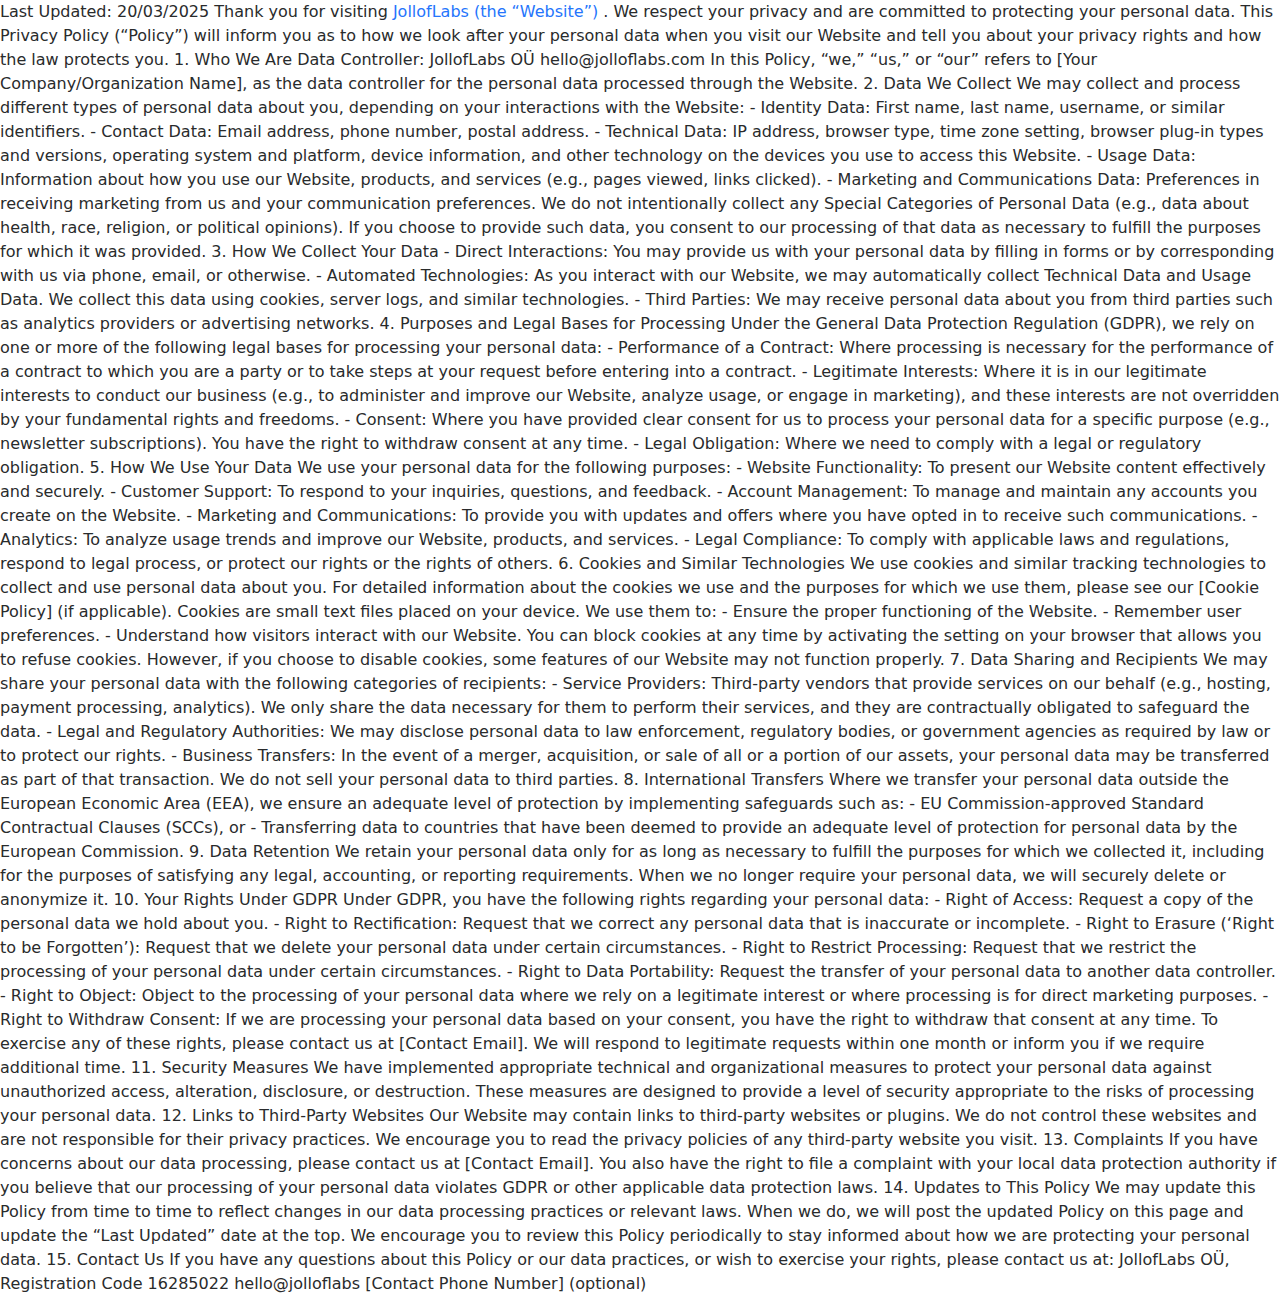
==== privacy-policy.html @ d32e658f "add: privacy policy" ====
<!DOCTYPE html>
<html lang="en">

<head>
	<meta charset="utf-8">
	<meta name="viewport" content="width=device-width, initial-scale=1, shrink-to-fit=no">
	<title>Jollof Labs - Blockchain Studio</title>

	<meta property="og:title" content="Jollof Labs" />
	<meta property="og:description"
		content="We develop innovative blockchain solutions. We help startups scale up their teams and offer bespoke designs and solutions." />
	<meta property="og:type" content="website" />
	<meta property="og:image" content="images/global/logo.png" />
	<link rel="stylesheet" href="css/app.min.css" />
</head>

<body class="serif-font" data-spy="scroll" data-target="#site-nav" data-offset="80" data-scroll-animation="true">

Last Updated: 20/03/2025

Thank you for visiting <a href="jolloflabs.com">JollofLabs (the “Website”)</a> . We respect your privacy and are committed to protecting your personal data.

This Privacy Policy (“Policy”) will inform you as to how we look after your personal data when you visit our Website and tell you about your privacy rights and how the law protects you.

1. Who We Are
Data Controller:
JollofLabs OÜ
hello@jolloflabs.com


In this Policy, “we,” “us,” or “our” refers to [Your Company/Organization Name], as the data controller for the personal data processed through the Website.

2. Data We Collect
We may collect and process different types of personal data about you, depending on your interactions with the Website:
- Identity Data: First name, last name, username, or similar identifiers.
- Contact Data: Email address, phone number, postal address.
- Technical Data: IP address, browser type, time zone setting, browser plug-in types and versions, operating system and platform, device information, and other technology on the devices you use to access this Website.
- Usage Data: Information about how you use our Website, products, and services (e.g., pages viewed, links clicked).
- Marketing and Communications Data: Preferences in receiving marketing from us and your communication preferences.

We do not intentionally collect any Special Categories of Personal Data (e.g., data about health, race, religion, or political opinions). If you choose to provide such data, you consent to our processing of that data as necessary to fulfill the purposes for which it was provided.

3. How We Collect Your Data
- Direct Interactions: You may provide us with your personal data by filling in forms or by corresponding with us via phone, email, or otherwise.
- Automated Technologies: As you interact with our Website, we may automatically collect Technical Data and Usage Data. We collect this data using cookies, server logs, and similar technologies.
- Third Parties: We may receive personal data about you from third parties such as analytics providers or advertising networks.

4. Purposes and Legal Bases for Processing
Under the General Data Protection Regulation (GDPR), we rely on one or more of the following legal bases for processing your personal data:
- Performance of a Contract: Where processing is necessary for the performance of a contract to which you are a party or to take steps at your request before entering into a contract.
- Legitimate Interests: Where it is in our legitimate interests to conduct our business (e.g., to administer and improve our Website, analyze usage, or engage in marketing), and these interests are not overridden by your fundamental rights and freedoms.
- Consent: Where you have provided clear consent for us to process your personal data for a specific purpose (e.g., newsletter subscriptions). You have the right to withdraw consent at any time.
- Legal Obligation: Where we need to comply with a legal or regulatory obligation.

5. How We Use Your Data
We use your personal data for the following purposes:
- Website Functionality: To present our Website content effectively and securely.
- Customer Support: To respond to your inquiries, questions, and feedback.
- Account Management: To manage and maintain any accounts you create on the Website.
- Marketing and Communications: To provide you with updates and offers where you have opted in to receive such communications.
- Analytics: To analyze usage trends and improve our Website, products, and services.
- Legal Compliance: To comply with applicable laws and regulations, respond to legal process, or protect our rights or the rights of others.

6. Cookies and Similar Technologies
We use cookies and similar tracking technologies to collect and use personal data about you. For detailed information about the cookies we use and the purposes for which we use them, please see our [Cookie Policy] (if applicable).

Cookies are small text files placed on your device. We use them to:
- Ensure the proper functioning of the Website.
- Remember user preferences.
- Understand how visitors interact with our Website.

You can block cookies at any time by activating the setting on your browser that allows you to refuse cookies. However, if you choose to disable cookies, some features of our Website may not function properly.

7. Data Sharing and Recipients
We may share your personal data with the following categories of recipients:
- Service Providers: Third-party vendors that provide services on our behalf (e.g., hosting, payment processing, analytics). We only share the data necessary for them to perform their services, and they are contractually obligated to safeguard the data.
- Legal and Regulatory Authorities: We may disclose personal data to law enforcement, regulatory bodies, or government agencies as required by law or to protect our rights.
- Business Transfers: In the event of a merger, acquisition, or sale of all or a portion of our assets, your personal data may be transferred as part of that transaction.

We do not sell your personal data to third parties.

8. International Transfers
Where we transfer your personal data outside the European Economic Area (EEA), we ensure an adequate level of protection by implementing safeguards such as:
- EU Commission-approved Standard Contractual Clauses (SCCs), or
- Transferring data to countries that have been deemed to provide an adequate level of protection for personal data by the European Commission.

9. Data Retention
We retain your personal data only for as long as necessary to fulfill the purposes for which we collected it, including for the purposes of satisfying any legal, accounting, or reporting requirements. When we no longer require your personal data, we will securely delete or anonymize it.

10. Your Rights Under GDPR
Under GDPR, you have the following rights regarding your personal data:
- Right of Access: Request a copy of the personal data we hold about you.
- Right to Rectification: Request that we correct any personal data that is inaccurate or incomplete.
- Right to Erasure (‘Right to be Forgotten’): Request that we delete your personal data under certain circumstances.
- Right to Restrict Processing: Request that we restrict the processing of your personal data under certain circumstances.
- Right to Data Portability: Request the transfer of your personal data to another data controller.
- Right to Object: Object to the processing of your personal data where we rely on a legitimate interest or where processing is for direct marketing purposes.
- Right to Withdraw Consent: If we are processing your personal data based on your consent, you have the right to withdraw that consent at any time.

To exercise any of these rights, please contact us at [Contact Email]. We will respond to legitimate requests within one month or inform you if we require additional time.

11. Security Measures
We have implemented appropriate technical and organizational measures to protect your personal data against unauthorized access, alteration, disclosure, or destruction. These measures are designed to provide a level of security appropriate to the risks of processing your personal data.

12. Links to Third-Party Websites
Our Website may contain links to third-party websites or plugins. We do not control these websites and are not responsible for their privacy practices. We encourage you to read the privacy policies of any third-party website you visit.

13. Complaints
If you have concerns about our data processing, please contact us at [Contact Email]. You also have the right to file a complaint with your local data protection authority if you believe that our processing of your personal data violates GDPR or other applicable data protection laws.

14. Updates to This Policy
We may update this Policy from time to time to reflect changes in our data processing practices or relevant laws. When we do, we will post the updated Policy on this page and update the “Last Updated” date at the top. We encourage you to review this Policy periodically to stay informed about how we are protecting your personal data.

15. Contact Us
If you have any questions about this Policy or our data practices, or wish to exercise your rights, please contact us at:

JollofLabs OÜ, Registration Code 16285022
hello@jolloflabs
[Contact Phone Number] (optional)


</body>

</html>
---- css/app.min.css ----
@charset "UTF-8";/*!
 * Bootstrap v4.0.0-alpha.6 (https://getbootstrap.com)
 * Copyright 2011-2017 The Bootstrap Authors
 * Copyright 2011-2017 Twitter, Inc.
 * Licensed under MIT (https://github.com/twbs/bootstrap/blob/master/LICENSE)
 *//*! normalize.css v5.0.0 | MIT License | github.com/necolas/normalize.css */html{font-family:sans-serif;line-height:1.15;-ms-text-size-adjust:100%;-webkit-text-size-adjust:100%}body{margin:0}article,aside,footer,header,nav,section{display:block}h1{font-size:2em;margin:.67em 0}figcaption,figure,main{display:block}figure{margin:1em 40px}hr{-webkit-box-sizing:content-box;box-sizing:content-box;height:0;overflow:visible}pre{font-family:monospace,monospace;font-size:1em}a{background-color:transparent;-webkit-text-decoration-skip:objects}a:active,a:hover{outline-width:0}abbr[title]{border-bottom:none;text-decoration:underline;text-decoration:underline dotted}b,strong{font-weight:inherit}b,strong{font-weight:bolder}code,kbd,samp{font-family:monospace,monospace;font-size:1em}dfn{font-style:italic}mark{background-color:#ff0;color:#000}small{font-size:80%}sub,sup{font-size:75%;line-height:0;position:relative;vertical-align:baseline}sub{bottom:-.25em}sup{top:-.5em}audio,video{display:inline-block}audio:not([controls]){display:none;height:0}img{border-style:none}svg:not(:root){overflow:hidden}button,input,optgroup,select,textarea{font-family:sans-serif;font-size:100%;line-height:1.15;margin:0}button,input{overflow:visible}button,select{text-transform:none}[type=reset],[type=submit],button,html [type=button]{-webkit-appearance:button}[type=button]::-moz-focus-inner,[type=reset]::-moz-focus-inner,[type=submit]::-moz-focus-inner,button::-moz-focus-inner{border-style:none;padding:0}[type=button]:-moz-focusring,[type=reset]:-moz-focusring,[type=submit]:-moz-focusring,button:-moz-focusring{outline:1px dotted ButtonText}fieldset{border:1px solid silver;margin:0 2px;padding:.35em .625em .75em}legend{-webkit-box-sizing:border-box;box-sizing:border-box;color:inherit;display:table;max-width:100%;padding:0;white-space:normal}progress{display:inline-block;vertical-align:baseline}textarea{overflow:auto}[type=checkbox],[type=radio]{-webkit-box-sizing:border-box;box-sizing:border-box;padding:0}[type=number]::-webkit-inner-spin-button,[type=number]::-webkit-outer-spin-button{height:auto}[type=search]{-webkit-appearance:textfield;outline-offset:-2px}[type=search]::-webkit-search-cancel-button,[type=search]::-webkit-search-decoration{-webkit-appearance:none}::-webkit-file-upload-button{-webkit-appearance:button;font:inherit}details,menu{display:block}summary{display:list-item}canvas{display:inline-block}template{display:none}[hidden]{display:none}@media print{*,::after,::before,blockquote::first-letter,blockquote::first-line,div::first-letter,div::first-line,li::first-letter,li::first-line,p::first-letter,p::first-line{text-shadow:none!important;-webkit-box-shadow:none!important;box-shadow:none!important}a,a:visited{text-decoration:underline}abbr[title]::after{content:" (" attr(title) ")"}pre{white-space:pre-wrap!important}blockquote,pre{border:1px solid #999;page-break-inside:avoid}thead{display:table-header-group}img,tr{page-break-inside:avoid}h2,h3,p{orphans:3;widows:3}h2,h3{page-break-after:avoid}.navbar{display:none}.badge{border:1px solid #000}.table{border-collapse:collapse!important}.table td,.table th{background-color:#fff!important}.table-bordered td,.table-bordered th{border:1px solid #ddd!important}}html{-webkit-box-sizing:border-box;box-sizing:border-box}*,::after,::before{-webkit-box-sizing:inherit;box-sizing:inherit}@-ms-viewport{width:device-width}html{-ms-overflow-style:scrollbar;-webkit-tap-highlight-color:transparent}body{font-family:-apple-system,system-ui,BlinkMacSystemFont,"Segoe UI",Roboto,"Helvetica Neue",Arial,sans-serif;font-size:1rem;font-weight:400;line-height:1.5;color:#292b2c;background-color:#fff}[tabindex="-1"]:focus{outline:0!important}h1,h2,h3,h4,h5,h6{margin-top:0;margin-bottom:.5rem}p{margin-top:0;margin-bottom:1rem}abbr[data-original-title],abbr[title]{cursor:help}address{margin-bottom:1rem;font-style:normal;line-height:inherit}dl,ol,ul{margin-top:0;margin-bottom:1rem}ol ol,ol ul,ul ol,ul ul{margin-bottom:0}dt{font-weight:700}dd{margin-bottom:.5rem;margin-left:0}blockquote{margin:0 0 1rem}a{color:#0275d8;text-decoration:none}a:focus,a:hover{color:#014c8c;text-decoration:underline}a:not([href]):not([tabindex]){color:inherit;text-decoration:none}a:not([href]):not([tabindex]):focus,a:not([href]):not([tabindex]):hover{color:inherit;text-decoration:none}a:not([href]):not([tabindex]):focus{outline:0}pre{margin-top:0;margin-bottom:1rem;overflow:auto}figure{margin:0 0 1rem}img{vertical-align:middle}[role=button]{cursor:pointer}[role=button],a,area,button,input,label,select,summary,textarea{-ms-touch-action:manipulation;touch-action:manipulation}table{border-collapse:collapse;background-color:transparent}caption{padding-top:.75rem;padding-bottom:.75rem;color:#636c72;text-align:left;caption-side:bottom}th{text-align:left}label{display:inline-block;margin-bottom:.5rem}button:focus{outline:1px dotted;outline:5px auto -webkit-focus-ring-color}button,input,select,textarea{line-height:inherit}input[type=checkbox]:disabled,input[type=radio]:disabled{cursor:not-allowed}input[type=date],input[type=datetime-local],input[type=month],input[type=time]{-webkit-appearance:listbox}textarea{resize:vertical}fieldset{min-width:0;padding:0;margin:0;border:0}legend{display:block;width:100%;padding:0;margin-bottom:.5rem;font-size:1.5rem;line-height:inherit}input[type=search]{-webkit-appearance:none}output{display:inline-block}[hidden]{display:none!important}.h1,.h2,.h3,.h4,.h5,.h6,h1,h2,h3,h4,h5,h6{margin-bottom:.5rem;font-family:inherit;font-weight:500;line-height:1.1;color:inherit}.h1,h1{font-size:2.5rem}.h2,h2{font-size:2rem}.h3,h3{font-size:1.75rem}.h4,h4{font-size:1.5rem}.h5,h5{font-size:1.25rem}.h6,h6{font-size:1rem}.lead{font-size:1.25rem;font-weight:300}.display-1{font-size:6rem;font-weight:300;line-height:1.1}.display-2{font-size:5.5rem;font-weight:300;line-height:1.1}.display-3{font-size:4.5rem;font-weight:300;line-height:1.1}.display-4{font-size:3.5rem;font-weight:300;line-height:1.1}hr{margin-top:1rem;margin-bottom:1rem;border:0;border-top:1px solid rgba(0,0,0,.1)}.small,small{font-size:80%;font-weight:400}.mark,mark{padding:.2em;background-color:#fcf8e3}.list-unstyled{padding-left:0;list-style:none}.list-inline{padding-left:0;list-style:none}.list-inline-item{display:inline-block}.list-inline-item:not(:last-child){margin-right:5px}.initialism{font-size:90%;text-transform:uppercase}.blockquote{padding:.5rem 1rem;margin-bottom:1rem;font-size:1.25rem;border-left:.25rem solid #eceeef}.blockquote-footer{display:block;font-size:80%;color:#636c72}.blockquote-footer::before{content:"\2014 \00A0"}.blockquote-reverse{padding-right:1rem;padding-left:0;text-align:right;border-right:.25rem solid #eceeef;border-left:0}.blockquote-reverse .blockquote-footer::before{content:""}.blockquote-reverse .blockquote-footer::after{content:"\00A0 \2014"}.img-fluid{max-width:100%;height:auto}.img-thumbnail{padding:.25rem;background-color:#fff;border:1px solid #ddd;border-radius:.25rem;-webkit-transition:all .2s ease-in-out;-o-transition:all .2s ease-in-out;transition:all .2s ease-in-out;max-width:100%;height:auto}.figure{display:inline-block}.figure-img{margin-bottom:.5rem;line-height:1}.figure-caption{font-size:90%;color:#636c72}code,kbd,pre,samp{font-family:Menlo,Monaco,Consolas,"Liberation Mono","Courier New",monospace}code{padding:.2rem .4rem;font-size:90%;color:#bd4147;background-color:#f7f7f9;border-radius:.25rem}a>code{padding:0;color:inherit;background-color:inherit}kbd{padding:.2rem .4rem;font-size:90%;color:#fff;background-color:#292b2c;border-radius:.2rem}kbd kbd{padding:0;font-size:100%;font-weight:700}pre{display:block;margin-top:0;margin-bottom:1rem;font-size:90%;color:#292b2c}pre code{padding:0;font-size:inherit;color:inherit;background-color:transparent;border-radius:0}.pre-scrollable{max-height:340px;overflow-y:scroll}.container{position:relative;margin-left:auto;margin-right:auto;padding-right:15px;padding-left:15px}@media (min-width:576px){.container{padding-right:15px;padding-left:15px}}@media (min-width:768px){.container{padding-right:15px;padding-left:15px}}@media (min-width:992px){.container{padding-right:15px;padding-left:15px}}@media (min-width:1200px){.container{padding-right:15px;padding-left:15px}}@media (min-width:576px){.container{width:540px;max-width:100%}}@media (min-width:768px){.container{width:720px;max-width:100%}}@media (min-width:992px){.container{width:960px;max-width:100%}}@media (min-width:1200px){.container{width:1140px;max-width:100%}}.container-fluid{position:relative;margin-left:auto;margin-right:auto;padding-right:15px;padding-left:15px}@media (min-width:576px){.container-fluid{padding-right:15px;padding-left:15px}}@media (min-width:768px){.container-fluid{padding-right:15px;padding-left:15px}}@media (min-width:992px){.container-fluid{padding-right:15px;padding-left:15px}}@media (min-width:1200px){.container-fluid{padding-right:15px;padding-left:15px}}.row{display:-webkit-box;display:-webkit-flex;display:-ms-flexbox;display:flex;-webkit-flex-wrap:wrap;-ms-flex-wrap:wrap;flex-wrap:wrap;margin-right:-15px;margin-left:-15px}@media (min-width:576px){.row{margin-right:-15px;margin-left:-15px}}@media (min-width:768px){.row{margin-right:-15px;margin-left:-15px}}@media (min-width:992px){.row{margin-right:-15px;margin-left:-15px}}@media (min-width:1200px){.row{margin-right:-15px;margin-left:-15px}}.no-gutters{margin-right:0;margin-left:0}.no-gutters>.col,.no-gutters>[class*=col-]{padding-right:0;padding-left:0}.col,.col-1,.col-10,.col-11,.col-12,.col-2,.col-3,.col-4,.col-5,.col-6,.col-7,.col-8,.col-9,.col-lg,.col-lg-1,.col-lg-10,.col-lg-11,.col-lg-12,.col-lg-2,.col-lg-3,.col-lg-4,.col-lg-5,.col-lg-6,.col-lg-7,.col-lg-8,.col-lg-9,.col-md,.col-md-1,.col-md-10,.col-md-11,.col-md-12,.col-md-2,.col-md-3,.col-md-4,.col-md-5,.col-md-6,.col-md-7,.col-md-8,.col-md-9,.col-sm,.col-sm-1,.col-sm-10,.col-sm-11,.col-sm-12,.col-sm-2,.col-sm-3,.col-sm-4,.col-sm-5,.col-sm-6,.col-sm-7,.col-sm-8,.col-sm-9,.col-xl,.col-xl-1,.col-xl-10,.col-xl-11,.col-xl-12,.col-xl-2,.col-xl-3,.col-xl-4,.col-xl-5,.col-xl-6,.col-xl-7,.col-xl-8,.col-xl-9{position:relative;width:100%;min-height:1px;padding-right:15px;padding-left:15px}@media (min-width:576px){.col,.col-1,.col-10,.col-11,.col-12,.col-2,.col-3,.col-4,.col-5,.col-6,.col-7,.col-8,.col-9,.col-lg,.col-lg-1,.col-lg-10,.col-lg-11,.col-lg-12,.col-lg-2,.col-lg-3,.col-lg-4,.col-lg-5,.col-lg-6,.col-lg-7,.col-lg-8,.col-lg-9,.col-md,.col-md-1,.col-md-10,.col-md-11,.col-md-12,.col-md-2,.col-md-3,.col-md-4,.col-md-5,.col-md-6,.col-md-7,.col-md-8,.col-md-9,.col-sm,.col-sm-1,.col-sm-10,.col-sm-11,.col-sm-12,.col-sm-2,.col-sm-3,.col-sm-4,.col-sm-5,.col-sm-6,.col-sm-7,.col-sm-8,.col-sm-9,.col-xl,.col-xl-1,.col-xl-10,.col-xl-11,.col-xl-12,.col-xl-2,.col-xl-3,.col-xl-4,.col-xl-5,.col-xl-6,.col-xl-7,.col-xl-8,.col-xl-9{padding-right:15px;padding-left:15px}}@media (min-width:768px){.col,.col-1,.col-10,.col-11,.col-12,.col-2,.col-3,.col-4,.col-5,.col-6,.col-7,.col-8,.col-9,.col-lg,.col-lg-1,.col-lg-10,.col-lg-11,.col-lg-12,.col-lg-2,.col-lg-3,.col-lg-4,.col-lg-5,.col-lg-6,.col-lg-7,.col-lg-8,.col-lg-9,.col-md,.col-md-1,.col-md-10,.col-md-11,.col-md-12,.col-md-2,.col-md-3,.col-md-4,.col-md-5,.col-md-6,.col-md-7,.col-md-8,.col-md-9,.col-sm,.col-sm-1,.col-sm-10,.col-sm-11,.col-sm-12,.col-sm-2,.col-sm-3,.col-sm-4,.col-sm-5,.col-sm-6,.col-sm-7,.col-sm-8,.col-sm-9,.col-xl,.col-xl-1,.col-xl-10,.col-xl-11,.col-xl-12,.col-xl-2,.col-xl-3,.col-xl-4,.col-xl-5,.col-xl-6,.col-xl-7,.col-xl-8,.col-xl-9{padding-right:15px;padding-left:15px}}@media (min-width:992px){.col,.col-1,.col-10,.col-11,.col-12,.col-2,.col-3,.col-4,.col-5,.col-6,.col-7,.col-8,.col-9,.col-lg,.col-lg-1,.col-lg-10,.col-lg-11,.col-lg-12,.col-lg-2,.col-lg-3,.col-lg-4,.col-lg-5,.col-lg-6,.col-lg-7,.col-lg-8,.col-lg-9,.col-md,.col-md-1,.col-md-10,.col-md-11,.col-md-12,.col-md-2,.col-md-3,.col-md-4,.col-md-5,.col-md-6,.col-md-7,.col-md-8,.col-md-9,.col-sm,.col-sm-1,.col-sm-10,.col-sm-11,.col-sm-12,.col-sm-2,.col-sm-3,.col-sm-4,.col-sm-5,.col-sm-6,.col-sm-7,.col-sm-8,.col-sm-9,.col-xl,.col-xl-1,.col-xl-10,.col-xl-11,.col-xl-12,.col-xl-2,.col-xl-3,.col-xl-4,.col-xl-5,.col-xl-6,.col-xl-7,.col-xl-8,.col-xl-9{padding-right:15px;padding-left:15px}}@media (min-width:1200px){.col,.col-1,.col-10,.col-11,.col-12,.col-2,.col-3,.col-4,.col-5,.col-6,.col-7,.col-8,.col-9,.col-lg,.col-lg-1,.col-lg-10,.col-lg-11,.col-lg-12,.col-lg-2,.col-lg-3,.col-lg-4,.col-lg-5,.col-lg-6,.col-lg-7,.col-lg-8,.col-lg-9,.col-md,.col-md-1,.col-md-10,.col-md-11,.col-md-12,.col-md-2,.col-md-3,.col-md-4,.col-md-5,.col-md-6,.col-md-7,.col-md-8,.col-md-9,.col-sm,.col-sm-1,.col-sm-10,.col-sm-11,.col-sm-12,.col-sm-2,.col-sm-3,.col-sm-4,.col-sm-5,.col-sm-6,.col-sm-7,.col-sm-8,.col-sm-9,.col-xl,.col-xl-1,.col-xl-10,.col-xl-11,.col-xl-12,.col-xl-2,.col-xl-3,.col-xl-4,.col-xl-5,.col-xl-6,.col-xl-7,.col-xl-8,.col-xl-9{padding-right:15px;padding-left:15px}}.col{-webkit-flex-basis:0;-ms-flex-preferred-size:0;flex-basis:0;-webkit-box-flex:1;-webkit-flex-grow:1;-ms-flex-positive:1;flex-grow:1;max-width:100%}.col-auto{-webkit-box-flex:0;-webkit-flex:0 0 auto;-ms-flex:0 0 auto;flex:0 0 auto;width:auto}.col-1{-webkit-box-flex:0;-webkit-flex:0 0 8.333333%;-ms-flex:0 0 8.333333%;flex:0 0 8.333333%;max-width:8.333333%}.col-2{-webkit-box-flex:0;-webkit-flex:0 0 16.666667%;-ms-flex:0 0 16.666667%;flex:0 0 16.666667%;max-width:16.666667%}.col-3{-webkit-box-flex:0;-webkit-flex:0 0 25%;-ms-flex:0 0 25%;flex:0 0 25%;max-width:25%}.col-4{-webkit-box-flex:0;-webkit-flex:0 0 33.333333%;-ms-flex:0 0 33.333333%;flex:0 0 33.333333%;max-width:33.333333%}.col-5{-webkit-box-flex:0;-webkit-flex:0 0 41.666667%;-ms-flex:0 0 41.666667%;flex:0 0 41.666667%;max-width:41.666667%}.col-6{-webkit-box-flex:0;-webkit-flex:0 0 50%;-ms-flex:0 0 50%;flex:0 0 50%;max-width:50%}.col-7{-webkit-box-flex:0;-webkit-flex:0 0 58.333333%;-ms-flex:0 0 58.333333%;flex:0 0 58.333333%;max-width:58.333333%}.col-8{-webkit-box-flex:0;-webkit-flex:0 0 66.666667%;-ms-flex:0 0 66.666667%;flex:0 0 66.666667%;max-width:66.666667%}.col-9{-webkit-box-flex:0;-webkit-flex:0 0 75%;-ms-flex:0 0 75%;flex:0 0 75%;max-width:75%}.col-10{-webkit-box-flex:0;-webkit-flex:0 0 83.333333%;-ms-flex:0 0 83.333333%;flex:0 0 83.333333%;max-width:83.333333%}.col-11{-webkit-box-flex:0;-webkit-flex:0 0 91.666667%;-ms-flex:0 0 91.666667%;flex:0 0 91.666667%;max-width:91.666667%}.col-12{-webkit-box-flex:0;-webkit-flex:0 0 100%;-ms-flex:0 0 100%;flex:0 0 100%;max-width:100%}.pull-0{right:auto}.pull-1{right:8.333333%}.pull-2{right:16.666667%}.pull-3{right:25%}.pull-4{right:33.333333%}.pull-5{right:41.666667%}.pull-6{right:50%}.pull-7{right:58.333333%}.pull-8{right:66.666667%}.pull-9{right:75%}.pull-10{right:83.333333%}.pull-11{right:91.666667%}.pull-12{right:100%}.push-0{left:auto}.push-1{left:8.333333%}.push-2{left:16.666667%}.push-3{left:25%}.push-4{left:33.333333%}.push-5{left:41.666667%}.push-6{left:50%}.push-7{left:58.333333%}.push-8{left:66.666667%}.push-9{left:75%}.push-10{left:83.333333%}.push-11{left:91.666667%}.push-12{left:100%}.offset-1{margin-left:8.333333%}.offset-2{margin-left:16.666667%}.offset-3{margin-left:25%}.offset-4{margin-left:33.333333%}.offset-5{margin-left:41.666667%}.offset-6{margin-left:50%}.offset-7{margin-left:58.333333%}.offset-8{margin-left:66.666667%}.offset-9{margin-left:75%}.offset-10{margin-left:83.333333%}.offset-11{margin-left:91.666667%}@media (min-width:576px){.col-sm{-webkit-flex-basis:0;-ms-flex-preferred-size:0;flex-basis:0;-webkit-box-flex:1;-webkit-flex-grow:1;-ms-flex-positive:1;flex-grow:1;max-width:100%}.col-sm-auto{-webkit-box-flex:0;-webkit-flex:0 0 auto;-ms-flex:0 0 auto;flex:0 0 auto;width:auto}.col-sm-1{-webkit-box-flex:0;-webkit-flex:0 0 8.333333%;-ms-flex:0 0 8.333333%;flex:0 0 8.333333%;max-width:8.333333%}.col-sm-2{-webkit-box-flex:0;-webkit-flex:0 0 16.666667%;-ms-flex:0 0 16.666667%;flex:0 0 16.666667%;max-width:16.666667%}.col-sm-3{-webkit-box-flex:0;-webkit-flex:0 0 25%;-ms-flex:0 0 25%;flex:0 0 25%;max-width:25%}.col-sm-4{-webkit-box-flex:0;-webkit-flex:0 0 33.333333%;-ms-flex:0 0 33.333333%;flex:0 0 33.333333%;max-width:33.333333%}.col-sm-5{-webkit-box-flex:0;-webkit-flex:0 0 41.666667%;-ms-flex:0 0 41.666667%;flex:0 0 41.666667%;max-width:41.666667%}.col-sm-6{-webkit-box-flex:0;-webkit-flex:0 0 50%;-ms-flex:0 0 50%;flex:0 0 50%;max-width:50%}.col-sm-7{-webkit-box-flex:0;-webkit-flex:0 0 58.333333%;-ms-flex:0 0 58.333333%;flex:0 0 58.333333%;max-width:58.333333%}.col-sm-8{-webkit-box-flex:0;-webkit-flex:0 0 66.666667%;-ms-flex:0 0 66.666667%;flex:0 0 66.666667%;max-width:66.666667%}.col-sm-9{-webkit-box-flex:0;-webkit-flex:0 0 75%;-ms-flex:0 0 75%;flex:0 0 75%;max-width:75%}.col-sm-10{-webkit-box-flex:0;-webkit-flex:0 0 83.333333%;-ms-flex:0 0 83.333333%;flex:0 0 83.333333%;max-width:83.333333%}.col-sm-11{-webkit-box-flex:0;-webkit-flex:0 0 91.666667%;-ms-flex:0 0 91.666667%;flex:0 0 91.666667%;max-width:91.666667%}.col-sm-12{-webkit-box-flex:0;-webkit-flex:0 0 100%;-ms-flex:0 0 100%;flex:0 0 100%;max-width:100%}.pull-sm-0{right:auto}.pull-sm-1{right:8.333333%}.pull-sm-2{right:16.666667%}.pull-sm-3{right:25%}.pull-sm-4{right:33.333333%}.pull-sm-5{right:41.666667%}.pull-sm-6{right:50%}.pull-sm-7{right:58.333333%}.pull-sm-8{right:66.666667%}.pull-sm-9{right:75%}.pull-sm-10{right:83.333333%}.pull-sm-11{right:91.666667%}.pull-sm-12{right:100%}.push-sm-0{left:auto}.push-sm-1{left:8.333333%}.push-sm-2{left:16.666667%}.push-sm-3{left:25%}.push-sm-4{left:33.333333%}.push-sm-5{left:41.666667%}.push-sm-6{left:50%}.push-sm-7{left:58.333333%}.push-sm-8{left:66.666667%}.push-sm-9{left:75%}.push-sm-10{left:83.333333%}.push-sm-11{left:91.666667%}.push-sm-12{left:100%}.offset-sm-0{margin-left:0}.offset-sm-1{margin-left:8.333333%}.offset-sm-2{margin-left:16.666667%}.offset-sm-3{margin-left:25%}.offset-sm-4{margin-left:33.333333%}.offset-sm-5{margin-left:41.666667%}.offset-sm-6{margin-left:50%}.offset-sm-7{margin-left:58.333333%}.offset-sm-8{margin-left:66.666667%}.offset-sm-9{margin-left:75%}.offset-sm-10{margin-left:83.333333%}.offset-sm-11{margin-left:91.666667%}}@media (min-width:768px){.col-md{-webkit-flex-basis:0;-ms-flex-preferred-size:0;flex-basis:0;-webkit-box-flex:1;-webkit-flex-grow:1;-ms-flex-positive:1;flex-grow:1;max-width:100%}.col-md-auto{-webkit-box-flex:0;-webkit-flex:0 0 auto;-ms-flex:0 0 auto;flex:0 0 auto;width:auto}.col-md-1{-webkit-box-flex:0;-webkit-flex:0 0 8.333333%;-ms-flex:0 0 8.333333%;flex:0 0 8.333333%;max-width:8.333333%}.col-md-2{-webkit-box-flex:0;-webkit-flex:0 0 16.666667%;-ms-flex:0 0 16.666667%;flex:0 0 16.666667%;max-width:16.666667%}.col-md-3{-webkit-box-flex:0;-webkit-flex:0 0 25%;-ms-flex:0 0 25%;flex:0 0 25%;max-width:25%}.col-md-4{-webkit-box-flex:0;-webkit-flex:0 0 33.333333%;-ms-flex:0 0 33.333333%;flex:0 0 33.333333%;max-width:33.333333%}.col-md-5{-webkit-box-flex:0;-webkit-flex:0 0 41.666667%;-ms-flex:0 0 41.666667%;flex:0 0 41.666667%;max-width:41.666667%}.col-md-6{-webkit-box-flex:0;-webkit-flex:0 0 50%;-ms-flex:0 0 50%;flex:0 0 50%;max-width:50%}.col-md-7{-webkit-box-flex:0;-webkit-flex:0 0 58.333333%;-ms-flex:0 0 58.333333%;flex:0 0 58.333333%;max-width:58.333333%}.col-md-8{-webkit-box-flex:0;-webkit-flex:0 0 66.666667%;-ms-flex:0 0 66.666667%;flex:0 0 66.666667%;max-width:66.666667%}.col-md-9{-webkit-box-flex:0;-webkit-flex:0 0 75%;-ms-flex:0 0 75%;flex:0 0 75%;max-width:75%}.col-md-10{-webkit-box-flex:0;-webkit-flex:0 0 83.333333%;-ms-flex:0 0 83.333333%;flex:0 0 83.333333%;max-width:83.333333%}.col-md-11{-webkit-box-flex:0;-webkit-flex:0 0 91.666667%;-ms-flex:0 0 91.666667%;flex:0 0 91.666667%;max-width:91.666667%}.col-md-12{-webkit-box-flex:0;-webkit-flex:0 0 100%;-ms-flex:0 0 100%;flex:0 0 100%;max-width:100%}.pull-md-0{right:auto}.pull-md-1{right:8.333333%}.pull-md-2{right:16.666667%}.pull-md-3{right:25%}.pull-md-4{right:33.333333%}.pull-md-5{right:41.666667%}.pull-md-6{right:50%}.pull-md-7{right:58.333333%}.pull-md-8{right:66.666667%}.pull-md-9{right:75%}.pull-md-10{right:83.333333%}.pull-md-11{right:91.666667%}.pull-md-12{right:100%}.push-md-0{left:auto}.push-md-1{left:8.333333%}.push-md-2{left:16.666667%}.push-md-3{left:25%}.push-md-4{left:33.333333%}.push-md-5{left:41.666667%}.push-md-6{left:50%}.push-md-7{left:58.333333%}.push-md-8{left:66.666667%}.push-md-9{left:75%}.push-md-10{left:83.333333%}.push-md-11{left:91.666667%}.push-md-12{left:100%}.offset-md-0{margin-left:0}.offset-md-1{margin-left:8.333333%}.offset-md-2{margin-left:16.666667%}.offset-md-3{margin-left:25%}.offset-md-4{margin-left:33.333333%}.offset-md-5{margin-left:41.666667%}.offset-md-6{margin-left:50%}.offset-md-7{margin-left:58.333333%}.offset-md-8{margin-left:66.666667%}.offset-md-9{margin-left:75%}.offset-md-10{margin-left:83.333333%}.offset-md-11{margin-left:91.666667%}}@media (min-width:992px){.col-lg{-webkit-flex-basis:0;-ms-flex-preferred-size:0;flex-basis:0;-webkit-box-flex:1;-webkit-flex-grow:1;-ms-flex-positive:1;flex-grow:1;max-width:100%}.col-lg-auto{-webkit-box-flex:0;-webkit-flex:0 0 auto;-ms-flex:0 0 auto;flex:0 0 auto;width:auto}.col-lg-1{-webkit-box-flex:0;-webkit-flex:0 0 8.333333%;-ms-flex:0 0 8.333333%;flex:0 0 8.333333%;max-width:8.333333%}.col-lg-2{-webkit-box-flex:0;-webkit-flex:0 0 16.666667%;-ms-flex:0 0 16.666667%;flex:0 0 16.666667%;max-width:16.666667%}.col-lg-3{-webkit-box-flex:0;-webkit-flex:0 0 25%;-ms-flex:0 0 25%;flex:0 0 25%;max-width:25%}.col-lg-4{-webkit-box-flex:0;-webkit-flex:0 0 33.333333%;-ms-flex:0 0 33.333333%;flex:0 0 33.333333%;max-width:33.333333%}.col-lg-5{-webkit-box-flex:0;-webkit-flex:0 0 41.666667%;-ms-flex:0 0 41.666667%;flex:0 0 41.666667%;max-width:41.666667%}.col-lg-6{-webkit-box-flex:0;-webkit-flex:0 0 50%;-ms-flex:0 0 50%;flex:0 0 50%;max-width:50%}.col-lg-7{-webkit-box-flex:0;-webkit-flex:0 0 58.333333%;-ms-flex:0 0 58.333333%;flex:0 0 58.333333%;max-width:58.333333%}.col-lg-8{-webkit-box-flex:0;-webkit-flex:0 0 66.666667%;-ms-flex:0 0 66.666667%;flex:0 0 66.666667%;max-width:66.666667%}.col-lg-9{-webkit-box-flex:0;-webkit-flex:0 0 75%;-ms-flex:0 0 75%;flex:0 0 75%;max-width:75%}.col-lg-10{-webkit-box-flex:0;-webkit-flex:0 0 83.333333%;-ms-flex:0 0 83.333333%;flex:0 0 83.333333%;max-width:83.333333%}.col-lg-11{-webkit-box-flex:0;-webkit-flex:0 0 91.666667%;-ms-flex:0 0 91.666667%;flex:0 0 91.666667%;max-width:91.666667%}.col-lg-12{-webkit-box-flex:0;-webkit-flex:0 0 100%;-ms-flex:0 0 100%;flex:0 0 100%;max-width:100%}.pull-lg-0{right:auto}.pull-lg-1{right:8.333333%}.pull-lg-2{right:16.666667%}.pull-lg-3{right:25%}.pull-lg-4{right:33.333333%}.pull-lg-5{right:41.666667%}.pull-lg-6{right:50%}.pull-lg-7{right:58.333333%}.pull-lg-8{right:66.666667%}.pull-lg-9{right:75%}.pull-lg-10{right:83.333333%}.pull-lg-11{right:91.666667%}.pull-lg-12{right:100%}.push-lg-0{left:auto}.push-lg-1{left:8.333333%}.push-lg-2{left:16.666667%}.push-lg-3{left:25%}.push-lg-4{left:33.333333%}.push-lg-5{left:41.666667%}.push-lg-6{left:50%}.push-lg-7{left:58.333333%}.push-lg-8{left:66.666667%}.push-lg-9{left:75%}.push-lg-10{left:83.333333%}.push-lg-11{left:91.666667%}.push-lg-12{left:100%}.offset-lg-0{margin-left:0}.offset-lg-1{margin-left:8.333333%}.offset-lg-2{margin-left:16.666667%}.offset-lg-3{margin-left:25%}.offset-lg-4{margin-left:33.333333%}.offset-lg-5{margin-left:41.666667%}.offset-lg-6{margin-left:50%}.offset-lg-7{margin-left:58.333333%}.offset-lg-8{margin-left:66.666667%}.offset-lg-9{margin-left:75%}.offset-lg-10{margin-left:83.333333%}.offset-lg-11{margin-left:91.666667%}}@media (min-width:1200px){.col-xl{-webkit-flex-basis:0;-ms-flex-preferred-size:0;flex-basis:0;-webkit-box-flex:1;-webkit-flex-grow:1;-ms-flex-positive:1;flex-grow:1;max-width:100%}.col-xl-auto{-webkit-box-flex:0;-webkit-flex:0 0 auto;-ms-flex:0 0 auto;flex:0 0 auto;width:auto}.col-xl-1{-webkit-box-flex:0;-webkit-flex:0 0 8.333333%;-ms-flex:0 0 8.333333%;flex:0 0 8.333333%;max-width:8.333333%}.col-xl-2{-webkit-box-flex:0;-webkit-flex:0 0 16.666667%;-ms-flex:0 0 16.666667%;flex:0 0 16.666667%;max-width:16.666667%}.col-xl-3{-webkit-box-flex:0;-webkit-flex:0 0 25%;-ms-flex:0 0 25%;flex:0 0 25%;max-width:25%}.col-xl-4{-webkit-box-flex:0;-webkit-flex:0 0 33.333333%;-ms-flex:0 0 33.333333%;flex:0 0 33.333333%;max-width:33.333333%}.col-xl-5{-webkit-box-flex:0;-webkit-flex:0 0 41.666667%;-ms-flex:0 0 41.666667%;flex:0 0 41.666667%;max-width:41.666667%}.col-xl-6{-webkit-box-flex:0;-webkit-flex:0 0 50%;-ms-flex:0 0 50%;flex:0 0 50%;max-width:50%}.col-xl-7{-webkit-box-flex:0;-webkit-flex:0 0 58.333333%;-ms-flex:0 0 58.333333%;flex:0 0 58.333333%;max-width:58.333333%}.col-xl-8{-webkit-box-flex:0;-webkit-flex:0 0 66.666667%;-ms-flex:0 0 66.666667%;flex:0 0 66.666667%;max-width:66.666667%}.col-xl-9{-webkit-box-flex:0;-webkit-flex:0 0 75%;-ms-flex:0 0 75%;flex:0 0 75%;max-width:75%}.col-xl-10{-webkit-box-flex:0;-webkit-flex:0 0 83.333333%;-ms-flex:0 0 83.333333%;flex:0 0 83.333333%;max-width:83.333333%}.col-xl-11{-webkit-box-flex:0;-webkit-flex:0 0 91.666667%;-ms-flex:0 0 91.666667%;flex:0 0 91.666667%;max-width:91.666667%}.col-xl-12{-webkit-box-flex:0;-webkit-flex:0 0 100%;-ms-flex:0 0 100%;flex:0 0 100%;max-width:100%}.pull-xl-0{right:auto}.pull-xl-1{right:8.333333%}.pull-xl-2{right:16.666667%}.pull-xl-3{right:25%}.pull-xl-4{right:33.333333%}.pull-xl-5{right:41.666667%}.pull-xl-6{right:50%}.pull-xl-7{right:58.333333%}.pull-xl-8{right:66.666667%}.pull-xl-9{right:75%}.pull-xl-10{right:83.333333%}.pull-xl-11{right:91.666667%}.pull-xl-12{right:100%}.push-xl-0{left:auto}.push-xl-1{left:8.333333%}.push-xl-2{left:16.666667%}.push-xl-3{left:25%}.push-xl-4{left:33.333333%}.push-xl-5{left:41.666667%}.push-xl-6{left:50%}.push-xl-7{left:58.333333%}.push-xl-8{left:66.666667%}.push-xl-9{left:75%}.push-xl-10{left:83.333333%}.push-xl-11{left:91.666667%}.push-xl-12{left:100%}.offset-xl-0{margin-left:0}.offset-xl-1{margin-left:8.333333%}.offset-xl-2{margin-left:16.666667%}.offset-xl-3{margin-left:25%}.offset-xl-4{margin-left:33.333333%}.offset-xl-5{margin-left:41.666667%}.offset-xl-6{margin-left:50%}.offset-xl-7{margin-left:58.333333%}.offset-xl-8{margin-left:66.666667%}.offset-xl-9{margin-left:75%}.offset-xl-10{margin-left:83.333333%}.offset-xl-11{margin-left:91.666667%}}.table{width:100%;max-width:100%;margin-bottom:1rem}.table td,.table th{padding:.75rem;vertical-align:top;border-top:1px solid #eceeef}.table thead th{vertical-align:bottom;border-bottom:2px solid #eceeef}.table tbody+tbody{border-top:2px solid #eceeef}.table .table{background-color:#fff}.table-sm td,.table-sm th{padding:.3rem}.table-bordered{border:1px solid #eceeef}.table-bordered td,.table-bordered th{border:1px solid #eceeef}.table-bordered thead td,.table-bordered thead th{border-bottom-width:2px}.table-striped tbody tr:nth-of-type(odd){background-color:rgba(0,0,0,.05)}.table-hover tbody tr:hover{background-color:rgba(0,0,0,.075)}.table-active,.table-active>td,.table-active>th{background-color:rgba(0,0,0,.075)}.table-hover .table-active:hover{background-color:rgba(0,0,0,.075)}.table-hover .table-active:hover>td,.table-hover .table-active:hover>th{background-color:rgba(0,0,0,.075)}.table-success,.table-success>td,.table-success>th{background-color:#dff0d8}.table-hover .table-success:hover{background-color:#d0e9c6}.table-hover .table-success:hover>td,.table-hover .table-success:hover>th{background-color:#d0e9c6}.table-info,.table-info>td,.table-info>th{background-color:#d9edf7}.table-hover .table-info:hover{background-color:#c4e3f3}.table-hover .table-info:hover>td,.table-hover .table-info:hover>th{background-color:#c4e3f3}.table-warning,.table-warning>td,.table-warning>th{background-color:#fcf8e3}.table-hover .table-warning:hover{background-color:#faf2cc}.table-hover .table-warning:hover>td,.table-hover .table-warning:hover>th{background-color:#faf2cc}.table-danger,.table-danger>td,.table-danger>th{background-color:#f2dede}.table-hover .table-danger:hover{background-color:#ebcccc}.table-hover .table-danger:hover>td,.table-hover .table-danger:hover>th{background-color:#ebcccc}.thead-inverse th{color:#fff;background-color:#292b2c}.thead-default th{color:#464a4c;background-color:#eceeef}.table-inverse{color:#fff;background-color:#292b2c}.table-inverse td,.table-inverse th,.table-inverse thead th{border-color:#fff}.table-inverse.table-bordered{border:0}.table-responsive{display:block;width:100%;overflow-x:auto;-ms-overflow-style:-ms-autohiding-scrollbar}.table-responsive.table-bordered{border:0}.form-control{display:block;width:100%;padding:.5rem .75rem;font-size:1rem;line-height:1.25;color:#464a4c;background-color:#fff;background-image:none;-webkit-background-clip:padding-box;background-clip:padding-box;border:1px solid rgba(0,0,0,.15);border-radius:.25rem;-webkit-transition:border-color ease-in-out .15s,-webkit-box-shadow ease-in-out .15s;transition:border-color ease-in-out .15s,-webkit-box-shadow ease-in-out .15s;-o-transition:border-color ease-in-out .15s,box-shadow ease-in-out .15s;transition:border-color ease-in-out .15s,box-shadow ease-in-out .15s;transition:border-color ease-in-out .15s,box-shadow ease-in-out .15s,-webkit-box-shadow ease-in-out .15s}.form-control::-ms-expand{background-color:transparent;border:0}.form-control:focus{color:#464a4c;background-color:#fff;border-color:#5cb3fd;outline:0}.form-control::-webkit-input-placeholder{color:#636c72;opacity:1}.form-control::-moz-placeholder{color:#636c72;opacity:1}.form-control:-ms-input-placeholder{color:#636c72;opacity:1}.form-control::placeholder{color:#636c72;opacity:1}.form-control:disabled,.form-control[readonly]{background-color:#eceeef;opacity:1}.form-control:disabled{cursor:not-allowed}select.form-control:not([size]):not([multiple]){height:calc(2.25rem + 2px)}select.form-control:focus::-ms-value{color:#464a4c;background-color:#fff}.form-control-file,.form-control-range{display:block}.col-form-label{padding-top:calc(.5rem - 1px * 2);padding-bottom:calc(.5rem - 1px * 2);margin-bottom:0}.col-form-label-lg{padding-top:calc(.75rem - 1px * 2);padding-bottom:calc(.75rem - 1px * 2);font-size:1.25rem}.col-form-label-sm{padding-top:calc(.25rem - 1px * 2);padding-bottom:calc(.25rem - 1px * 2);font-size:.875rem}.col-form-legend{padding-top:.5rem;padding-bottom:.5rem;margin-bottom:0;font-size:1rem}.form-control-static{padding-top:.5rem;padding-bottom:.5rem;margin-bottom:0;line-height:1.25;border:solid transparent;border-width:1px 0}.form-control-static.form-control-lg,.form-control-static.form-control-sm,.input-group-lg>.form-control-static.form-control,.input-group-lg>.form-control-static.input-group-addon,.input-group-lg>.input-group-btn>.form-control-static.btn,.input-group-sm>.form-control-static.form-control,.input-group-sm>.form-control-static.input-group-addon,.input-group-sm>.input-group-btn>.form-control-static.btn{padding-right:0;padding-left:0}.form-control-sm,.input-group-sm>.form-control,.input-group-sm>.input-group-addon,.input-group-sm>.input-group-btn>.btn{padding:.25rem .5rem;font-size:.875rem;border-radius:.2rem}.input-group-sm>.input-group-btn>select.btn:not([size]):not([multiple]),.input-group-sm>select.form-control:not([size]):not([multiple]),.input-group-sm>select.input-group-addon:not([size]):not([multiple]),select.form-control-sm:not([size]):not([multiple]){height:1.8125rem}.form-control-lg,.input-group-lg>.form-control,.input-group-lg>.input-group-addon,.input-group-lg>.input-group-btn>.btn{padding:.75rem 1.5rem;font-size:1.25rem;border-radius:.3rem}.input-group-lg>.input-group-btn>select.btn:not([size]):not([multiple]),.input-group-lg>select.form-control:not([size]):not([multiple]),.input-group-lg>select.input-group-addon:not([size]):not([multiple]),select.form-control-lg:not([size]):not([multiple]){height:3.166667rem}.form-group{margin-bottom:1rem}.form-text{display:block;margin-top:.25rem}.form-check{position:relative;display:block;margin-bottom:.5rem}.form-check.disabled .form-check-label{color:#636c72;cursor:not-allowed}.form-check-label{padding-left:1.25rem;margin-bottom:0;cursor:pointer}.form-check-input{position:absolute;margin-top:.25rem;margin-left:-1.25rem}.form-check-input:only-child{position:static}.form-check-inline{display:inline-block}.form-check-inline .form-check-label{vertical-align:middle}.form-check-inline+.form-check-inline{margin-left:.75rem}.form-control-feedback{margin-top:.25rem}.form-control-danger,.form-control-success,.form-control-warning{padding-right:2.25rem;background-repeat:no-repeat;background-position:center right .5625rem;-webkit-background-size:1.125rem 1.125rem;background-size:1.125rem 1.125rem}.has-success .col-form-label,.has-success .custom-control,.has-success .form-check-label,.has-success .form-control-feedback,.has-success .form-control-label{color:#5cb85c}.has-success .form-control{border-color:#5cb85c}.has-success .input-group-addon{color:#5cb85c;border-color:#5cb85c;background-color:#eaf6ea}.has-success .form-control-success{background-image:url("data:image/svg+xml;charset=utf8,%3Csvg xmlns='http://www.w3.org/2000/svg' viewBox='0 0 8 8'%3E%3Cpath fill='%235cb85c' d='M2.3 6.73L.6 4.53c-.4-1.04.46-1.4 1.1-.8l1.1 1.4 3.4-3.8c.6-.63 1.6-.27 1.2.7l-4 4.6c-.43.5-.8.4-1.1.1z'/%3E%3C/svg%3E")}.has-warning .col-form-label,.has-warning .custom-control,.has-warning .form-check-label,.has-warning .form-control-feedback,.has-warning .form-control-label{color:#f0ad4e}.has-warning .form-control{border-color:#f0ad4e}.has-warning .input-group-addon{color:#f0ad4e;border-color:#f0ad4e;background-color:#fff}.has-warning .form-control-warning{background-image:url("data:image/svg+xml;charset=utf8,%3Csvg xmlns='http://www.w3.org/2000/svg' viewBox='0 0 8 8'%3E%3Cpath fill='%23f0ad4e' d='M4.4 5.324h-.8v-2.46h.8zm0 1.42h-.8V5.89h.8zM3.76.63L.04 7.075c-.115.2.016.425.26.426h7.397c.242 0 .372-.226.258-.426C6.726 4.924 5.47 2.79 4.253.63c-.113-.174-.39-.174-.494 0z'/%3E%3C/svg%3E")}.has-danger .col-form-label,.has-danger .custom-control,.has-danger .form-check-label,.has-danger .form-control-feedback,.has-danger .form-control-label{color:#d9534f}.has-danger .form-control{border-color:#d9534f}.has-danger .input-group-addon{color:#d9534f;border-color:#d9534f;background-color:#fdf7f7}.has-danger .form-control-danger{background-image:url("data:image/svg+xml;charset=utf8,%3Csvg xmlns='http://www.w3.org/2000/svg' fill='%23d9534f' viewBox='-2 -2 7 7'%3E%3Cpath stroke='%23d9534f' d='M0 0l3 3m0-3L0 3'/%3E%3Ccircle r='.5'/%3E%3Ccircle cx='3' r='.5'/%3E%3Ccircle cy='3' r='.5'/%3E%3Ccircle cx='3' cy='3' r='.5'/%3E%3C/svg%3E")}.form-inline{display:-webkit-box;display:-webkit-flex;display:-ms-flexbox;display:flex;-webkit-flex-flow:row wrap;-ms-flex-flow:row wrap;flex-flow:row wrap;-webkit-box-align:center;-webkit-align-items:center;-ms-flex-align:center;align-items:center}.form-inline .form-check{width:100%}@media (min-width:576px){.form-inline label{display:-webkit-box;display:-webkit-flex;display:-ms-flexbox;display:flex;-webkit-box-align:center;-webkit-align-items:center;-ms-flex-align:center;align-items:center;-webkit-box-pack:center;-webkit-justify-content:center;-ms-flex-pack:center;justify-content:center;margin-bottom:0}.form-inline .form-group{display:-webkit-box;display:-webkit-flex;display:-ms-flexbox;display:flex;-webkit-box-flex:0;-webkit-flex:0 0 auto;-ms-flex:0 0 auto;flex:0 0 auto;-webkit-flex-flow:row wrap;-ms-flex-flow:row wrap;flex-flow:row wrap;-webkit-box-align:center;-webkit-align-items:center;-ms-flex-align:center;align-items:center;margin-bottom:0}.form-inline .form-control{display:inline-block;width:auto;vertical-align:middle}.form-inline .form-control-static{display:inline-block}.form-inline .input-group{width:auto}.form-inline .form-control-label{margin-bottom:0;vertical-align:middle}.form-inline .form-check{display:-webkit-box;display:-webkit-flex;display:-ms-flexbox;display:flex;-webkit-box-align:center;-webkit-align-items:center;-ms-flex-align:center;align-items:center;-webkit-box-pack:center;-webkit-justify-content:center;-ms-flex-pack:center;justify-content:center;width:auto;margin-top:0;margin-bottom:0}.form-inline .form-check-label{padding-left:0}.form-inline .form-check-input{position:relative;margin-top:0;margin-right:.25rem;margin-left:0}.form-inline .custom-control{display:-webkit-box;display:-webkit-flex;display:-ms-flexbox;display:flex;-webkit-box-align:center;-webkit-align-items:center;-ms-flex-align:center;align-items:center;-webkit-box-pack:center;-webkit-justify-content:center;-ms-flex-pack:center;justify-content:center;padding-left:0}.form-inline .custom-control-indicator{position:static;display:inline-block;margin-right:.25rem;vertical-align:text-bottom}.form-inline .has-feedback .form-control-feedback{top:0}}.btn{display:inline-block;font-weight:400;line-height:1.25;text-align:center;white-space:nowrap;vertical-align:middle;-webkit-user-select:none;-moz-user-select:none;-ms-user-select:none;user-select:none;border:1px solid transparent;padding:.5rem 1rem;font-size:1rem;border-radius:.25rem;-webkit-transition:all .2s ease-in-out;-o-transition:all .2s ease-in-out;transition:all .2s ease-in-out}.btn:focus,.btn:hover{text-decoration:none}.btn.focus,.btn:focus{outline:0;-webkit-box-shadow:0 0 0 2px rgba(2,117,216,.25);box-shadow:0 0 0 2px rgba(2,117,216,.25)}.btn.disabled,.btn:disabled{cursor:not-allowed;opacity:.65}.btn.active,.btn:active{background-image:none}a.btn.disabled,fieldset[disabled] a.btn{pointer-events:none}.btn-primary{color:#fff;background-color:#0275d8;border-color:#0275d8}.btn-primary:hover{color:#fff;background-color:#025aa5;border-color:#01549b}.btn-primary.focus,.btn-primary:focus{-webkit-box-shadow:0 0 0 2px rgba(2,117,216,.5);box-shadow:0 0 0 2px rgba(2,117,216,.5)}.btn-primary.disabled,.btn-primary:disabled{background-color:#0275d8;border-color:#0275d8}.btn-primary.active,.btn-primary:active,.show>.btn-primary.dropdown-toggle{color:#fff;background-color:#025aa5;background-image:none;border-color:#01549b}.btn-secondary{color:#292b2c;background-color:#fff;border-color:#ccc}.btn-secondary:hover{color:#292b2c;background-color:#e6e6e6;border-color:#adadad}.btn-secondary.focus,.btn-secondary:focus{-webkit-box-shadow:0 0 0 2px rgba(204,204,204,.5);box-shadow:0 0 0 2px rgba(204,204,204,.5)}.btn-secondary.disabled,.btn-secondary:disabled{background-color:#fff;border-color:#ccc}.btn-secondary.active,.btn-secondary:active,.show>.btn-secondary.dropdown-toggle{color:#292b2c;background-color:#e6e6e6;background-image:none;border-color:#adadad}.btn-info{color:#fff;background-color:#5bc0de;border-color:#5bc0de}.btn-info:hover{color:#fff;background-color:#31b0d5;border-color:#2aabd2}.btn-info.focus,.btn-info:focus{-webkit-box-shadow:0 0 0 2px rgba(91,192,222,.5);box-shadow:0 0 0 2px rgba(91,192,222,.5)}.btn-info.disabled,.btn-info:disabled{background-color:#5bc0de;border-color:#5bc0de}.btn-info.active,.btn-info:active,.show>.btn-info.dropdown-toggle{color:#fff;background-color:#31b0d5;background-image:none;border-color:#2aabd2}.btn-success{color:#fff;background-color:#5cb85c;border-color:#5cb85c}.btn-success:hover{color:#fff;background-color:#449d44;border-color:#419641}.btn-success.focus,.btn-success:focus{-webkit-box-shadow:0 0 0 2px rgba(92,184,92,.5);box-shadow:0 0 0 2px rgba(92,184,92,.5)}.btn-success.disabled,.btn-success:disabled{background-color:#5cb85c;border-color:#5cb85c}.btn-success.active,.btn-success:active,.show>.btn-success.dropdown-toggle{color:#fff;background-color:#449d44;background-image:none;border-color:#419641}.btn-warning{color:#fff;background-color:#f0ad4e;border-color:#f0ad4e}.btn-warning:hover{color:#fff;background-color:#ec971f;border-color:#eb9316}.btn-warning.focus,.btn-warning:focus{-webkit-box-shadow:0 0 0 2px rgba(240,173,78,.5);box-shadow:0 0 0 2px rgba(240,173,78,.5)}.btn-warning.disabled,.btn-warning:disabled{background-color:#f0ad4e;border-color:#f0ad4e}.btn-warning.active,.btn-warning:active,.show>.btn-warning.dropdown-toggle{color:#fff;background-color:#ec971f;background-image:none;border-color:#eb9316}.btn-danger{color:#fff;background-color:#d9534f;border-color:#d9534f}.btn-danger:hover{color:#fff;background-color:#c9302c;border-color:#c12e2a}.btn-danger.focus,.btn-danger:focus{-webkit-box-shadow:0 0 0 2px rgba(217,83,79,.5);box-shadow:0 0 0 2px rgba(217,83,79,.5)}.btn-danger.disabled,.btn-danger:disabled{background-color:#d9534f;border-color:#d9534f}.btn-danger.active,.btn-danger:active,.show>.btn-danger.dropdown-toggle{color:#fff;background-color:#c9302c;background-image:none;border-color:#c12e2a}.btn-outline-primary{color:#0275d8;background-image:none;background-color:transparent;border-color:#0275d8}.btn-outline-primary:hover{color:#fff;background-color:#0275d8;border-color:#0275d8}.btn-outline-primary.focus,.btn-outline-primary:focus{-webkit-box-shadow:0 0 0 2px rgba(2,117,216,.5);box-shadow:0 0 0 2px rgba(2,117,216,.5)}.btn-outline-primary.disabled,.btn-outline-primary:disabled{color:#0275d8;background-color:transparent}.btn-outline-primary.active,.btn-outline-primary:active,.show>.btn-outline-primary.dropdown-toggle{color:#fff;background-color:#0275d8;border-color:#0275d8}.btn-outline-secondary{color:#ccc;background-image:none;background-color:transparent;border-color:#ccc}.btn-outline-secondary:hover{color:#fff;background-color:#ccc;border-color:#ccc}.btn-outline-secondary.focus,.btn-outline-secondary:focus{-webkit-box-shadow:0 0 0 2px rgba(204,204,204,.5);box-shadow:0 0 0 2px rgba(204,204,204,.5)}.btn-outline-secondary.disabled,.btn-outline-secondary:disabled{color:#ccc;background-color:transparent}.btn-outline-secondary.active,.btn-outline-secondary:active,.show>.btn-outline-secondary.dropdown-toggle{color:#fff;background-color:#ccc;border-color:#ccc}.btn-outline-info{color:#5bc0de;background-image:none;background-color:transparent;border-color:#5bc0de}.btn-outline-info:hover{color:#fff;background-color:#5bc0de;border-color:#5bc0de}.btn-outline-info.focus,.btn-outline-info:focus{-webkit-box-shadow:0 0 0 2px rgba(91,192,222,.5);box-shadow:0 0 0 2px rgba(91,192,222,.5)}.btn-outline-info.disabled,.btn-outline-info:disabled{color:#5bc0de;background-color:transparent}.btn-outline-info.active,.btn-outline-info:active,.show>.btn-outline-info.dropdown-toggle{color:#fff;background-color:#5bc0de;border-color:#5bc0de}.btn-outline-success{color:#5cb85c;background-image:none;background-color:transparent;border-color:#5cb85c}.btn-outline-success:hover{color:#fff;background-color:#5cb85c;border-color:#5cb85c}.btn-outline-success.focus,.btn-outline-success:focus{-webkit-box-shadow:0 0 0 2px rgba(92,184,92,.5);box-shadow:0 0 0 2px rgba(92,184,92,.5)}.btn-outline-success.disabled,.btn-outline-success:disabled{color:#5cb85c;background-color:transparent}.btn-outline-success.active,.btn-outline-success:active,.show>.btn-outline-success.dropdown-toggle{color:#fff;background-color:#5cb85c;border-color:#5cb85c}.btn-outline-warning{color:#f0ad4e;background-image:none;background-color:transparent;border-color:#f0ad4e}.btn-outline-warning:hover{color:#fff;background-color:#f0ad4e;border-color:#f0ad4e}.btn-outline-warning.focus,.btn-outline-warning:focus{-webkit-box-shadow:0 0 0 2px rgba(240,173,78,.5);box-shadow:0 0 0 2px rgba(240,173,78,.5)}.btn-outline-warning.disabled,.btn-outline-warning:disabled{color:#f0ad4e;background-color:transparent}.btn-outline-warning.active,.btn-outline-warning:active,.show>.btn-outline-warning.dropdown-toggle{color:#fff;background-color:#f0ad4e;border-color:#f0ad4e}.btn-outline-danger{color:#d9534f;background-image:none;background-color:transparent;border-color:#d9534f}.btn-outline-danger:hover{color:#fff;background-color:#d9534f;border-color:#d9534f}.btn-outline-danger.focus,.btn-outline-danger:focus{-webkit-box-shadow:0 0 0 2px rgba(217,83,79,.5);box-shadow:0 0 0 2px rgba(217,83,79,.5)}.btn-outline-danger.disabled,.btn-outline-danger:disabled{color:#d9534f;background-color:transparent}.btn-outline-danger.active,.btn-outline-danger:active,.show>.btn-outline-danger.dropdown-toggle{color:#fff;background-color:#d9534f;border-color:#d9534f}.btn-link{font-weight:400;color:#0275d8;border-radius:0}.btn-link,.btn-link.active,.btn-link:active,.btn-link:disabled{background-color:transparent}.btn-link,.btn-link:active,.btn-link:focus{border-color:transparent}.btn-link:hover{border-color:transparent}.btn-link:focus,.btn-link:hover{color:#014c8c;text-decoration:underline;background-color:transparent}.btn-link:disabled{color:#636c72}.btn-link:disabled:focus,.btn-link:disabled:hover{text-decoration:none}.btn-group-lg>.btn,.btn-lg{padding:.75rem 1.5rem;font-size:1.25rem;border-radius:.3rem}.btn-group-sm>.btn,.btn-sm{padding:.25rem .5rem;font-size:.875rem;border-radius:.2rem}.btn-block{display:block;width:100%}.btn-block+.btn-block{margin-top:.5rem}input[type=button].btn-block,input[type=reset].btn-block,input[type=submit].btn-block{width:100%}.fade{opacity:0;-webkit-transition:opacity .15s linear;-o-transition:opacity .15s linear;transition:opacity .15s linear}.fade.show{opacity:1}.collapse{display:none}.collapse.show{display:block}tr.collapse.show{display:table-row}tbody.collapse.show{display:table-row-group}.collapsing{position:relative;height:0;overflow:hidden;-webkit-transition:height .35s ease;-o-transition:height .35s ease;transition:height .35s ease}.dropdown,.dropup{position:relative}.dropdown-toggle::after{display:inline-block;width:0;height:0;margin-left:.3em;vertical-align:middle;content:"";border-top:.3em solid;border-right:.3em solid transparent;border-left:.3em solid transparent}.dropdown-toggle:focus{outline:0}.dropup .dropdown-toggle::after{border-top:0;border-bottom:.3em solid}.dropdown-menu{position:absolute;top:100%;left:0;z-index:1000;display:none;float:left;min-width:10rem;padding:.5rem 0;margin:.125rem 0 0;font-size:1rem;color:#292b2c;text-align:left;list-style:none;background-color:#fff;-webkit-background-clip:padding-box;background-clip:padding-box;border:1px solid rgba(0,0,0,.15);border-radius:.25rem}.dropdown-divider{height:1px;margin:.5rem 0;overflow:hidden;background-color:#eceeef}.dropdown-item{display:block;width:100%;padding:3px 1.5rem;clear:both;font-weight:400;color:#292b2c;text-align:inherit;white-space:nowrap;background:0 0;border:0}.dropdown-item:focus,.dropdown-item:hover{color:#1d1e1f;text-decoration:none;background-color:#f7f7f9}.dropdown-item.active,.dropdown-item:active{color:#fff;text-decoration:none;background-color:#0275d8}.dropdown-item.disabled,.dropdown-item:disabled{color:#636c72;cursor:not-allowed;background-color:transparent}.show>.dropdown-menu{display:block}.show>a{outline:0}.dropdown-menu-right{right:0;left:auto}.dropdown-menu-left{right:auto;left:0}.dropdown-header{display:block;padding:.5rem 1.5rem;margin-bottom:0;font-size:.875rem;color:#636c72;white-space:nowrap}.dropdown-backdrop{position:fixed;top:0;right:0;bottom:0;left:0;z-index:990}.dropup .dropdown-menu{top:auto;bottom:100%;margin-bottom:.125rem}.btn-group,.btn-group-vertical{position:relative;display:-webkit-inline-box;display:-webkit-inline-flex;display:-ms-inline-flexbox;display:inline-flex;vertical-align:middle}.btn-group-vertical>.btn,.btn-group>.btn{position:relative;-webkit-box-flex:0;-webkit-flex:0 1 auto;-ms-flex:0 1 auto;flex:0 1 auto}.btn-group-vertical>.btn:hover,.btn-group>.btn:hover{z-index:2}.btn-group-vertical>.btn.active,.btn-group-vertical>.btn:active,.btn-group-vertical>.btn:focus,.btn-group>.btn.active,.btn-group>.btn:active,.btn-group>.btn:focus{z-index:2}.btn-group .btn+.btn,.btn-group .btn+.btn-group,.btn-group .btn-group+.btn,.btn-group .btn-group+.btn-group,.btn-group-vertical .btn+.btn,.btn-group-vertical .btn+.btn-group,.btn-group-vertical .btn-group+.btn,.btn-group-vertical .btn-group+.btn-group{margin-left:-1px}.btn-toolbar{display:-webkit-box;display:-webkit-flex;display:-ms-flexbox;display:flex;-webkit-box-pack:start;-webkit-justify-content:flex-start;-ms-flex-pack:start;justify-content:flex-start}.btn-toolbar .input-group{width:auto}.btn-group>.btn:not(:first-child):not(:last-child):not(.dropdown-toggle){border-radius:0}.btn-group>.btn:first-child{margin-left:0}.btn-group>.btn:first-child:not(:last-child):not(.dropdown-toggle){border-bottom-right-radius:0;border-top-right-radius:0}.btn-group>.btn:last-child:not(:first-child),.btn-group>.dropdown-toggle:not(:first-child){border-bottom-left-radius:0;border-top-left-radius:0}.btn-group>.btn-group{float:left}.btn-group>.btn-group:not(:first-child):not(:last-child)>.btn{border-radius:0}.btn-group>.btn-group:first-child:not(:last-child)>.btn:last-child,.btn-group>.btn-group:first-child:not(:last-child)>.dropdown-toggle{border-bottom-right-radius:0;border-top-right-radius:0}.btn-group>.btn-group:last-child:not(:first-child)>.btn:first-child{border-bottom-left-radius:0;border-top-left-radius:0}.btn-group .dropdown-toggle:active,.btn-group.open .dropdown-toggle{outline:0}.btn+.dropdown-toggle-split{padding-right:.75rem;padding-left:.75rem}.btn+.dropdown-toggle-split::after{margin-left:0}.btn-group-sm>.btn+.dropdown-toggle-split,.btn-sm+.dropdown-toggle-split{padding-right:.375rem;padding-left:.375rem}.btn-group-lg>.btn+.dropdown-toggle-split,.btn-lg+.dropdown-toggle-split{padding-right:1.125rem;padding-left:1.125rem}.btn-group-vertical{display:-webkit-inline-box;display:-webkit-inline-flex;display:-ms-inline-flexbox;display:inline-flex;-webkit-box-orient:vertical;-webkit-box-direction:normal;-webkit-flex-direction:column;-ms-flex-direction:column;flex-direction:column;-webkit-box-align:start;-webkit-align-items:flex-start;-ms-flex-align:start;align-items:flex-start;-webkit-box-pack:center;-webkit-justify-content:center;-ms-flex-pack:center;justify-content:center}.btn-group-vertical .btn,.btn-group-vertical .btn-group{width:100%}.btn-group-vertical>.btn+.btn,.btn-group-vertical>.btn+.btn-group,.btn-group-vertical>.btn-group+.btn,.btn-group-vertical>.btn-group+.btn-group{margin-top:-1px;margin-left:0}.btn-group-vertical>.btn:not(:first-child):not(:last-child){border-radius:0}.btn-group-vertical>.btn:first-child:not(:last-child){border-bottom-right-radius:0;border-bottom-left-radius:0}.btn-group-vertical>.btn:last-child:not(:first-child){border-top-right-radius:0;border-top-left-radius:0}.btn-group-vertical>.btn-group:not(:first-child):not(:last-child)>.btn{border-radius:0}.btn-group-vertical>.btn-group:first-child:not(:last-child)>.btn:last-child,.btn-group-vertical>.btn-group:first-child:not(:last-child)>.dropdown-toggle{border-bottom-right-radius:0;border-bottom-left-radius:0}.btn-group-vertical>.btn-group:last-child:not(:first-child)>.btn:first-child{border-top-right-radius:0;border-top-left-radius:0}[data-toggle=buttons]>.btn input[type=checkbox],[data-toggle=buttons]>.btn input[type=radio],[data-toggle=buttons]>.btn-group>.btn input[type=checkbox],[data-toggle=buttons]>.btn-group>.btn input[type=radio]{position:absolute;clip:rect(0,0,0,0);pointer-events:none}.input-group{position:relative;display:-webkit-box;display:-webkit-flex;display:-ms-flexbox;display:flex;width:100%}.input-group .form-control{position:relative;z-index:2;-webkit-box-flex:1;-webkit-flex:1 1 auto;-ms-flex:1 1 auto;flex:1 1 auto;width:1%;margin-bottom:0}.input-group .form-control:active,.input-group .form-control:focus,.input-group .form-control:hover{z-index:3}.input-group .form-control,.input-group-addon,.input-group-btn{display:-webkit-box;display:-webkit-flex;display:-ms-flexbox;display:flex;-webkit-box-orient:vertical;-webkit-box-direction:normal;-webkit-flex-direction:column;-ms-flex-direction:column;flex-direction:column;-webkit-box-pack:center;-webkit-justify-content:center;-ms-flex-pack:center;justify-content:center}.input-group .form-control:not(:first-child):not(:last-child),.input-group-addon:not(:first-child):not(:last-child),.input-group-btn:not(:first-child):not(:last-child){border-radius:0}.input-group-addon,.input-group-btn{white-space:nowrap;vertical-align:middle}.input-group-addon{padding:.5rem .75rem;margin-bottom:0;font-size:1rem;font-weight:400;line-height:1.25;color:#464a4c;text-align:center;background-color:#eceeef;border:1px solid rgba(0,0,0,.15);border-radius:.25rem}.input-group-addon.form-control-sm,.input-group-sm>.input-group-addon,.input-group-sm>.input-group-btn>.input-group-addon.btn{padding:.25rem .5rem;font-size:.875rem;border-radius:.2rem}.input-group-addon.form-control-lg,.input-group-lg>.input-group-addon,.input-group-lg>.input-group-btn>.input-group-addon.btn{padding:.75rem 1.5rem;font-size:1.25rem;border-radius:.3rem}.input-group-addon input[type=checkbox],.input-group-addon input[type=radio]{margin-top:0}.input-group .form-control:not(:last-child),.input-group-addon:not(:last-child),.input-group-btn:not(:first-child)>.btn-group:not(:last-child)>.btn,.input-group-btn:not(:first-child)>.btn:not(:last-child):not(.dropdown-toggle),.input-group-btn:not(:last-child)>.btn,.input-group-btn:not(:last-child)>.btn-group>.btn,.input-group-btn:not(:last-child)>.dropdown-toggle{border-bottom-right-radius:0;border-top-right-radius:0}.input-group-addon:not(:last-child){border-right:0}.input-group .form-control:not(:first-child),.input-group-addon:not(:first-child),.input-group-btn:not(:first-child)>.btn,.input-group-btn:not(:first-child)>.btn-group>.btn,.input-group-btn:not(:first-child)>.dropdown-toggle,.input-group-btn:not(:last-child)>.btn-group:not(:first-child)>.btn,.input-group-btn:not(:last-child)>.btn:not(:first-child){border-bottom-left-radius:0;border-top-left-radius:0}.form-control+.input-group-addon:not(:first-child){border-left:0}.input-group-btn{position:relative;font-size:0;white-space:nowrap}.input-group-btn>.btn{position:relative;-webkit-box-flex:1;-webkit-flex:1 1 0%;-ms-flex:1 1 0%;flex:1 1 0%}.input-group-btn>.btn+.btn{margin-left:-1px}.input-group-btn>.btn:active,.input-group-btn>.btn:focus,.input-group-btn>.btn:hover{z-index:3}.input-group-btn:not(:last-child)>.btn,.input-group-btn:not(:last-child)>.btn-group{margin-right:-1px}.input-group-btn:not(:first-child)>.btn,.input-group-btn:not(:first-child)>.btn-group{z-index:2;margin-left:-1px}.input-group-btn:not(:first-child)>.btn-group:active,.input-group-btn:not(:first-child)>.btn-group:focus,.input-group-btn:not(:first-child)>.btn-group:hover,.input-group-btn:not(:first-child)>.btn:active,.input-group-btn:not(:first-child)>.btn:focus,.input-group-btn:not(:first-child)>.btn:hover{z-index:3}.custom-control{position:relative;display:-webkit-inline-box;display:-webkit-inline-flex;display:-ms-inline-flexbox;display:inline-flex;min-height:1.5rem;padding-left:1.5rem;margin-right:1rem;cursor:pointer}.custom-control-input{position:absolute;z-index:-1;opacity:0}.custom-control-input:checked~.custom-control-indicator{color:#fff;background-color:#0275d8}.custom-control-input:focus~.custom-control-indicator{-webkit-box-shadow:0 0 0 1px #fff,0 0 0 3px #0275d8;box-shadow:0 0 0 1px #fff,0 0 0 3px #0275d8}.custom-control-input:active~.custom-control-indicator{color:#fff;background-color:#8fcafe}.custom-control-input:disabled~.custom-control-indicator{cursor:not-allowed;background-color:#eceeef}.custom-control-input:disabled~.custom-control-description{color:#636c72;cursor:not-allowed}.custom-control-indicator{position:absolute;top:.25rem;left:0;display:block;width:1rem;height:1rem;pointer-events:none;-webkit-user-select:none;-moz-user-select:none;-ms-user-select:none;user-select:none;background-color:#ddd;background-repeat:no-repeat;background-position:center center;-webkit-background-size:50% 50%;background-size:50% 50%}.custom-checkbox .custom-control-indicator{border-radius:.25rem}.custom-checkbox .custom-control-input:checked~.custom-control-indicator{background-image:url("data:image/svg+xml;charset=utf8,%3Csvg xmlns='http://www.w3.org/2000/svg' viewBox='0 0 8 8'%3E%3Cpath fill='%23fff' d='M6.564.75l-3.59 3.612-1.538-1.55L0 4.26 2.974 7.25 8 2.193z'/%3E%3C/svg%3E")}.custom-checkbox .custom-control-input:indeterminate~.custom-control-indicator{background-color:#0275d8;background-image:url("data:image/svg+xml;charset=utf8,%3Csvg xmlns='http://www.w3.org/2000/svg' viewBox='0 0 4 4'%3E%3Cpath stroke='%23fff' d='M0 2h4'/%3E%3C/svg%3E")}.custom-radio .custom-control-indicator{border-radius:50%}.custom-radio .custom-control-input:checked~.custom-control-indicator{background-image:url("data:image/svg+xml;charset=utf8,%3Csvg xmlns='http://www.w3.org/2000/svg' viewBox='-4 -4 8 8'%3E%3Ccircle r='3' fill='%23fff'/%3E%3C/svg%3E")}.custom-controls-stacked{display:-webkit-box;display:-webkit-flex;display:-ms-flexbox;display:flex;-webkit-box-orient:vertical;-webkit-box-direction:normal;-webkit-flex-direction:column;-ms-flex-direction:column;flex-direction:column}.custom-controls-stacked .custom-control{margin-bottom:.25rem}.custom-controls-stacked .custom-control+.custom-control{margin-left:0}.custom-select{display:inline-block;max-width:100%;height:calc(2.25rem + 2px);padding:.375rem 1.75rem .375rem .75rem;line-height:1.25;color:#464a4c;vertical-align:middle;background:#fff url("data:image/svg+xml;charset=utf8,%3Csvg xmlns='http://www.w3.org/2000/svg' viewBox='0 0 4 5'%3E%3Cpath fill='%23333' d='M2 0L0 2h4zm0 5L0 3h4z'/%3E%3C/svg%3E") no-repeat right .75rem center;-webkit-background-size:8px 10px;background-size:8px 10px;border:1px solid rgba(0,0,0,.15);border-radius:.25rem;-moz-appearance:none;-webkit-appearance:none}.custom-select:focus{border-color:#5cb3fd;outline:0}.custom-select:focus::-ms-value{color:#464a4c;background-color:#fff}.custom-select:disabled{color:#636c72;cursor:not-allowed;background-color:#eceeef}.custom-select::-ms-expand{opacity:0}.custom-select-sm{padding-top:.375rem;padding-bottom:.375rem;font-size:75%}.custom-file{position:relative;display:inline-block;max-width:100%;height:2.5rem;margin-bottom:0;cursor:pointer}.custom-file-input{min-width:14rem;max-width:100%;height:2.5rem;margin:0;opacity:0}.custom-file-control{position:absolute;top:0;right:0;left:0;z-index:5;height:2.5rem;padding:.5rem 1rem;line-height:1.5;color:#464a4c;pointer-events:none;-webkit-user-select:none;-moz-user-select:none;-ms-user-select:none;user-select:none;background-color:#fff;border:1px solid rgba(0,0,0,.15);border-radius:.25rem}.custom-file-control:lang(en)::after{content:"Choose file..."}.custom-file-control::before{position:absolute;top:-1px;right:-1px;bottom:-1px;z-index:6;display:block;height:2.5rem;padding:.5rem 1rem;line-height:1.5;color:#464a4c;background-color:#eceeef;border:1px solid rgba(0,0,0,.15);border-radius:0 .25rem .25rem 0}.custom-file-control:lang(en)::before{content:"Browse"}.nav{display:-webkit-box;display:-webkit-flex;display:-ms-flexbox;display:flex;padding-left:0;margin-bottom:0;list-style:none}.nav-link{display:block;padding:.5em 1em}.nav-link:focus,.nav-link:hover{text-decoration:none}.nav-link.disabled{color:#636c72;cursor:not-allowed}.nav-tabs{border-bottom:1px solid #ddd}.nav-tabs .nav-item{margin-bottom:-1px}.nav-tabs .nav-link{border:1px solid transparent;border-top-right-radius:.25rem;border-top-left-radius:.25rem}.nav-tabs .nav-link:focus,.nav-tabs .nav-link:hover{border-color:#eceeef #eceeef #ddd}.nav-tabs .nav-link.disabled{color:#636c72;background-color:transparent;border-color:transparent}.nav-tabs .nav-item.show .nav-link,.nav-tabs .nav-link.active{color:#464a4c;background-color:#fff;border-color:#ddd #ddd #fff}.nav-tabs .dropdown-menu{margin-top:-1px;border-top-right-radius:0;border-top-left-radius:0}.nav-pills .nav-link{border-radius:.25rem}.nav-pills .nav-item.show .nav-link,.nav-pills .nav-link.active{color:#fff;cursor:default;background-color:#0275d8}.nav-fill .nav-item{-webkit-box-flex:1;-webkit-flex:1 1 auto;-ms-flex:1 1 auto;flex:1 1 auto;text-align:center}.nav-justified .nav-item{-webkit-box-flex:1;-webkit-flex:1 1 100%;-ms-flex:1 1 100%;flex:1 1 100%;text-align:center}.tab-content>.tab-pane{display:none}.tab-content>.active{display:block}.navbar{position:relative;display:-webkit-box;display:-webkit-flex;display:-ms-flexbox;display:flex;-webkit-box-orient:vertical;-webkit-box-direction:normal;-webkit-flex-direction:column;-ms-flex-direction:column;flex-direction:column;padding:.5rem 1rem}.navbar-brand{display:inline-block;padding-top:.25rem;padding-bottom:.25rem;margin-right:1rem;font-size:1.25rem;line-height:inherit;white-space:nowrap}.navbar-brand:focus,.navbar-brand:hover{text-decoration:none}.navbar-nav{display:-webkit-box;display:-webkit-flex;display:-ms-flexbox;display:flex;-webkit-box-orient:vertical;-webkit-box-direction:normal;-webkit-flex-direction:column;-ms-flex-direction:column;flex-direction:column;padding-left:0;margin-bottom:0;list-style:none}.navbar-nav .nav-link{padding-right:0;padding-left:0}.navbar-text{display:inline-block;padding-top:.425rem;padding-bottom:.425rem}.navbar-toggler{-webkit-align-self:flex-start;-ms-flex-item-align:start;align-self:flex-start;padding:.25rem .75rem;font-size:1.25rem;line-height:1;background:0 0;border:1px solid transparent;border-radius:.25rem}.navbar-toggler:focus,.navbar-toggler:hover{text-decoration:none}.navbar-toggler-icon{display:inline-block;width:1.5em;height:1.5em;vertical-align:middle;content:"";background:no-repeat center center;-webkit-background-size:100% 100%;background-size:100% 100%}.navbar-toggler-left{position:absolute;left:1rem}.navbar-toggler-right{position:absolute;right:1rem}@media (max-width:575px){.navbar-toggleable .navbar-nav .dropdown-menu{position:static;float:none}.navbar-toggleable>.container{padding-right:0;padding-left:0}}@media (min-width:576px){.navbar-toggleable{-webkit-box-orient:horizontal;-webkit-box-direction:normal;-webkit-flex-direction:row;-ms-flex-direction:row;flex-direction:row;-webkit-flex-wrap:nowrap;-ms-flex-wrap:nowrap;flex-wrap:nowrap;-webkit-box-align:center;-webkit-align-items:center;-ms-flex-align:center;align-items:center}.navbar-toggleable .navbar-nav{-webkit-box-orient:horizontal;-webkit-box-direction:normal;-webkit-flex-direction:row;-ms-flex-direction:row;flex-direction:row}.navbar-toggleable .navbar-nav .nav-link{padding-right:.5rem;padding-left:.5rem}.navbar-toggleable>.container{display:-webkit-box;display:-webkit-flex;display:-ms-flexbox;display:flex;-webkit-flex-wrap:nowrap;-ms-flex-wrap:nowrap;flex-wrap:nowrap;-webkit-box-align:center;-webkit-align-items:center;-ms-flex-align:center;align-items:center}.navbar-toggleable .navbar-collapse{display:-webkit-box!important;display:-webkit-flex!important;display:-ms-flexbox!important;display:flex!important;width:100%}.navbar-toggleable .navbar-toggler{display:none}}@media (max-width:767px){.navbar-toggleable-sm .navbar-nav .dropdown-menu{position:static;float:none}.navbar-toggleable-sm>.container{padding-right:0;padding-left:0}}@media (min-width:768px){.navbar-toggleable-sm{-webkit-box-orient:horizontal;-webkit-box-direction:normal;-webkit-flex-direction:row;-ms-flex-direction:row;flex-direction:row;-webkit-flex-wrap:nowrap;-ms-flex-wrap:nowrap;flex-wrap:nowrap;-webkit-box-align:center;-webkit-align-items:center;-ms-flex-align:center;align-items:center}.navbar-toggleable-sm .navbar-nav{-webkit-box-orient:horizontal;-webkit-box-direction:normal;-webkit-flex-direction:row;-ms-flex-direction:row;flex-direction:row}.navbar-toggleable-sm .navbar-nav .nav-link{padding-right:.5rem;padding-left:.5rem}.navbar-toggleable-sm>.container{display:-webkit-box;display:-webkit-flex;display:-ms-flexbox;display:flex;-webkit-flex-wrap:nowrap;-ms-flex-wrap:nowrap;flex-wrap:nowrap;-webkit-box-align:center;-webkit-align-items:center;-ms-flex-align:center;align-items:center}.navbar-toggleable-sm .navbar-collapse{display:-webkit-box!important;display:-webkit-flex!important;display:-ms-flexbox!important;display:flex!important;width:100%}.navbar-toggleable-sm .navbar-toggler{display:none}}@media (max-width:991px){.navbar-toggleable-md .navbar-nav .dropdown-menu{position:static;float:none}.navbar-toggleable-md>.container{padding-right:0;padding-left:0}}@media (min-width:992px){.navbar-toggleable-md{-webkit-box-orient:horizontal;-webkit-box-direction:normal;-webkit-flex-direction:row;-ms-flex-direction:row;flex-direction:row;-webkit-flex-wrap:nowrap;-ms-flex-wrap:nowrap;flex-wrap:nowrap;-webkit-box-align:center;-webkit-align-items:center;-ms-flex-align:center;align-items:center}.navbar-toggleable-md .navbar-nav{-webkit-box-orient:horizontal;-webkit-box-direction:normal;-webkit-flex-direction:row;-ms-flex-direction:row;flex-direction:row}.navbar-toggleable-md .navbar-nav .nav-link{padding-right:.5rem;padding-left:.5rem}.navbar-toggleable-md>.container{display:-webkit-box;display:-webkit-flex;display:-ms-flexbox;display:flex;-webkit-flex-wrap:nowrap;-ms-flex-wrap:nowrap;flex-wrap:nowrap;-webkit-box-align:center;-webkit-align-items:center;-ms-flex-align:center;align-items:center}.navbar-toggleable-md .navbar-collapse{display:-webkit-box!important;display:-webkit-flex!important;display:-ms-flexbox!important;display:flex!important;width:100%}.navbar-toggleable-md .navbar-toggler{display:none}}@media (max-width:1199px){.navbar-toggleable-lg .navbar-nav .dropdown-menu{position:static;float:none}.navbar-toggleable-lg>.container{padding-right:0;padding-left:0}}@media (min-width:1200px){.navbar-toggleable-lg{-webkit-box-orient:horizontal;-webkit-box-direction:normal;-webkit-flex-direction:row;-ms-flex-direction:row;flex-direction:row;-webkit-flex-wrap:nowrap;-ms-flex-wrap:nowrap;flex-wrap:nowrap;-webkit-box-align:center;-webkit-align-items:center;-ms-flex-align:center;align-items:center}.navbar-toggleable-lg .navbar-nav{-webkit-box-orient:horizontal;-webkit-box-direction:normal;-webkit-flex-direction:row;-ms-flex-direction:row;flex-direction:row}.navbar-toggleable-lg .navbar-nav .nav-link{padding-right:.5rem;padding-left:.5rem}.navbar-toggleable-lg>.container{display:-webkit-box;display:-webkit-flex;display:-ms-flexbox;display:flex;-webkit-flex-wrap:nowrap;-ms-flex-wrap:nowrap;flex-wrap:nowrap;-webkit-box-align:center;-webkit-align-items:center;-ms-flex-align:center;align-items:center}.navbar-toggleable-lg .navbar-collapse{display:-webkit-box!important;display:-webkit-flex!important;display:-ms-flexbox!important;display:flex!important;width:100%}.navbar-toggleable-lg .navbar-toggler{display:none}}.navbar-toggleable-xl{-webkit-box-orient:horizontal;-webkit-box-direction:normal;-webkit-flex-direction:row;-ms-flex-direction:row;flex-direction:row;-webkit-flex-wrap:nowrap;-ms-flex-wrap:nowrap;flex-wrap:nowrap;-webkit-box-align:center;-webkit-align-items:center;-ms-flex-align:center;align-items:center}.navbar-toggleable-xl .navbar-nav .dropdown-menu{position:static;float:none}.navbar-toggleable-xl>.container{padding-right:0;padding-left:0}.navbar-toggleable-xl .navbar-nav{-webkit-box-orient:horizontal;-webkit-box-direction:normal;-webkit-flex-direction:row;-ms-flex-direction:row;flex-direction:row}.navbar-toggleable-xl .navbar-nav .nav-link{padding-right:.5rem;padding-left:.5rem}.navbar-toggleable-xl>.container{display:-webkit-box;display:-webkit-flex;display:-ms-flexbox;display:flex;-webkit-flex-wrap:nowrap;-ms-flex-wrap:nowrap;flex-wrap:nowrap;-webkit-box-align:center;-webkit-align-items:center;-ms-flex-align:center;align-items:center}.navbar-toggleable-xl .navbar-collapse{display:-webkit-box!important;display:-webkit-flex!important;display:-ms-flexbox!important;display:flex!important;width:100%}.navbar-toggleable-xl .navbar-toggler{display:none}.navbar-light .navbar-brand,.navbar-light .navbar-toggler{color:rgba(0,0,0,.9)}.navbar-light .navbar-brand:focus,.navbar-light .navbar-brand:hover,.navbar-light .navbar-toggler:focus,.navbar-light .navbar-toggler:hover{color:rgba(0,0,0,.9)}.navbar-light .navbar-nav .nav-link{color:#fff}.navbar-light .navbar-nav .nav-link:focus,.navbar-light .navbar-nav .nav-link:hover{color:rgba(0,0,0,.7)}.navbar-light .navbar-nav .nav-link.disabled{color:rgba(0,0,0,.3)}.navbar-light .navbar-nav .active>.nav-link,.navbar-light .navbar-nav .nav-link.active,.navbar-light .navbar-nav .nav-link.open,.navbar-light .navbar-nav .open>.nav-link{color:#fefefe; border-bottom: 1px solid #fefefe;}.navbar-light .navbar-toggler{border-color:rgba(0,0,0,.1)}.navbar-light .navbar-toggler-icon{background-image:url("data:image/svg+xml;charset=utf8,%3Csvg viewBox='0 0 32 32' xmlns='http://www.w3.org/2000/svg'%3E%3Cpath stroke='rgba(0, 0, 0, 0.5)' stroke-width='2' stroke-linecap='round' stroke-miterlimit='10' d='M4 8h24M4 16h24M4 24h24'/%3E%3C/svg%3E")}.navbar-light .navbar-text{color:rgba(0,0,0,.5)}.navbar-inverse .navbar-brand,.navbar-inverse .navbar-toggler{color:#fff}.navbar-inverse .navbar-brand:focus,.navbar-inverse .navbar-brand:hover,.navbar-inverse .navbar-toggler:focus,.navbar-inverse .navbar-toggler:hover{color:#fff}.navbar-inverse .navbar-nav .nav-link{color:rgba(255,255,255,.5)}.navbar-inverse .navbar-nav .nav-link:focus,.navbar-inverse .navbar-nav .nav-link:hover{color:rgba(255,255,255,.75)}.navbar-inverse .navbar-nav .nav-link.disabled{color:rgba(255,255,255,.25)}.navbar-inverse .navbar-nav .active>.nav-link,.navbar-inverse .navbar-nav .nav-link.active,.navbar-inverse .navbar-nav .nav-link.open,.navbar-inverse .navbar-nav .open>.nav-link{color:#fff}.navbar-inverse .navbar-toggler{border-color:rgba(255,255,255,.1)}.navbar-inverse .navbar-toggler-icon{background-image:url("data:image/svg+xml;charset=utf8,%3Csvg viewBox='0 0 32 32' xmlns='http://www.w3.org/2000/svg'%3E%3Cpath stroke='rgba(255, 255, 255, 0.5)' stroke-width='2' stroke-linecap='round' stroke-miterlimit='10' d='M4 8h24M4 16h24M4 24h24'/%3E%3C/svg%3E")}.navbar-inverse .navbar-text{color:rgba(255,255,255,.5)}.card{position:relative;display:-webkit-box;display:-webkit-flex;display:-ms-flexbox;display:flex;-webkit-box-orient:vertical;-webkit-box-direction:normal;-webkit-flex-direction:column;-ms-flex-direction:column;flex-direction:column;background-color:#fff;border:1px solid rgba(0,0,0,.125);border-radius:.25rem}.card-block{-webkit-box-flex:1;-webkit-flex:1 1 auto;-ms-flex:1 1 auto;flex:1 1 auto;padding:1.25rem}.card-title{margin-bottom:.75rem}.card-subtitle{margin-top:-.375rem;margin-bottom:0}.card-text:last-child{margin-bottom:0}.card-link:hover{text-decoration:none}.card-link+.card-link{margin-left:1.25rem}.card>.list-group:first-child .list-group-item:first-child{border-top-right-radius:.25rem;border-top-left-radius:.25rem}.card>.list-group:last-child .list-group-item:last-child{border-bottom-right-radius:.25rem;border-bottom-left-radius:.25rem}.card-header{padding:.75rem 1.25rem;margin-bottom:0;background-color:#f7f7f9;border-bottom:1px solid rgba(0,0,0,.125)}.card-header:first-child{border-radius:calc(.25rem - 1px) calc(.25rem - 1px) 0 0}.card-footer{padding:.75rem 1.25rem;background-color:#f7f7f9;border-top:1px solid rgba(0,0,0,.125)}.card-footer:last-child{border-radius:0 0 calc(.25rem - 1px) calc(.25rem - 1px)}.card-header-tabs{margin-right:-.625rem;margin-bottom:-.75rem;margin-left:-.625rem;border-bottom:0}.card-header-pills{margin-right:-.625rem;margin-left:-.625rem}.card-primary{background-color:#0275d8;border-color:#0275d8}.card-primary .card-footer,.card-primary .card-header{background-color:transparent}.card-success{background-color:#5cb85c;border-color:#5cb85c}.card-success .card-footer,.card-success .card-header{background-color:transparent}.card-info{background-color:#5bc0de;border-color:#5bc0de}.card-info .card-footer,.card-info .card-header{background-color:transparent}.card-warning{background-color:#f0ad4e;border-color:#f0ad4e}.card-warning .card-footer,.card-warning .card-header{background-color:transparent}.card-danger{background-color:#d9534f;border-color:#d9534f}.card-danger .card-footer,.card-danger .card-header{background-color:transparent}.card-outline-primary{background-color:transparent;border-color:#0275d8}.card-outline-secondary{background-color:transparent;border-color:#ccc}.card-outline-info{background-color:transparent;border-color:#5bc0de}.card-outline-success{background-color:transparent;border-color:#5cb85c}.card-outline-warning{background-color:transparent;border-color:#f0ad4e}.card-outline-danger{background-color:transparent;border-color:#d9534f}.card-inverse{color:rgba(255,255,255,.65)}.card-inverse .card-footer,.card-inverse .card-header{background-color:transparent;border-color:rgba(255,255,255,.2)}.card-inverse .card-blockquote,.card-inverse .card-footer,.card-inverse .card-header,.card-inverse .card-title{color:#fff}.card-inverse .card-blockquote .blockquote-footer,.card-inverse .card-link,.card-inverse .card-subtitle,.card-inverse .card-text{color:rgba(255,255,255,.65)}.card-inverse .card-link:focus,.card-inverse .card-link:hover{color:#fff}.card-blockquote{padding:0;margin-bottom:0;border-left:0}.card-img{border-radius:calc(.25rem - 1px)}.card-img-overlay{position:absolute;top:0;right:0;bottom:0;left:0;padding:1.25rem}.card-img-top{border-top-right-radius:calc(.25rem - 1px);border-top-left-radius:calc(.25rem - 1px)}.card-img-bottom{border-bottom-right-radius:calc(.25rem - 1px);border-bottom-left-radius:calc(.25rem - 1px)}@media (min-width:576px){.card-deck{display:-webkit-box;display:-webkit-flex;display:-ms-flexbox;display:flex;-webkit-flex-flow:row wrap;-ms-flex-flow:row wrap;flex-flow:row wrap}.card-deck .card{display:-webkit-box;display:-webkit-flex;display:-ms-flexbox;display:flex;-webkit-box-flex:1;-webkit-flex:1 0 0%;-ms-flex:1 0 0%;flex:1 0 0%;-webkit-box-orient:vertical;-webkit-box-direction:normal;-webkit-flex-direction:column;-ms-flex-direction:column;flex-direction:column}.card-deck .card:not(:first-child){margin-left:15px}.card-deck .card:not(:last-child){margin-right:15px}}@media (min-width:576px){.card-group{display:-webkit-box;display:-webkit-flex;display:-ms-flexbox;display:flex;-webkit-flex-flow:row wrap;-ms-flex-flow:row wrap;flex-flow:row wrap}.card-group .card{-webkit-box-flex:1;-webkit-flex:1 0 0%;-ms-flex:1 0 0%;flex:1 0 0%}.card-group .card+.card{margin-left:0;border-left:0}.card-group .card:first-child{border-bottom-right-radius:0;border-top-right-radius:0}.card-group .card:first-child .card-img-top{border-top-right-radius:0}.card-group .card:first-child .card-img-bottom{border-bottom-right-radius:0}.card-group .card:last-child{border-bottom-left-radius:0;border-top-left-radius:0}.card-group .card:last-child .card-img-top{border-top-left-radius:0}.card-group .card:last-child .card-img-bottom{border-bottom-left-radius:0}.card-group .card:not(:first-child):not(:last-child){border-radius:0}.card-group .card:not(:first-child):not(:last-child) .card-img-bottom,.card-group .card:not(:first-child):not(:last-child) .card-img-top{border-radius:0}}@media (min-width:576px){.card-columns{-webkit-column-count:3;-moz-column-count:3;column-count:3;-webkit-column-gap:1.25rem;-moz-column-gap:1.25rem;column-gap:1.25rem}.card-columns .card{display:inline-block;width:100%;margin-bottom:.75rem}}.breadcrumb{padding:.75rem 1rem;margin-bottom:1rem;list-style:none;background-color:#eceeef;border-radius:.25rem}.breadcrumb::after{display:block;content:"";clear:both}.breadcrumb-item{float:left}.breadcrumb-item+.breadcrumb-item::before{display:inline-block;padding-right:.5rem;padding-left:.5rem;color:#636c72;content:"/"}.breadcrumb-item+.breadcrumb-item:hover::before{text-decoration:underline}.breadcrumb-item+.breadcrumb-item:hover::before{text-decoration:none}.breadcrumb-item.active{color:#636c72}.pagination{display:-webkit-box;display:-webkit-flex;display:-ms-flexbox;display:flex;padding-left:0;list-style:none;border-radius:.25rem}.page-item:first-child .page-link{margin-left:0;border-bottom-left-radius:.25rem;border-top-left-radius:.25rem}.page-item:last-child .page-link{border-bottom-right-radius:.25rem;border-top-right-radius:.25rem}.page-item.active .page-link{z-index:2;color:#fff;background-color:#0275d8;border-color:#0275d8}.page-item.disabled .page-link{color:#636c72;pointer-events:none;cursor:not-allowed;background-color:#fff;border-color:#ddd}.page-link{position:relative;display:block;padding:.5rem .75rem;margin-left:-1px;line-height:1.25;color:#0275d8;background-color:#fff;border:1px solid #ddd}.page-link:focus,.page-link:hover{color:#014c8c;text-decoration:none;background-color:#eceeef;border-color:#ddd}.pagination-lg .page-link{padding:.75rem 1.5rem;font-size:1.25rem}.pagination-lg .page-item:first-child .page-link{border-bottom-left-radius:.3rem;border-top-left-radius:.3rem}.pagination-lg .page-item:last-child .page-link{border-bottom-right-radius:.3rem;border-top-right-radius:.3rem}.pagination-sm .page-link{padding:.25rem .5rem;font-size:.875rem}.pagination-sm .page-item:first-child .page-link{border-bottom-left-radius:.2rem;border-top-left-radius:.2rem}.pagination-sm .page-item:last-child .page-link{border-bottom-right-radius:.2rem;border-top-right-radius:.2rem}.badge{display:inline-block;padding:.25em .4em;font-size:75%;font-weight:700;line-height:1;color:#fff;text-align:center;white-space:nowrap;vertical-align:baseline;border-radius:.25rem}.badge:empty{display:none}.btn .badge{position:relative;top:-1px}a.badge:focus,a.badge:hover{color:#fff;text-decoration:none;cursor:pointer}.badge-pill{padding-right:.6em;padding-left:.6em;border-radius:10rem}.badge-default{background-color:#636c72}.badge-default[href]:focus,.badge-default[href]:hover{background-color:#4b5257}.badge-primary{background-color:#0275d8}.badge-primary[href]:focus,.badge-primary[href]:hover{background-color:#025aa5}.badge-success{background-color:#5cb85c}.badge-success[href]:focus,.badge-success[href]:hover{background-color:#449d44}.badge-info{background-color:#5bc0de}.badge-info[href]:focus,.badge-info[href]:hover{background-color:#31b0d5}.badge-warning{background-color:#f0ad4e}.badge-warning[href]:focus,.badge-warning[href]:hover{background-color:#ec971f}.badge-danger{background-color:#d9534f}.badge-danger[href]:focus,.badge-danger[href]:hover{background-color:#c9302c}.jumbotron{padding:2rem 1rem;margin-bottom:2rem;background-color:#eceeef;border-radius:.3rem}@media (min-width:576px){.jumbotron{padding:4rem 2rem}}.jumbotron-hr{border-top-color:#d0d5d8}.jumbotron-fluid{padding-right:0;padding-left:0;border-radius:0}.alert{padding:.75rem 1.25rem;margin-bottom:1rem;border:1px solid transparent;border-radius:.25rem}.alert-heading{color:inherit}.alert-link{font-weight:700}.alert-dismissible .close{position:relative;top:-.75rem;right:-1.25rem;padding:.75rem 1.25rem;color:inherit}.alert-success{background-color:#dff0d8;border-color:#d0e9c6;color:#3c763d}.alert-success hr{border-top-color:#c1e2b3}.alert-success .alert-link{color:#2b542c}.alert-info{background-color:#d9edf7;border-color:#bcdff1;color:#31708f}.alert-info hr{border-top-color:#a6d5ec}.alert-info .alert-link{color:#245269}.alert-warning{background-color:#fcf8e3;border-color:#faf2cc;color:#8a6d3b}.alert-warning hr{border-top-color:#f7ecb5}.alert-warning .alert-link{color:#66512c}.alert-danger{background-color:#f2dede;border-color:#ebcccc;color:#a94442}.alert-danger hr{border-top-color:#e4b9b9}.alert-danger .alert-link{color:#843534}@-webkit-keyframes progress-bar-stripes{from{background-position:1rem 0}to{background-position:0 0}}@-o-keyframes progress-bar-stripes{from{background-position:1rem 0}to{background-position:0 0}}@keyframes progress-bar-stripes{from{background-position:1rem 0}to{background-position:0 0}}.progress{display:-webkit-box;display:-webkit-flex;display:-ms-flexbox;display:flex;overflow:hidden;font-size:.75rem;line-height:1rem;text-align:center;background-color:#eceeef;border-radius:.25rem}.progress-bar{height:1rem;color:#fff;background-color:#0275d8}.progress-bar-striped{background-image:-webkit-linear-gradient(45deg,rgba(255,255,255,.15) 25%,transparent 25%,transparent 50%,rgba(255,255,255,.15) 50%,rgba(255,255,255,.15) 75%,transparent 75%,transparent);background-image:-o-linear-gradient(45deg,rgba(255,255,255,.15) 25%,transparent 25%,transparent 50%,rgba(255,255,255,.15) 50%,rgba(255,255,255,.15) 75%,transparent 75%,transparent);background-image:linear-gradient(45deg,rgba(255,255,255,.15) 25%,transparent 25%,transparent 50%,rgba(255,255,255,.15) 50%,rgba(255,255,255,.15) 75%,transparent 75%,transparent);-webkit-background-size:1rem 1rem;background-size:1rem 1rem}.progress-bar-animated{-webkit-animation:progress-bar-stripes 1s linear infinite;-o-animation:progress-bar-stripes 1s linear infinite;animation:progress-bar-stripes 1s linear infinite}.media{display:-webkit-box;display:-webkit-flex;display:-ms-flexbox;display:flex;-webkit-box-align:start;-webkit-align-items:flex-start;-ms-flex-align:start;align-items:flex-start}.media-body{-webkit-box-flex:1;-webkit-flex:1 1 0%;-ms-flex:1 1 0%;flex:1 1 0%}.list-group{display:-webkit-box;display:-webkit-flex;display:-ms-flexbox;display:flex;-webkit-box-orient:vertical;-webkit-box-direction:normal;-webkit-flex-direction:column;-ms-flex-direction:column;flex-direction:column;padding-left:0;margin-bottom:0}.list-group-item-action{width:100%;color:#464a4c;text-align:inherit}.list-group-item-action .list-group-item-heading{color:#292b2c}.list-group-item-action:focus,.list-group-item-action:hover{color:#464a4c;text-decoration:none;background-color:#f7f7f9}.list-group-item-action:active{color:#292b2c;background-color:#eceeef}.list-group-item{position:relative;display:-webkit-box;display:-webkit-flex;display:-ms-flexbox;display:flex;-webkit-flex-flow:row wrap;-ms-flex-flow:row wrap;flex-flow:row wrap;-webkit-box-align:center;-webkit-align-items:center;-ms-flex-align:center;align-items:center;padding:.75rem 1.25rem;margin-bottom:-1px;background-color:#fff;border:1px solid rgba(0,0,0,.125)}.list-group-item:first-child{border-top-right-radius:.25rem;border-top-left-radius:.25rem}.list-group-item:last-child{margin-bottom:0;border-bottom-right-radius:.25rem;border-bottom-left-radius:.25rem}.list-group-item:focus,.list-group-item:hover{text-decoration:none}.list-group-item.disabled,.list-group-item:disabled{color:#636c72;cursor:not-allowed;background-color:#fff}.list-group-item.disabled .list-group-item-heading,.list-group-item:disabled .list-group-item-heading{color:inherit}.list-group-item.disabled .list-group-item-text,.list-group-item:disabled .list-group-item-text{color:#636c72}.list-group-item.active{z-index:2;color:#fff;background-color:#0275d8;border-color:#0275d8}.list-group-item.active .list-group-item-heading,.list-group-item.active .list-group-item-heading>.small,.list-group-item.active .list-group-item-heading>small{color:inherit}.list-group-item.active .list-group-item-text{color:#daeeff}.list-group-flush .list-group-item{border-right:0;border-left:0;border-radius:0}.list-group-flush:first-child .list-group-item:first-child{border-top:0}.list-group-flush:last-child .list-group-item:last-child{border-bottom:0}.list-group-item-success{color:#3c763d;background-color:#dff0d8}a.list-group-item-success,button.list-group-item-success{color:#3c763d}a.list-group-item-success .list-group-item-heading,button.list-group-item-success .list-group-item-heading{color:inherit}a.list-group-item-success:focus,a.list-group-item-success:hover,button.list-group-item-success:focus,button.list-group-item-success:hover{color:#3c763d;background-color:#d0e9c6}a.list-group-item-success.active,button.list-group-item-success.active{color:#fff;background-color:#3c763d;border-color:#3c763d}.list-group-item-info{color:#31708f;background-color:#d9edf7}a.list-group-item-info,button.list-group-item-info{color:#31708f}a.list-group-item-info .list-group-item-heading,button.list-group-item-info .list-group-item-heading{color:inherit}a.list-group-item-info:focus,a.list-group-item-info:hover,button.list-group-item-info:focus,button.list-group-item-info:hover{color:#31708f;background-color:#c4e3f3}a.list-group-item-info.active,button.list-group-item-info.active{color:#fff;background-color:#31708f;border-color:#31708f}.list-group-item-warning{color:#8a6d3b;background-color:#fcf8e3}a.list-group-item-warning,button.list-group-item-warning{color:#8a6d3b}a.list-group-item-warning .list-group-item-heading,button.list-group-item-warning .list-group-item-heading{color:inherit}a.list-group-item-warning:focus,a.list-group-item-warning:hover,button.list-group-item-warning:focus,button.list-group-item-warning:hover{color:#8a6d3b;background-color:#faf2cc}a.list-group-item-warning.active,button.list-group-item-warning.active{color:#fff;background-color:#8a6d3b;border-color:#8a6d3b}.list-group-item-danger{color:#a94442;background-color:#f2dede}a.list-group-item-danger,button.list-group-item-danger{color:#a94442}a.list-group-item-danger .list-group-item-heading,button.list-group-item-danger .list-group-item-heading{color:inherit}a.list-group-item-danger:focus,a.list-group-item-danger:hover,button.list-group-item-danger:focus,button.list-group-item-danger:hover{color:#a94442;background-color:#ebcccc}a.list-group-item-danger.active,button.list-group-item-danger.active{color:#fff;background-color:#a94442;border-color:#a94442}.embed-responsive{position:relative;display:block;width:100%;padding:0;overflow:hidden}.embed-responsive::before{display:block;content:""}.embed-responsive .embed-responsive-item,.embed-responsive embed,.embed-responsive iframe,.embed-responsive object,.embed-responsive video{position:absolute;top:0;bottom:0;left:0;width:100%;height:100%;border:0}.embed-responsive-21by9::before{padding-top:42.857143%}.embed-responsive-16by9::before{padding-top:56.25%}.embed-responsive-4by3::before{padding-top:75%}.embed-responsive-1by1::before{padding-top:100%}.close{float:right;font-size:1.5rem;font-weight:700;line-height:1;color:#000;text-shadow:0 1px 0 #fff;opacity:.5}.close:focus,.close:hover{color:#000;text-decoration:none;cursor:pointer;opacity:.75}button.close{padding:0;cursor:pointer;background:0 0;border:0;-webkit-appearance:none}.modal-open{overflow:hidden}.modal{position:fixed;top:0;right:0;bottom:0;left:0;z-index:1050;display:none;overflow:hidden;outline:0}.modal.fade .modal-dialog{-webkit-transition:-webkit-transform .3s ease-out;transition:-webkit-transform .3s ease-out;-o-transition:-o-transform .3s ease-out;transition:transform .3s ease-out;transition:transform .3s ease-out,-webkit-transform .3s ease-out,-o-transform .3s ease-out;-webkit-transform:translate(0,-25%);-o-transform:translate(0,-25%);transform:translate(0,-25%)}.modal.show .modal-dialog{-webkit-transform:translate(0,0);-o-transform:translate(0,0);transform:translate(0,0)}.modal-open .modal{overflow-x:hidden;overflow-y:auto}.modal-dialog{position:relative;width:auto;margin:10px}.modal-content{position:relative;display:-webkit-box;display:-webkit-flex;display:-ms-flexbox;display:flex;-webkit-box-orient:vertical;-webkit-box-direction:normal;-webkit-flex-direction:column;-ms-flex-direction:column;flex-direction:column;background-color:#fff;-webkit-background-clip:padding-box;background-clip:padding-box;border:1px solid rgba(0,0,0,.2);border-radius:.3rem;outline:0}.modal-backdrop{position:fixed;top:0;right:0;bottom:0;left:0;z-index:1040;background-color:#000}.modal-backdrop.fade{opacity:0}.modal-backdrop.show{opacity:.5}.modal-header{display:-webkit-box;display:-webkit-flex;display:-ms-flexbox;display:flex;-webkit-box-align:center;-webkit-align-items:center;-ms-flex-align:center;align-items:center;-webkit-box-pack:justify;-webkit-justify-content:space-between;-ms-flex-pack:justify;justify-content:space-between;padding:15px;border-bottom:1px solid #eceeef}.modal-title{margin-bottom:0;line-height:1.5}.modal-body{position:relative;-webkit-box-flex:1;-webkit-flex:1 1 auto;-ms-flex:1 1 auto;flex:1 1 auto;padding:15px}.modal-footer{display:-webkit-box;display:-webkit-flex;display:-ms-flexbox;display:flex;-webkit-box-align:center;-webkit-align-items:center;-ms-flex-align:center;align-items:center;-webkit-box-pack:end;-webkit-justify-content:flex-end;-ms-flex-pack:end;justify-content:flex-end;padding:15px;border-top:1px solid #eceeef}.modal-footer>:not(:first-child){margin-left:.25rem}.modal-footer>:not(:last-child){margin-right:.25rem}.modal-scrollbar-measure{position:absolute;top:-9999px;width:50px;height:50px;overflow:scroll}@media (min-width:576px){.modal-dialog{max-width:500px;margin:30px auto}.modal-sm{max-width:300px}}@media (min-width:992px){.modal-lg{max-width:800px}}.tooltip{position:absolute;z-index:1070;display:block;font-family:-apple-system,system-ui,BlinkMacSystemFont,"Segoe UI",Roboto,"Helvetica Neue",Arial,sans-serif;font-style:normal;font-weight:400;letter-spacing:normal;line-break:auto;line-height:1.5;text-align:left;text-align:start;text-decoration:none;text-shadow:none;text-transform:none;white-space:normal;word-break:normal;word-spacing:normal;font-size:.875rem;word-wrap:break-word;opacity:0}.tooltip.show{opacity:.9}.tooltip.bs-tether-element-attached-bottom,.tooltip.tooltip-top{padding:5px 0;margin-top:-3px}.tooltip.bs-tether-element-attached-bottom .tooltip-inner::before,.tooltip.tooltip-top .tooltip-inner::before{bottom:0;left:50%;margin-left:-5px;content:"";border-width:5px 5px 0;border-top-color:#000}.tooltip.bs-tether-element-attached-left,.tooltip.tooltip-right{padding:0 5px;margin-left:3px}.tooltip.bs-tether-element-attached-left .tooltip-inner::before,.tooltip.tooltip-right .tooltip-inner::before{top:50%;left:0;margin-top:-5px;content:"";border-width:5px 5px 5px 0;border-right-color:#000}.tooltip.bs-tether-element-attached-top,.tooltip.tooltip-bottom{padding:5px 0;margin-top:3px}.tooltip.bs-tether-element-attached-top .tooltip-inner::before,.tooltip.tooltip-bottom .tooltip-inner::before{top:0;left:50%;margin-left:-5px;content:"";border-width:0 5px 5px;border-bottom-color:#000}.tooltip.bs-tether-element-attached-right,.tooltip.tooltip-left{padding:0 5px;margin-left:-3px}.tooltip.bs-tether-element-attached-right .tooltip-inner::before,.tooltip.tooltip-left .tooltip-inner::before{top:50%;right:0;margin-top:-5px;content:"";border-width:5px 0 5px 5px;border-left-color:#000}.tooltip-inner{max-width:200px;padding:3px 8px;color:#fff;text-align:center;background-color:#000;border-radius:.25rem}.tooltip-inner::before{position:absolute;width:0;height:0;border-color:transparent;border-style:solid}.popover{position:absolute;top:0;left:0;z-index:1060;display:block;max-width:276px;padding:1px;font-family:-apple-system,system-ui,BlinkMacSystemFont,"Segoe UI",Roboto,"Helvetica Neue",Arial,sans-serif;font-style:normal;font-weight:400;letter-spacing:normal;line-break:auto;line-height:1.5;text-align:left;text-align:start;text-decoration:none;text-shadow:none;text-transform:none;white-space:normal;word-break:normal;word-spacing:normal;font-size:.875rem;word-wrap:break-word;background-color:#fff;-webkit-background-clip:padding-box;background-clip:padding-box;border:1px solid rgba(0,0,0,.2);border-radius:.3rem}.popover.bs-tether-element-attached-bottom,.popover.popover-top{margin-top:-10px}.popover.bs-tether-element-attached-bottom::after,.popover.bs-tether-element-attached-bottom::before,.popover.popover-top::after,.popover.popover-top::before{left:50%;border-bottom-width:0}.popover.bs-tether-element-attached-bottom::before,.popover.popover-top::before{bottom:-11px;margin-left:-11px;border-top-color:rgba(0,0,0,.25)}.popover.bs-tether-element-attached-bottom::after,.popover.popover-top::after{bottom:-10px;margin-left:-10px;border-top-color:#fff}.popover.bs-tether-element-attached-left,.popover.popover-right{margin-left:10px}.popover.bs-tether-element-attached-left::after,.popover.bs-tether-element-attached-left::before,.popover.popover-right::after,.popover.popover-right::before{top:50%;border-left-width:0}.popover.bs-tether-element-attached-left::before,.popover.popover-right::before{left:-11px;margin-top:-11px;border-right-color:rgba(0,0,0,.25)}.popover.bs-tether-element-attached-left::after,.popover.popover-right::after{left:-10px;margin-top:-10px;border-right-color:#fff}.popover.bs-tether-element-attached-top,.popover.popover-bottom{margin-top:10px}.popover.bs-tether-element-attached-top::after,.popover.bs-tether-element-attached-top::before,.popover.popover-bottom::after,.popover.popover-bottom::before{left:50%;border-top-width:0}.popover.bs-tether-element-attached-top::before,.popover.popover-bottom::before{top:-11px;margin-left:-11px;border-bottom-color:rgba(0,0,0,.25)}.popover.bs-tether-element-attached-top::after,.popover.popover-bottom::after{top:-10px;margin-left:-10px;border-bottom-color:#f7f7f7}.popover.bs-tether-element-attached-top .popover-title::before,.popover.popover-bottom .popover-title::before{position:absolute;top:0;left:50%;display:block;width:20px;margin-left:-10px;content:"";border-bottom:1px solid #f7f7f7}.popover.bs-tether-element-attached-right,.popover.popover-left{margin-left:-10px}.popover.bs-tether-element-attached-right::after,.popover.bs-tether-element-attached-right::before,.popover.popover-left::after,.popover.popover-left::before{top:50%;border-right-width:0}.popover.bs-tether-element-attached-right::before,.popover.popover-left::before{right:-11px;margin-top:-11px;border-left-color:rgba(0,0,0,.25)}.popover.bs-tether-element-attached-right::after,.popover.popover-left::after{right:-10px;margin-top:-10px;border-left-color:#fff}.popover-title{padding:8px 14px;margin-bottom:0;font-size:1rem;background-color:#f7f7f7;border-bottom:1px solid #ebebeb;border-top-right-radius:calc(.3rem - 1px);border-top-left-radius:calc(.3rem - 1px)}.popover-title:empty{display:none}.popover-content{padding:9px 14px}.popover::after,.popover::before{position:absolute;display:block;width:0;height:0;border-color:transparent;border-style:solid}.popover::before{content:"";border-width:11px}.popover::after{content:"";border-width:10px}.carousel{position:relative}.carousel-inner{position:relative;width:100%;overflow:hidden}.carousel-item{position:relative;display:none;width:100%}@media (-webkit-transform-3d){.carousel-item{-webkit-transition:-webkit-transform .6s ease-in-out;transition:-webkit-transform .6s ease-in-out;-o-transition:-o-transform .6s ease-in-out;transition:transform .6s ease-in-out;transition:transform .6s ease-in-out,-webkit-transform .6s ease-in-out,-o-transform .6s ease-in-out;-webkit-backface-visibility:hidden;backface-visibility:hidden;-webkit-perspective:1000px;perspective:1000px}}@supports ((-webkit-transform:translate3d(0,0,0)) or (transform:translate3d(0,0,0))){.carousel-item{-webkit-transition:-webkit-transform .6s ease-in-out;transition:-webkit-transform .6s ease-in-out;-o-transition:-o-transform .6s ease-in-out;transition:transform .6s ease-in-out;transition:transform .6s ease-in-out,-webkit-transform .6s ease-in-out,-o-transform .6s ease-in-out;-webkit-backface-visibility:hidden;backface-visibility:hidden;-webkit-perspective:1000px;perspective:1000px}}.carousel-item-next,.carousel-item-prev,.carousel-item.active{display:-webkit-box;display:-webkit-flex;display:-ms-flexbox;display:flex}.carousel-item-next,.carousel-item-prev{position:absolute;top:0}@media (-webkit-transform-3d){.carousel-item-next.carousel-item-left,.carousel-item-prev.carousel-item-right{-webkit-transform:translate3d(0,0,0);transform:translate3d(0,0,0)}.active.carousel-item-right,.carousel-item-next{-webkit-transform:translate3d(100%,0,0);transform:translate3d(100%,0,0)}.active.carousel-item-left,.carousel-item-prev{-webkit-transform:translate3d(-100%,0,0);transform:translate3d(-100%,0,0)}}@supports ((-webkit-transform:translate3d(0,0,0)) or (transform:translate3d(0,0,0))){.carousel-item-next.carousel-item-left,.carousel-item-prev.carousel-item-right{-webkit-transform:translate3d(0,0,0);transform:translate3d(0,0,0)}.active.carousel-item-right,.carousel-item-next{-webkit-transform:translate3d(100%,0,0);transform:translate3d(100%,0,0)}.active.carousel-item-left,.carousel-item-prev{-webkit-transform:translate3d(-100%,0,0);transform:translate3d(-100%,0,0)}}.carousel-control-next,.carousel-control-prev{position:absolute;top:0;bottom:0;display:-webkit-box;display:-webkit-flex;display:-ms-flexbox;display:flex;-webkit-box-align:center;-webkit-align-items:center;-ms-flex-align:center;align-items:center;-webkit-box-pack:center;-webkit-justify-content:center;-ms-flex-pack:center;justify-content:center;width:15%;color:#fff;text-align:center;opacity:.5}.carousel-control-next:focus,.carousel-control-next:hover,.carousel-control-prev:focus,.carousel-control-prev:hover{color:#fff;text-decoration:none;outline:0;opacity:.9}.carousel-control-prev{left:0}.carousel-control-next{right:0}.carousel-control-next-icon,.carousel-control-prev-icon{display:inline-block;width:20px;height:20px;background:transparent no-repeat center center;-webkit-background-size:100% 100%;background-size:100% 100%}.carousel-control-prev-icon{background-image:url("data:image/svg+xml;charset=utf8,%3Csvg xmlns='http://www.w3.org/2000/svg' fill='%23fff' viewBox='0 0 8 8'%3E%3Cpath d='M4 0l-4 4 4 4 1.5-1.5-2.5-2.5 2.5-2.5-1.5-1.5z'/%3E%3C/svg%3E")}.carousel-control-next-icon{background-image:url("data:image/svg+xml;charset=utf8,%3Csvg xmlns='http://www.w3.org/2000/svg' fill='%23fff' viewBox='0 0 8 8'%3E%3Cpath d='M1.5 0l-1.5 1.5 2.5 2.5-2.5 2.5 1.5 1.5 4-4-4-4z'/%3E%3C/svg%3E")}.carousel-indicators{position:absolute;right:0;bottom:10px;left:0;z-index:15;display:-webkit-box;display:-webkit-flex;display:-ms-flexbox;display:flex;-webkit-box-pack:center;-webkit-justify-content:center;-ms-flex-pack:center;justify-content:center;padding-left:0;margin-right:15%;margin-left:15%;list-style:none}.carousel-indicators li{position:relative;-webkit-box-flex:1;-webkit-flex:1 0 auto;-ms-flex:1 0 auto;flex:1 0 auto;max-width:30px;height:3px;margin-right:3px;margin-left:3px;text-indent:-999px;cursor:pointer;background-color:rgba(255,255,255,.5)}.carousel-indicators li::before{position:absolute;top:-10px;left:0;display:inline-block;width:100%;height:10px;content:""}.carousel-indicators li::after{position:absolute;bottom:-10px;left:0;display:inline-block;width:100%;height:10px;content:""}.carousel-indicators .active{background-color:#fff}.carousel-caption{position:absolute;right:15%;bottom:20px;left:15%;z-index:10;padding-top:20px;padding-bottom:20px;color:#fff;text-align:center}.align-baseline{vertical-align:baseline!important}.align-top{vertical-align:top!important}.align-middle{vertical-align:middle!important}.align-bottom{vertical-align:bottom!important}.align-text-bottom{vertical-align:text-bottom!important}.align-text-top{vertical-align:text-top!important}.bg-faded{background-color:#f7f7f7}.bg-primary{background-color:#0275d8!important}a.bg-primary:focus,a.bg-primary:hover{background-color:#025aa5!important}.bg-success{background-color:#5cb85c!important}a.bg-success:focus,a.bg-success:hover{background-color:#449d44!important}.bg-info{background-color:#5bc0de!important}a.bg-info:focus,a.bg-info:hover{background-color:#31b0d5!important}.bg-warning{background-color:#f0ad4e!important}a.bg-warning:focus,a.bg-warning:hover{background-color:#ec971f!important}.bg-danger{background-color:#d9534f!important}a.bg-danger:focus,a.bg-danger:hover{background-color:#c9302c!important}.bg-inverse{background-color:#292b2c!important}a.bg-inverse:focus,a.bg-inverse:hover{background-color:#101112!important}.border-0{border:0!important}.border-top-0{border-top:0!important}.border-right-0{border-right:0!important}.border-bottom-0{border-bottom:0!important}.border-left-0{border-left:0!important}.rounded{border-radius:.25rem}.rounded-top{border-top-right-radius:.25rem;border-top-left-radius:.25rem}.rounded-right{border-bottom-right-radius:.25rem;border-top-right-radius:.25rem}.rounded-bottom{border-bottom-right-radius:.25rem;border-bottom-left-radius:.25rem}.rounded-left{border-bottom-left-radius:.25rem;border-top-left-radius:.25rem}.rounded-circle{border-radius:50%}.rounded-0{border-radius:0}.clearfix::after{display:block;content:"";clear:both}.d-none{display:none!important}.d-inline{display:inline!important}.d-inline-block{display:inline-block!important}.d-block{display:block!important}.d-table{display:table!important}.d-table-cell{display:table-cell!important}.d-flex{display:-webkit-box!important;display:-webkit-flex!important;display:-ms-flexbox!important;display:flex!important}.d-inline-flex{display:-webkit-inline-box!important;display:-webkit-inline-flex!important;display:-ms-inline-flexbox!important;display:inline-flex!important}@media (min-width:576px){.d-sm-none{display:none!important}.d-sm-inline{display:inline!important}.d-sm-inline-block{display:inline-block!important}.d-sm-block{display:block!important}.d-sm-table{display:table!important}.d-sm-table-cell{display:table-cell!important}.d-sm-flex{display:-webkit-box!important;display:-webkit-flex!important;display:-ms-flexbox!important;display:flex!important}.d-sm-inline-flex{display:-webkit-inline-box!important;display:-webkit-inline-flex!important;display:-ms-inline-flexbox!important;display:inline-flex!important}}@media (min-width:768px){.d-md-none{display:none!important}.d-md-inline{display:inline!important}.d-md-inline-block{display:inline-block!important}.d-md-block{display:block!important}.d-md-table{display:table!important}.d-md-table-cell{display:table-cell!important}.d-md-flex{display:-webkit-box!important;display:-webkit-flex!important;display:-ms-flexbox!important;display:flex!important}.d-md-inline-flex{display:-webkit-inline-box!important;display:-webkit-inline-flex!important;display:-ms-inline-flexbox!important;display:inline-flex!important}}@media (min-width:992px){.d-lg-none{display:none!important}.d-lg-inline{display:inline!important}.d-lg-inline-block{display:inline-block!important}.d-lg-block{display:block!important}.d-lg-table{display:table!important}.d-lg-table-cell{display:table-cell!important}.d-lg-flex{display:-webkit-box!important;display:-webkit-flex!important;display:-ms-flexbox!important;display:flex!important}.d-lg-inline-flex{display:-webkit-inline-box!important;display:-webkit-inline-flex!important;display:-ms-inline-flexbox!important;display:inline-flex!important}}@media (min-width:1200px){.d-xl-none{display:none!important}.d-xl-inline{display:inline!important}.d-xl-inline-block{display:inline-block!important}.d-xl-block{display:block!important}.d-xl-table{display:table!important}.d-xl-table-cell{display:table-cell!important}.d-xl-flex{display:-webkit-box!important;display:-webkit-flex!important;display:-ms-flexbox!important;display:flex!important}.d-xl-inline-flex{display:-webkit-inline-box!important;display:-webkit-inline-flex!important;display:-ms-inline-flexbox!important;display:inline-flex!important}}.flex-first{-webkit-box-ordinal-group:0;-webkit-order:-1;-ms-flex-order:-1;order:-1}.flex-last{-webkit-box-ordinal-group:2;-webkit-order:1;-ms-flex-order:1;order:1}.flex-unordered{-webkit-box-ordinal-group:1;-webkit-order:0;-ms-flex-order:0;order:0}.flex-row{-webkit-box-orient:horizontal!important;-webkit-box-direction:normal!important;-webkit-flex-direction:row!important;-ms-flex-direction:row!important;flex-direction:row!important}.flex-column{-webkit-box-orient:vertical!important;-webkit-box-direction:normal!important;-webkit-flex-direction:column!important;-ms-flex-direction:column!important;flex-direction:column!important}.flex-row-reverse{-webkit-box-orient:horizontal!important;-webkit-box-direction:reverse!important;-webkit-flex-direction:row-reverse!important;-ms-flex-direction:row-reverse!important;flex-direction:row-reverse!important}.flex-column-reverse{-webkit-box-orient:vertical!important;-webkit-box-direction:reverse!important;-webkit-flex-direction:column-reverse!important;-ms-flex-direction:column-reverse!important;flex-direction:column-reverse!important}.flex-wrap{-webkit-flex-wrap:wrap!important;-ms-flex-wrap:wrap!important;flex-wrap:wrap!important}.flex-nowrap{-webkit-flex-wrap:nowrap!important;-ms-flex-wrap:nowrap!important;flex-wrap:nowrap!important}.flex-wrap-reverse{-webkit-flex-wrap:wrap-reverse!important;-ms-flex-wrap:wrap-reverse!important;flex-wrap:wrap-reverse!important}.justify-content-start{-webkit-box-pack:start!important;-webkit-justify-content:flex-start!important;-ms-flex-pack:start!important;justify-content:flex-start!important}.justify-content-end{-webkit-box-pack:end!important;-webkit-justify-content:flex-end!important;-ms-flex-pack:end!important;justify-content:flex-end!important}.justify-content-center{-webkit-box-pack:center!important;-webkit-justify-content:center!important;-ms-flex-pack:center!important;justify-content:center!important}.justify-content-between{-webkit-box-pack:justify!important;-webkit-justify-content:space-between!important;-ms-flex-pack:justify!important;justify-content:space-between!important}.justify-content-around{-webkit-justify-content:space-around!important;-ms-flex-pack:distribute!important;justify-content:space-around!important}.align-items-start{-webkit-box-align:start!important;-webkit-align-items:flex-start!important;-ms-flex-align:start!important;align-items:flex-start!important}.align-items-end{-webkit-box-align:end!important;-webkit-align-items:flex-end!important;-ms-flex-align:end!important;align-items:flex-end!important}.align-items-center{-webkit-box-align:center!important;-webkit-align-items:center!important;-ms-flex-align:center!important;align-items:center!important}.align-items-baseline{-webkit-box-align:baseline!important;-webkit-align-items:baseline!important;-ms-flex-align:baseline!important;align-items:baseline!important}.align-items-stretch{-webkit-box-align:stretch!important;-webkit-align-items:stretch!important;-ms-flex-align:stretch!important;align-items:stretch!important}.align-content-start{-webkit-align-content:flex-start!important;-ms-flex-line-pack:start!important;align-content:flex-start!important}.align-content-end{-webkit-align-content:flex-end!important;-ms-flex-line-pack:end!important;align-content:flex-end!important}.align-content-center{-webkit-align-content:center!important;-ms-flex-line-pack:center!important;align-content:center!important}.align-content-between{-webkit-align-content:space-between!important;-ms-flex-line-pack:justify!important;align-content:space-between!important}.align-content-around{-webkit-align-content:space-around!important;-ms-flex-line-pack:distribute!important;align-content:space-around!important}.align-content-stretch{-webkit-align-content:stretch!important;-ms-flex-line-pack:stretch!important;align-content:stretch!important}.align-self-auto{-webkit-align-self:auto!important;-ms-flex-item-align:auto!important;-ms-grid-row-align:auto!important;align-self:auto!important}.align-self-start{-webkit-align-self:flex-start!important;-ms-flex-item-align:start!important;align-self:flex-start!important}.align-self-end{-webkit-align-self:flex-end!important;-ms-flex-item-align:end!important;align-self:flex-end!important}.align-self-center{-webkit-align-self:center!important;-ms-flex-item-align:center!important;-ms-grid-row-align:center!important;align-self:center!important}.align-self-baseline{-webkit-align-self:baseline!important;-ms-flex-item-align:baseline!important;align-self:baseline!important}.align-self-stretch{-webkit-align-self:stretch!important;-ms-flex-item-align:stretch!important;-ms-grid-row-align:stretch!important;align-self:stretch!important}@media (min-width:576px){.flex-sm-first{-webkit-box-ordinal-group:0;-webkit-order:-1;-ms-flex-order:-1;order:-1}.flex-sm-last{-webkit-box-ordinal-group:2;-webkit-order:1;-ms-flex-order:1;order:1}.flex-sm-unordered{-webkit-box-ordinal-group:1;-webkit-order:0;-ms-flex-order:0;order:0}.flex-sm-row{-webkit-box-orient:horizontal!important;-webkit-box-direction:normal!important;-webkit-flex-direction:row!important;-ms-flex-direction:row!important;flex-direction:row!important}.flex-sm-column{-webkit-box-orient:vertical!important;-webkit-box-direction:normal!important;-webkit-flex-direction:column!important;-ms-flex-direction:column!important;flex-direction:column!important}.flex-sm-row-reverse{-webkit-box-orient:horizontal!important;-webkit-box-direction:reverse!important;-webkit-flex-direction:row-reverse!important;-ms-flex-direction:row-reverse!important;flex-direction:row-reverse!important}.flex-sm-column-reverse{-webkit-box-orient:vertical!important;-webkit-box-direction:reverse!important;-webkit-flex-direction:column-reverse!important;-ms-flex-direction:column-reverse!important;flex-direction:column-reverse!important}.flex-sm-wrap{-webkit-flex-wrap:wrap!important;-ms-flex-wrap:wrap!important;flex-wrap:wrap!important}.flex-sm-nowrap{-webkit-flex-wrap:nowrap!important;-ms-flex-wrap:nowrap!important;flex-wrap:nowrap!important}.flex-sm-wrap-reverse{-webkit-flex-wrap:wrap-reverse!important;-ms-flex-wrap:wrap-reverse!important;flex-wrap:wrap-reverse!important}.justify-content-sm-start{-webkit-box-pack:start!important;-webkit-justify-content:flex-start!important;-ms-flex-pack:start!important;justify-content:flex-start!important}.justify-content-sm-end{-webkit-box-pack:end!important;-webkit-justify-content:flex-end!important;-ms-flex-pack:end!important;justify-content:flex-end!important}.justify-content-sm-center{-webkit-box-pack:center!important;-webkit-justify-content:center!important;-ms-flex-pack:center!important;justify-content:center!important}.justify-content-sm-between{-webkit-box-pack:justify!important;-webkit-justify-content:space-between!important;-ms-flex-pack:justify!important;justify-content:space-between!important}.justify-content-sm-around{-webkit-justify-content:space-around!important;-ms-flex-pack:distribute!important;justify-content:space-around!important}.align-items-sm-start{-webkit-box-align:start!important;-webkit-align-items:flex-start!important;-ms-flex-align:start!important;align-items:flex-start!important}.align-items-sm-end{-webkit-box-align:end!important;-webkit-align-items:flex-end!important;-ms-flex-align:end!important;align-items:flex-end!important}.align-items-sm-center{-webkit-box-align:center!important;-webkit-align-items:center!important;-ms-flex-align:center!important;align-items:center!important}.align-items-sm-baseline{-webkit-box-align:baseline!important;-webkit-align-items:baseline!important;-ms-flex-align:baseline!important;align-items:baseline!important}.align-items-sm-stretch{-webkit-box-align:stretch!important;-webkit-align-items:stretch!important;-ms-flex-align:stretch!important;align-items:stretch!important}.align-content-sm-start{-webkit-align-content:flex-start!important;-ms-flex-line-pack:start!important;align-content:flex-start!important}.align-content-sm-end{-webkit-align-content:flex-end!important;-ms-flex-line-pack:end!important;align-content:flex-end!important}.align-content-sm-center{-webkit-align-content:center!important;-ms-flex-line-pack:center!important;align-content:center!important}.align-content-sm-between{-webkit-align-content:space-between!important;-ms-flex-line-pack:justify!important;align-content:space-between!important}.align-content-sm-around{-webkit-align-content:space-around!important;-ms-flex-line-pack:distribute!important;align-content:space-around!important}.align-content-sm-stretch{-webkit-align-content:stretch!important;-ms-flex-line-pack:stretch!important;align-content:stretch!important}.align-self-sm-auto{-webkit-align-self:auto!important;-ms-flex-item-align:auto!important;-ms-grid-row-align:auto!important;align-self:auto!important}.align-self-sm-start{-webkit-align-self:flex-start!important;-ms-flex-item-align:start!important;align-self:flex-start!important}.align-self-sm-end{-webkit-align-self:flex-end!important;-ms-flex-item-align:end!important;align-self:flex-end!important}.align-self-sm-center{-webkit-align-self:center!important;-ms-flex-item-align:center!important;-ms-grid-row-align:center!important;align-self:center!important}.align-self-sm-baseline{-webkit-align-self:baseline!important;-ms-flex-item-align:baseline!important;align-self:baseline!important}.align-self-sm-stretch{-webkit-align-self:stretch!important;-ms-flex-item-align:stretch!important;-ms-grid-row-align:stretch!important;align-self:stretch!important}}@media (min-width:768px){.flex-md-first{-webkit-box-ordinal-group:0;-webkit-order:-1;-ms-flex-order:-1;order:-1}.flex-md-last{-webkit-box-ordinal-group:2;-webkit-order:1;-ms-flex-order:1;order:1}.flex-md-unordered{-webkit-box-ordinal-group:1;-webkit-order:0;-ms-flex-order:0;order:0}.flex-md-row{-webkit-box-orient:horizontal!important;-webkit-box-direction:normal!important;-webkit-flex-direction:row!important;-ms-flex-direction:row!important;flex-direction:row!important}.flex-md-column{-webkit-box-orient:vertical!important;-webkit-box-direction:normal!important;-webkit-flex-direction:column!important;-ms-flex-direction:column!important;flex-direction:column!important}.flex-md-row-reverse{-webkit-box-orient:horizontal!important;-webkit-box-direction:reverse!important;-webkit-flex-direction:row-reverse!important;-ms-flex-direction:row-reverse!important;flex-direction:row-reverse!important}.flex-md-column-reverse{-webkit-box-orient:vertical!important;-webkit-box-direction:reverse!important;-webkit-flex-direction:column-reverse!important;-ms-flex-direction:column-reverse!important;flex-direction:column-reverse!important}.flex-md-wrap{-webkit-flex-wrap:wrap!important;-ms-flex-wrap:wrap!important;flex-wrap:wrap!important}.flex-md-nowrap{-webkit-flex-wrap:nowrap!important;-ms-flex-wrap:nowrap!important;flex-wrap:nowrap!important}.flex-md-wrap-reverse{-webkit-flex-wrap:wrap-reverse!important;-ms-flex-wrap:wrap-reverse!important;flex-wrap:wrap-reverse!important}.justify-content-md-start{-webkit-box-pack:start!important;-webkit-justify-content:flex-start!important;-ms-flex-pack:start!important;justify-content:flex-start!important}.justify-content-md-end{-webkit-box-pack:end!important;-webkit-justify-content:flex-end!important;-ms-flex-pack:end!important;justify-content:flex-end!important}.justify-content-md-center{-webkit-box-pack:center!important;-webkit-justify-content:center!important;-ms-flex-pack:center!important;justify-content:center!important}.justify-content-md-between{-webkit-box-pack:justify!important;-webkit-justify-content:space-between!important;-ms-flex-pack:justify!important;justify-content:space-between!important}.justify-content-md-around{-webkit-justify-content:space-around!important;-ms-flex-pack:distribute!important;justify-content:space-around!important}.align-items-md-start{-webkit-box-align:start!important;-webkit-align-items:flex-start!important;-ms-flex-align:start!important;align-items:flex-start!important}.align-items-md-end{-webkit-box-align:end!important;-webkit-align-items:flex-end!important;-ms-flex-align:end!important;align-items:flex-end!important}.align-items-md-center{-webkit-box-align:center!important;-webkit-align-items:center!important;-ms-flex-align:center!important;align-items:center!important}.align-items-md-baseline{-webkit-box-align:baseline!important;-webkit-align-items:baseline!important;-ms-flex-align:baseline!important;align-items:baseline!important}.align-items-md-stretch{-webkit-box-align:stretch!important;-webkit-align-items:stretch!important;-ms-flex-align:stretch!important;align-items:stretch!important}.align-content-md-start{-webkit-align-content:flex-start!important;-ms-flex-line-pack:start!important;align-content:flex-start!important}.align-content-md-end{-webkit-align-content:flex-end!important;-ms-flex-line-pack:end!important;align-content:flex-end!important}.align-content-md-center{-webkit-align-content:center!important;-ms-flex-line-pack:center!important;align-content:center!important}.align-content-md-between{-webkit-align-content:space-between!important;-ms-flex-line-pack:justify!important;align-content:space-between!important}.align-content-md-around{-webkit-align-content:space-around!important;-ms-flex-line-pack:distribute!important;align-content:space-around!important}.align-content-md-stretch{-webkit-align-content:stretch!important;-ms-flex-line-pack:stretch!important;align-content:stretch!important}.align-self-md-auto{-webkit-align-self:auto!important;-ms-flex-item-align:auto!important;-ms-grid-row-align:auto!important;align-self:auto!important}.align-self-md-start{-webkit-align-self:flex-start!important;-ms-flex-item-align:start!important;align-self:flex-start!important}.align-self-md-end{-webkit-align-self:flex-end!important;-ms-flex-item-align:end!important;align-self:flex-end!important}.align-self-md-center{-webkit-align-self:center!important;-ms-flex-item-align:center!important;-ms-grid-row-align:center!important;align-self:center!important}.align-self-md-baseline{-webkit-align-self:baseline!important;-ms-flex-item-align:baseline!important;align-self:baseline!important}.align-self-md-stretch{-webkit-align-self:stretch!important;-ms-flex-item-align:stretch!important;-ms-grid-row-align:stretch!important;align-self:stretch!important}}@media (min-width:992px){.flex-lg-first{-webkit-box-ordinal-group:0;-webkit-order:-1;-ms-flex-order:-1;order:-1}.flex-lg-last{-webkit-box-ordinal-group:2;-webkit-order:1;-ms-flex-order:1;order:1}.flex-lg-unordered{-webkit-box-ordinal-group:1;-webkit-order:0;-ms-flex-order:0;order:0}.flex-lg-row{-webkit-box-orient:horizontal!important;-webkit-box-direction:normal!important;-webkit-flex-direction:row!important;-ms-flex-direction:row!important;flex-direction:row!important}.flex-lg-column{-webkit-box-orient:vertical!important;-webkit-box-direction:normal!important;-webkit-flex-direction:column!important;-ms-flex-direction:column!important;flex-direction:column!important}.flex-lg-row-reverse{-webkit-box-orient:horizontal!important;-webkit-box-direction:reverse!important;-webkit-flex-direction:row-reverse!important;-ms-flex-direction:row-reverse!important;flex-direction:row-reverse!important}.flex-lg-column-reverse{-webkit-box-orient:vertical!important;-webkit-box-direction:reverse!important;-webkit-flex-direction:column-reverse!important;-ms-flex-direction:column-reverse!important;flex-direction:column-reverse!important}.flex-lg-wrap{-webkit-flex-wrap:wrap!important;-ms-flex-wrap:wrap!important;flex-wrap:wrap!important}.flex-lg-nowrap{-webkit-flex-wrap:nowrap!important;-ms-flex-wrap:nowrap!important;flex-wrap:nowrap!important}.flex-lg-wrap-reverse{-webkit-flex-wrap:wrap-reverse!important;-ms-flex-wrap:wrap-reverse!important;flex-wrap:wrap-reverse!important}.justify-content-lg-start{-webkit-box-pack:start!important;-webkit-justify-content:flex-start!important;-ms-flex-pack:start!important;justify-content:flex-start!important}.justify-content-lg-end{-webkit-box-pack:end!important;-webkit-justify-content:flex-end!important;-ms-flex-pack:end!important;justify-content:flex-end!important}.justify-content-lg-center{-webkit-box-pack:center!important;-webkit-justify-content:center!important;-ms-flex-pack:center!important;justify-content:center!important}.justify-content-lg-between{-webkit-box-pack:justify!important;-webkit-justify-content:space-between!important;-ms-flex-pack:justify!important;justify-content:space-between!important}.justify-content-lg-around{-webkit-justify-content:space-around!important;-ms-flex-pack:distribute!important;justify-content:space-around!important}.align-items-lg-start{-webkit-box-align:start!important;-webkit-align-items:flex-start!important;-ms-flex-align:start!important;align-items:flex-start!important}.align-items-lg-end{-webkit-box-align:end!important;-webkit-align-items:flex-end!important;-ms-flex-align:end!important;align-items:flex-end!important}.align-items-lg-center{-webkit-box-align:center!important;-webkit-align-items:center!important;-ms-flex-align:center!important;align-items:center!important}.align-items-lg-baseline{-webkit-box-align:baseline!important;-webkit-align-items:baseline!important;-ms-flex-align:baseline!important;align-items:baseline!important}.align-items-lg-stretch{-webkit-box-align:stretch!important;-webkit-align-items:stretch!important;-ms-flex-align:stretch!important;align-items:stretch!important}.align-content-lg-start{-webkit-align-content:flex-start!important;-ms-flex-line-pack:start!important;align-content:flex-start!important}.align-content-lg-end{-webkit-align-content:flex-end!important;-ms-flex-line-pack:end!important;align-content:flex-end!important}.align-content-lg-center{-webkit-align-content:center!important;-ms-flex-line-pack:center!important;align-content:center!important}.align-content-lg-between{-webkit-align-content:space-between!important;-ms-flex-line-pack:justify!important;align-content:space-between!important}.align-content-lg-around{-webkit-align-content:space-around!important;-ms-flex-line-pack:distribute!important;align-content:space-around!important}.align-content-lg-stretch{-webkit-align-content:stretch!important;-ms-flex-line-pack:stretch!important;align-content:stretch!important}.align-self-lg-auto{-webkit-align-self:auto!important;-ms-flex-item-align:auto!important;-ms-grid-row-align:auto!important;align-self:auto!important}.align-self-lg-start{-webkit-align-self:flex-start!important;-ms-flex-item-align:start!important;align-self:flex-start!important}.align-self-lg-end{-webkit-align-self:flex-end!important;-ms-flex-item-align:end!important;align-self:flex-end!important}.align-self-lg-center{-webkit-align-self:center!important;-ms-flex-item-align:center!important;-ms-grid-row-align:center!important;align-self:center!important}.align-self-lg-baseline{-webkit-align-self:baseline!important;-ms-flex-item-align:baseline!important;align-self:baseline!important}.align-self-lg-stretch{-webkit-align-self:stretch!important;-ms-flex-item-align:stretch!important;-ms-grid-row-align:stretch!important;align-self:stretch!important}}@media (min-width:1200px){.flex-xl-first{-webkit-box-ordinal-group:0;-webkit-order:-1;-ms-flex-order:-1;order:-1}.flex-xl-last{-webkit-box-ordinal-group:2;-webkit-order:1;-ms-flex-order:1;order:1}.flex-xl-unordered{-webkit-box-ordinal-group:1;-webkit-order:0;-ms-flex-order:0;order:0}.flex-xl-row{-webkit-box-orient:horizontal!important;-webkit-box-direction:normal!important;-webkit-flex-direction:row!important;-ms-flex-direction:row!important;flex-direction:row!important}.flex-xl-column{-webkit-box-orient:vertical!important;-webkit-box-direction:normal!important;-webkit-flex-direction:column!important;-ms-flex-direction:column!important;flex-direction:column!important}.flex-xl-row-reverse{-webkit-box-orient:horizontal!important;-webkit-box-direction:reverse!important;-webkit-flex-direction:row-reverse!important;-ms-flex-direction:row-reverse!important;flex-direction:row-reverse!important}.flex-xl-column-reverse{-webkit-box-orient:vertical!important;-webkit-box-direction:reverse!important;-webkit-flex-direction:column-reverse!important;-ms-flex-direction:column-reverse!important;flex-direction:column-reverse!important}.flex-xl-wrap{-webkit-flex-wrap:wrap!important;-ms-flex-wrap:wrap!important;flex-wrap:wrap!important}.flex-xl-nowrap{-webkit-flex-wrap:nowrap!important;-ms-flex-wrap:nowrap!important;flex-wrap:nowrap!important}.flex-xl-wrap-reverse{-webkit-flex-wrap:wrap-reverse!important;-ms-flex-wrap:wrap-reverse!important;flex-wrap:wrap-reverse!important}.justify-content-xl-start{-webkit-box-pack:start!important;-webkit-justify-content:flex-start!important;-ms-flex-pack:start!important;justify-content:flex-start!important}.justify-content-xl-end{-webkit-box-pack:end!important;-webkit-justify-content:flex-end!important;-ms-flex-pack:end!important;justify-content:flex-end!important}.justify-content-xl-center{-webkit-box-pack:center!important;-webkit-justify-content:center!important;-ms-flex-pack:center!important;justify-content:center!important}.justify-content-xl-between{-webkit-box-pack:justify!important;-webkit-justify-content:space-between!important;-ms-flex-pack:justify!important;justify-content:space-between!important}.justify-content-xl-around{-webkit-justify-content:space-around!important;-ms-flex-pack:distribute!important;justify-content:space-around!important}.align-items-xl-start{-webkit-box-align:start!important;-webkit-align-items:flex-start!important;-ms-flex-align:start!important;align-items:flex-start!important}.align-items-xl-end{-webkit-box-align:end!important;-webkit-align-items:flex-end!important;-ms-flex-align:end!important;align-items:flex-end!important}.align-items-xl-center{-webkit-box-align:center!important;-webkit-align-items:center!important;-ms-flex-align:center!important;align-items:center!important}.align-items-xl-baseline{-webkit-box-align:baseline!important;-webkit-align-items:baseline!important;-ms-flex-align:baseline!important;align-items:baseline!important}.align-items-xl-stretch{-webkit-box-align:stretch!important;-webkit-align-items:stretch!important;-ms-flex-align:stretch!important;align-items:stretch!important}.align-content-xl-start{-webkit-align-content:flex-start!important;-ms-flex-line-pack:start!important;align-content:flex-start!important}.align-content-xl-end{-webkit-align-content:flex-end!important;-ms-flex-line-pack:end!important;align-content:flex-end!important}.align-content-xl-center{-webkit-align-content:center!important;-ms-flex-line-pack:center!important;align-content:center!important}.align-content-xl-between{-webkit-align-content:space-between!important;-ms-flex-line-pack:justify!important;align-content:space-between!important}.align-content-xl-around{-webkit-align-content:space-around!important;-ms-flex-line-pack:distribute!important;align-content:space-around!important}.align-content-xl-stretch{-webkit-align-content:stretch!important;-ms-flex-line-pack:stretch!important;align-content:stretch!important}.align-self-xl-auto{-webkit-align-self:auto!important;-ms-flex-item-align:auto!important;-ms-grid-row-align:auto!important;align-self:auto!important}.align-self-xl-start{-webkit-align-self:flex-start!important;-ms-flex-item-align:start!important;align-self:flex-start!important}.align-self-xl-end{-webkit-align-self:flex-end!important;-ms-flex-item-align:end!important;align-self:flex-end!important}.align-self-xl-center{-webkit-align-self:center!important;-ms-flex-item-align:center!important;-ms-grid-row-align:center!important;align-self:center!important}.align-self-xl-baseline{-webkit-align-self:baseline!important;-ms-flex-item-align:baseline!important;align-self:baseline!important}.align-self-xl-stretch{-webkit-align-self:stretch!important;-ms-flex-item-align:stretch!important;-ms-grid-row-align:stretch!important;align-self:stretch!important}}.float-left{float:left!important}.float-right{float:right!important}.float-none{float:none!important}@media (min-width:576px){.float-sm-left{float:left!important}.float-sm-right{float:right!important}.float-sm-none{float:none!important}}@media (min-width:768px){.float-md-left{float:left!important}.float-md-right{float:right!important}.float-md-none{float:none!important}}@media (min-width:992px){.float-lg-left{float:left!important}.float-lg-right{float:right!important}.float-lg-none{float:none!important}}@media (min-width:1200px){.float-xl-left{float:left!important}.float-xl-right{float:right!important}.float-xl-none{float:none!important}}.fixed-top{position:fixed;top:0;right:0;left:0;z-index:1030}.fixed-bottom{position:fixed;right:0;bottom:0;left:0;z-index:1030}.sticky-top{position:-webkit-sticky;position:sticky;top:0;z-index:1030}.sr-only{position:absolute;width:1px;height:1px;padding:0;margin:-1px;overflow:hidden;clip:rect(0,0,0,0);border:0}.sr-only-focusable:active,.sr-only-focusable:focus{position:static;width:auto;height:auto;margin:0;overflow:visible;clip:auto}.w-25{width:25%!important}.w-50{width:50%!important}.w-75{width:75%!important}.w-100{width:100%!important}.h-25{height:25%!important}.h-50{height:50%!important}.h-75{height:75%!important}.h-100{height:100%!important}.mw-100{max-width:100%!important}.mh-100{max-height:100%!important}.m-0{margin:0 0!important}.mt-0{margin-top:0!important}.mr-0{margin-right:0!important}.mb-0{margin-bottom:0!important}.ml-0{margin-left:0!important}.mx-0{margin-right:0!important;margin-left:0!important}.my-0{margin-top:0!important;margin-bottom:0!important}.m-1{margin:.25rem .25rem!important}.mt-1{margin-top:.25rem!important}.mr-1{margin-right:.25rem!important}.mb-1{margin-bottom:.25rem!important}.ml-1{margin-left:.25rem!important}.mx-1{margin-right:.25rem!important;margin-left:.25rem!important}.my-1{margin-top:.25rem!important;margin-bottom:.25rem!important}.m-2{margin:.5rem .5rem!important}.mt-2{margin-top:.5rem!important}.mr-2{margin-right:.5rem!important}.mb-2{margin-bottom:.5rem!important}.ml-2{margin-left:.5rem!important}.mx-2{margin-right:.5rem!important;margin-left:.5rem!important}.my-2{margin-top:.5rem!important;margin-bottom:.5rem!important}.m-3{margin:1rem 1rem!important}.mt-3{margin-top:1rem!important}.mr-3{margin-right:1rem!important}.mb-3{margin-bottom:1rem!important}.ml-3{margin-left:1rem!important}.mx-3{margin-right:1rem!important;margin-left:1rem!important}.my-3{margin-top:1rem!important;margin-bottom:1rem!important}.m-4{margin:1.5rem 1.5rem!important}.mt-4{margin-top:1.5rem!important}.mr-4{margin-right:1.5rem!important}.mb-4{margin-bottom:1.5rem!important}.ml-4{margin-left:1.5rem!important}.mx-4{margin-right:1.5rem!important;margin-left:1.5rem!important}.my-4{margin-top:1.5rem!important;margin-bottom:1.5rem!important}.m-5{margin:3rem 3rem!important}.mt-5{margin-top:3rem!important}.mr-5{margin-right:3rem!important}.mb-5{margin-bottom:3rem!important}.ml-5{margin-left:3rem!important}.mx-5{margin-right:3rem!important;margin-left:3rem!important}.my-5{margin-top:3rem!important;margin-bottom:3rem!important}.p-0{padding:0 0!important}.pt-0{padding-top:0!important}.pr-0{padding-right:0!important}.pb-0{padding-bottom:0!important}.pl-0{padding-left:0!important}.px-0{padding-right:0!important;padding-left:0!important}.py-0{padding-top:0!important;padding-bottom:0!important}.p-1{padding:.25rem .25rem!important}.pt-1{padding-top:.25rem!important}.pr-1{padding-right:.25rem!important}.pb-1{padding-bottom:.25rem!important}.pl-1{padding-left:.25rem!important}.px-1{padding-right:.25rem!important;padding-left:.25rem!important}.py-1{padding-top:.25rem!important;padding-bottom:.25rem!important}.p-2{padding:.5rem .5rem!important}.pt-2{padding-top:.5rem!important}.pr-2{padding-right:.5rem!important}.pb-2{padding-bottom:.5rem!important}.pl-2{padding-left:.5rem!important}.px-2{padding-right:.5rem!important;padding-left:.5rem!important}.py-2{padding-top:.5rem!important;padding-bottom:.5rem!important}.p-3{padding:1rem 1rem!important}.pt-3{padding-top:1rem!important}.pr-3{padding-right:1rem!important}.pb-3{padding-bottom:1rem!important}.pl-3{padding-left:1rem!important}.px-3{padding-right:1rem!important;padding-left:1rem!important}.py-3{padding-top:1rem!important;padding-bottom:1rem!important}.p-4{padding:1.5rem 1.5rem!important}.pt-4{padding-top:1.5rem!important}.pr-4{padding-right:1.5rem!important}.pb-4{padding-bottom:1.5rem!important}.pl-4{padding-left:1.5rem!important}.px-4{padding-right:1.5rem!important;padding-left:1.5rem!important}.py-4{padding-top:1.5rem!important;padding-bottom:1.5rem!important}.p-5{padding:3rem 3rem!important}.pt-5{padding-top:3rem!important}.pr-5{padding-right:3rem!important}.pb-5{padding-bottom:3rem!important}.pl-5{padding-left:3rem!important}.px-5{padding-right:3rem!important;padding-left:3rem!important}.py-5{padding-top:3rem!important;padding-bottom:3rem!important}.m-auto{margin:auto!important}.mt-auto{margin-top:auto!important}.mr-auto{margin-right:auto!important}.mb-auto{margin-bottom:auto!important}.ml-auto{margin-left:auto!important}.mx-auto{margin-right:auto!important;margin-left:auto!important}.my-auto{margin-top:auto!important;margin-bottom:auto!important}@media (min-width:576px){.m-sm-0{margin:0 0!important}.mt-sm-0{margin-top:0!important}.mr-sm-0{margin-right:0!important}.mb-sm-0{margin-bottom:0!important}.ml-sm-0{margin-left:0!important}.mx-sm-0{margin-right:0!important;margin-left:0!important}.my-sm-0{margin-top:0!important;margin-bottom:0!important}.m-sm-1{margin:.25rem .25rem!important}.mt-sm-1{margin-top:.25rem!important}.mr-sm-1{margin-right:.25rem!important}.mb-sm-1{margin-bottom:.25rem!important}.ml-sm-1{margin-left:.25rem!important}.mx-sm-1{margin-right:.25rem!important;margin-left:.25rem!important}.my-sm-1{margin-top:.25rem!important;margin-bottom:.25rem!important}.m-sm-2{margin:.5rem .5rem!important}.mt-sm-2{margin-top:.5rem!important}.mr-sm-2{margin-right:.5rem!important}.mb-sm-2{margin-bottom:.5rem!important}.ml-sm-2{margin-left:.5rem!important}.mx-sm-2{margin-right:.5rem!important;margin-left:.5rem!important}.my-sm-2{margin-top:.5rem!important;margin-bottom:.5rem!important}.m-sm-3{margin:1rem 1rem!important}.mt-sm-3{margin-top:1rem!important}.mr-sm-3{margin-right:1rem!important}.mb-sm-3{margin-bottom:1rem!important}.ml-sm-3{margin-left:1rem!important}.mx-sm-3{margin-right:1rem!important;margin-left:1rem!important}.my-sm-3{margin-top:1rem!important;margin-bottom:1rem!important}.m-sm-4{margin:1.5rem 1.5rem!important}.mt-sm-4{margin-top:1.5rem!important}.mr-sm-4{margin-right:1.5rem!important}.mb-sm-4{margin-bottom:1.5rem!important}.ml-sm-4{margin-left:1.5rem!important}.mx-sm-4{margin-right:1.5rem!important;margin-left:1.5rem!important}.my-sm-4{margin-top:1.5rem!important;margin-bottom:1.5rem!important}.m-sm-5{margin:3rem 3rem!important}.mt-sm-5{margin-top:3rem!important}.mr-sm-5{margin-right:3rem!important}.mb-sm-5{margin-bottom:3rem!important}.ml-sm-5{margin-left:3rem!important}.mx-sm-5{margin-right:3rem!important;margin-left:3rem!important}.my-sm-5{margin-top:3rem!important;margin-bottom:3rem!important}.p-sm-0{padding:0 0!important}.pt-sm-0{padding-top:0!important}.pr-sm-0{padding-right:0!important}.pb-sm-0{padding-bottom:0!important}.pl-sm-0{padding-left:0!important}.px-sm-0{padding-right:0!important;padding-left:0!important}.py-sm-0{padding-top:0!important;padding-bottom:0!important}.p-sm-1{padding:.25rem .25rem!important}.pt-sm-1{padding-top:.25rem!important}.pr-sm-1{padding-right:.25rem!important}.pb-sm-1{padding-bottom:.25rem!important}.pl-sm-1{padding-left:.25rem!important}.px-sm-1{padding-right:.25rem!important;padding-left:.25rem!important}.py-sm-1{padding-top:.25rem!important;padding-bottom:.25rem!important}.p-sm-2{padding:.5rem .5rem!important}.pt-sm-2{padding-top:.5rem!important}.pr-sm-2{padding-right:.5rem!important}.pb-sm-2{padding-bottom:.5rem!important}.pl-sm-2{padding-left:.5rem!important}.px-sm-2{padding-right:.5rem!important;padding-left:.5rem!important}.py-sm-2{padding-top:.5rem!important;padding-bottom:.5rem!important}.p-sm-3{padding:1rem 1rem!important}.pt-sm-3{padding-top:1rem!important}.pr-sm-3{padding-right:1rem!important}.pb-sm-3{padding-bottom:1rem!important}.pl-sm-3{padding-left:1rem!important}.px-sm-3{padding-right:1rem!important;padding-left:1rem!important}.py-sm-3{padding-top:1rem!important;padding-bottom:1rem!important}.p-sm-4{padding:1.5rem 1.5rem!important}.pt-sm-4{padding-top:1.5rem!important}.pr-sm-4{padding-right:1.5rem!important}.pb-sm-4{padding-bottom:1.5rem!important}.pl-sm-4{padding-left:1.5rem!important}.px-sm-4{padding-right:1.5rem!important;padding-left:1.5rem!important}.py-sm-4{padding-top:1.5rem!important;padding-bottom:1.5rem!important}.p-sm-5{padding:3rem 3rem!important}.pt-sm-5{padding-top:3rem!important}.pr-sm-5{padding-right:3rem!important}.pb-sm-5{padding-bottom:3rem!important}.pl-sm-5{padding-left:3rem!important}.px-sm-5{padding-right:3rem!important;padding-left:3rem!important}.py-sm-5{padding-top:3rem!important;padding-bottom:3rem!important}.m-sm-auto{margin:auto!important}.mt-sm-auto{margin-top:auto!important}.mr-sm-auto{margin-right:auto!important}.mb-sm-auto{margin-bottom:auto!important}.ml-sm-auto{margin-left:auto!important}.mx-sm-auto{margin-right:auto!important;margin-left:auto!important}.my-sm-auto{margin-top:auto!important;margin-bottom:auto!important}}@media (min-width:768px){.m-md-0{margin:0 0!important}.mt-md-0{margin-top:0!important}.mr-md-0{margin-right:0!important}.mb-md-0{margin-bottom:0!important}.ml-md-0{margin-left:0!important}.mx-md-0{margin-right:0!important;margin-left:0!important}.my-md-0{margin-top:0!important;margin-bottom:0!important}.m-md-1{margin:.25rem .25rem!important}.mt-md-1{margin-top:.25rem!important}.mr-md-1{margin-right:.25rem!important}.mb-md-1{margin-bottom:.25rem!important}.ml-md-1{margin-left:.25rem!important}.mx-md-1{margin-right:.25rem!important;margin-left:.25rem!important}.my-md-1{margin-top:.25rem!important;margin-bottom:.25rem!important}.m-md-2{margin:.5rem .5rem!important}.mt-md-2{margin-top:.5rem!important}.mr-md-2{margin-right:.5rem!important}.mb-md-2{margin-bottom:.5rem!important}.ml-md-2{margin-left:.5rem!important}.mx-md-2{margin-right:.5rem!important;margin-left:.5rem!important}.my-md-2{margin-top:.5rem!important;margin-bottom:.5rem!important}.m-md-3{margin:1rem 1rem!important}.mt-md-3{margin-top:1rem!important}.mr-md-3{margin-right:1rem!important}.mb-md-3{margin-bottom:1rem!important}.ml-md-3{margin-left:1rem!important}.mx-md-3{margin-right:1rem!important;margin-left:1rem!important}.my-md-3{margin-top:1rem!important;margin-bottom:1rem!important}.m-md-4{margin:1.5rem 1.5rem!important}.mt-md-4{margin-top:1.5rem!important}.mr-md-4{margin-right:1.5rem!important}.mb-md-4{margin-bottom:1.5rem!important}.ml-md-4{margin-left:1.5rem!important}.mx-md-4{margin-right:1.5rem!important;margin-left:1.5rem!important}.my-md-4{margin-top:1.5rem!important;margin-bottom:1.5rem!important}.m-md-5{margin:3rem 3rem!important}.mt-md-5{margin-top:3rem!important}.mr-md-5{margin-right:3rem!important}.mb-md-5{margin-bottom:3rem!important}.ml-md-5{margin-left:3rem!important}.mx-md-5{margin-right:3rem!important;margin-left:3rem!important}.my-md-5{margin-top:3rem!important;margin-bottom:3rem!important}.p-md-0{padding:0 0!important}.pt-md-0{padding-top:0!important}.pr-md-0{padding-right:0!important}.pb-md-0{padding-bottom:0!important}.pl-md-0{padding-left:0!important}.px-md-0{padding-right:0!important;padding-left:0!important}.py-md-0{padding-top:0!important;padding-bottom:0!important}.p-md-1{padding:.25rem .25rem!important}.pt-md-1{padding-top:.25rem!important}.pr-md-1{padding-right:.25rem!important}.pb-md-1{padding-bottom:.25rem!important}.pl-md-1{padding-left:.25rem!important}.px-md-1{padding-right:.25rem!important;padding-left:.25rem!important}.py-md-1{padding-top:.25rem!important;padding-bottom:.25rem!important}.p-md-2{padding:.5rem .5rem!important}.pt-md-2{padding-top:.5rem!important}.pr-md-2{padding-right:.5rem!important}.pb-md-2{padding-bottom:.5rem!important}.pl-md-2{padding-left:.5rem!important}.px-md-2{padding-right:.5rem!important;padding-left:.5rem!important}.py-md-2{padding-top:.5rem!important;padding-bottom:.5rem!important}.p-md-3{padding:1rem 1rem!important}.pt-md-3{padding-top:1rem!important}.pr-md-3{padding-right:1rem!important}.pb-md-3{padding-bottom:1rem!important}.pl-md-3{padding-left:1rem!important}.px-md-3{padding-right:1rem!important;padding-left:1rem!important}.py-md-3{padding-top:1rem!important;padding-bottom:1rem!important}.p-md-4{padding:1.5rem 1.5rem!important}.pt-md-4{padding-top:1.5rem!important}.pr-md-4{padding-right:1.5rem!important}.pb-md-4{padding-bottom:1.5rem!important}.pl-md-4{padding-left:1.5rem!important}.px-md-4{padding-right:1.5rem!important;padding-left:1.5rem!important}.py-md-4{padding-top:1.5rem!important;padding-bottom:1.5rem!important}.p-md-5{padding:3rem 3rem!important}.pt-md-5{padding-top:3rem!important}.pr-md-5{padding-right:3rem!important}.pb-md-5{padding-bottom:3rem!important}.pl-md-5{padding-left:3rem!important}.px-md-5{padding-right:3rem!important;padding-left:3rem!important}.py-md-5{padding-top:3rem!important;padding-bottom:3rem!important}.m-md-auto{margin:auto!important}.mt-md-auto{margin-top:auto!important}.mr-md-auto{margin-right:auto!important}.mb-md-auto{margin-bottom:auto!important}.ml-md-auto{margin-left:auto!important}.mx-md-auto{margin-right:auto!important;margin-left:auto!important}.my-md-auto{margin-top:auto!important;margin-bottom:auto!important}}@media (min-width:992px){.m-lg-0{margin:0 0!important}.mt-lg-0{margin-top:0!important}.mr-lg-0{margin-right:0!important}.mb-lg-0{margin-bottom:0!important}.ml-lg-0{margin-left:0!important}.mx-lg-0{margin-right:0!important;margin-left:0!important}.my-lg-0{margin-top:0!important;margin-bottom:0!important}.m-lg-1{margin:.25rem .25rem!important}.mt-lg-1{margin-top:.25rem!important}.mr-lg-1{margin-right:.25rem!important}.mb-lg-1{margin-bottom:.25rem!important}.ml-lg-1{margin-left:.25rem!important}.mx-lg-1{margin-right:.25rem!important;margin-left:.25rem!important}.my-lg-1{margin-top:.25rem!important;margin-bottom:.25rem!important}.m-lg-2{margin:.5rem .5rem!important}.mt-lg-2{margin-top:.5rem!important}.mr-lg-2{margin-right:.5rem!important}.mb-lg-2{margin-bottom:.5rem!important}.ml-lg-2{margin-left:.5rem!important}.mx-lg-2{margin-right:.5rem!important;margin-left:.5rem!important}.my-lg-2{margin-top:.5rem!important;margin-bottom:.5rem!important}.m-lg-3{margin:1rem 1rem!important}.mt-lg-3{margin-top:1rem!important}.mr-lg-3{margin-right:1rem!important}.mb-lg-3{margin-bottom:1rem!important}.ml-lg-3{margin-left:1rem!important}.mx-lg-3{margin-right:1rem!important;margin-left:1rem!important}.my-lg-3{margin-top:1rem!important;margin-bottom:1rem!important}.m-lg-4{margin:1.5rem 1.5rem!important}.mt-lg-4{margin-top:1.5rem!important}.mr-lg-4{margin-right:1.5rem!important}.mb-lg-4{margin-bottom:1.5rem!important}.ml-lg-4{margin-left:1.5rem!important}.mx-lg-4{margin-right:1.5rem!important;margin-left:1.5rem!important}.my-lg-4{margin-top:1.5rem!important;margin-bottom:1.5rem!important}.m-lg-5{margin:3rem 3rem!important}.mt-lg-5{margin-top:3rem!important}.mr-lg-5{margin-right:3rem!important}.mb-lg-5{margin-bottom:3rem!important}.ml-lg-5{margin-left:3rem!important}.mx-lg-5{margin-right:3rem!important;margin-left:3rem!important}.my-lg-5{margin-top:3rem!important;margin-bottom:3rem!important}.p-lg-0{padding:0 0!important}.pt-lg-0{padding-top:0!important}.pr-lg-0{padding-right:0!important}.pb-lg-0{padding-bottom:0!important}.pl-lg-0{padding-left:0!important}.px-lg-0{padding-right:0!important;padding-left:0!important}.py-lg-0{padding-top:0!important;padding-bottom:0!important}.p-lg-1{padding:.25rem .25rem!important}.pt-lg-1{padding-top:.25rem!important}.pr-lg-1{padding-right:.25rem!important}.pb-lg-1{padding-bottom:.25rem!important}.pl-lg-1{padding-left:.25rem!important}.px-lg-1{padding-right:.25rem!important;padding-left:.25rem!important}.py-lg-1{padding-top:.25rem!important;padding-bottom:.25rem!important}.p-lg-2{padding:.5rem .5rem!important}.pt-lg-2{padding-top:.5rem!important}.pr-lg-2{padding-right:.5rem!important}.pb-lg-2{padding-bottom:.5rem!important}.pl-lg-2{padding-left:.5rem!important}.px-lg-2{padding-right:.5rem!important;padding-left:.5rem!important}.py-lg-2{padding-top:.5rem!important;padding-bottom:.5rem!important}.p-lg-3{padding:1rem 1rem!important}.pt-lg-3{padding-top:1rem!important}.pr-lg-3{padding-right:1rem!important}.pb-lg-3{padding-bottom:1rem!important}.pl-lg-3{padding-left:1rem!important}.px-lg-3{padding-right:1rem!important;padding-left:1rem!important}.py-lg-3{padding-top:1rem!important;padding-bottom:1rem!important}.p-lg-4{padding:1.5rem 1.5rem!important}.pt-lg-4{padding-top:1.5rem!important}.pr-lg-4{padding-right:1.5rem!important}.pb-lg-4{padding-bottom:1.5rem!important}.pl-lg-4{padding-left:1.5rem!important}.px-lg-4{padding-right:1.5rem!important;padding-left:1.5rem!important}.py-lg-4{padding-top:1.5rem!important;padding-bottom:1.5rem!important}.p-lg-5{padding:3rem 3rem!important}.pt-lg-5{padding-top:3rem!important}.pr-lg-5{padding-right:3rem!important}.pb-lg-5{padding-bottom:3rem!important}.pl-lg-5{padding-left:3rem!important}.px-lg-5{padding-right:3rem!important;padding-left:3rem!important}.py-lg-5{padding-top:3rem!important;padding-bottom:3rem!important}.m-lg-auto{margin:auto!important}.mt-lg-auto{margin-top:auto!important}.mr-lg-auto{margin-right:auto!important}.mb-lg-auto{margin-bottom:auto!important}.ml-lg-auto{margin-left:auto!important}.mx-lg-auto{margin-right:auto!important;margin-left:auto!important}.my-lg-auto{margin-top:auto!important;margin-bottom:auto!important}}@media (min-width:1200px){.m-xl-0{margin:0 0!important}.mt-xl-0{margin-top:0!important}.mr-xl-0{margin-right:0!important}.mb-xl-0{margin-bottom:0!important}.ml-xl-0{margin-left:0!important}.mx-xl-0{margin-right:0!important;margin-left:0!important}.my-xl-0{margin-top:0!important;margin-bottom:0!important}.m-xl-1{margin:.25rem .25rem!important}.mt-xl-1{margin-top:.25rem!important}.mr-xl-1{margin-right:.25rem!important}.mb-xl-1{margin-bottom:.25rem!important}.ml-xl-1{margin-left:.25rem!important}.mx-xl-1{margin-right:.25rem!important;margin-left:.25rem!important}.my-xl-1{margin-top:.25rem!important;margin-bottom:.25rem!important}.m-xl-2{margin:.5rem .5rem!important}.mt-xl-2{margin-top:.5rem!important}.mr-xl-2{margin-right:.5rem!important}.mb-xl-2{margin-bottom:.5rem!important}.ml-xl-2{margin-left:.5rem!important}.mx-xl-2{margin-right:.5rem!important;margin-left:.5rem!important}.my-xl-2{margin-top:.5rem!important;margin-bottom:.5rem!important}.m-xl-3{margin:1rem 1rem!important}.mt-xl-3{margin-top:1rem!important}.mr-xl-3{margin-right:1rem!important}.mb-xl-3{margin-bottom:1rem!important}.ml-xl-3{margin-left:1rem!important}.mx-xl-3{margin-right:1rem!important;margin-left:1rem!important}.my-xl-3{margin-top:1rem!important;margin-bottom:1rem!important}.m-xl-4{margin:1.5rem 1.5rem!important}.mt-xl-4{margin-top:1.5rem!important}.mr-xl-4{margin-right:1.5rem!important}.mb-xl-4{margin-bottom:1.5rem!important}.ml-xl-4{margin-left:1.5rem!important}.mx-xl-4{margin-right:1.5rem!important;margin-left:1.5rem!important}.my-xl-4{margin-top:1.5rem!important;margin-bottom:1.5rem!important}.m-xl-5{margin:3rem 3rem!important}.mt-xl-5{margin-top:3rem!important}.mr-xl-5{margin-right:3rem!important}.mb-xl-5{margin-bottom:3rem!important}.ml-xl-5{margin-left:3rem!important}.mx-xl-5{margin-right:3rem!important;margin-left:3rem!important}.my-xl-5{margin-top:3rem!important;margin-bottom:3rem!important}.p-xl-0{padding:0 0!important}.pt-xl-0{padding-top:0!important}.pr-xl-0{padding-right:0!important}.pb-xl-0{padding-bottom:0!important}.pl-xl-0{padding-left:0!important}.px-xl-0{padding-right:0!important;padding-left:0!important}.py-xl-0{padding-top:0!important;padding-bottom:0!important}.p-xl-1{padding:.25rem .25rem!important}.pt-xl-1{padding-top:.25rem!important}.pr-xl-1{padding-right:.25rem!important}.pb-xl-1{padding-bottom:.25rem!important}.pl-xl-1{padding-left:.25rem!important}.px-xl-1{padding-right:.25rem!important;padding-left:.25rem!important}.py-xl-1{padding-top:.25rem!important;padding-bottom:.25rem!important}.p-xl-2{padding:.5rem .5rem!important}.pt-xl-2{padding-top:.5rem!important}.pr-xl-2{padding-right:.5rem!important}.pb-xl-2{padding-bottom:.5rem!important}.pl-xl-2{padding-left:.5rem!important}.px-xl-2{padding-right:.5rem!important;padding-left:.5rem!important}.py-xl-2{padding-top:.5rem!important;padding-bottom:.5rem!important}.p-xl-3{padding:1rem 1rem!important}.pt-xl-3{padding-top:1rem!important}.pr-xl-3{padding-right:1rem!important}.pb-xl-3{padding-bottom:1rem!important}.pl-xl-3{padding-left:1rem!important}.px-xl-3{padding-right:1rem!important;padding-left:1rem!important}.py-xl-3{padding-top:1rem!important;padding-bottom:1rem!important}.p-xl-4{padding:1.5rem 1.5rem!important}.pt-xl-4{padding-top:1.5rem!important}.pr-xl-4{padding-right:1.5rem!important}.pb-xl-4{padding-bottom:1.5rem!important}.pl-xl-4{padding-left:1.5rem!important}.px-xl-4{padding-right:1.5rem!important;padding-left:1.5rem!important}.py-xl-4{padding-top:1.5rem!important;padding-bottom:1.5rem!important}.p-xl-5{padding:3rem 3rem!important}.pt-xl-5{padding-top:3rem!important}.pr-xl-5{padding-right:3rem!important}.pb-xl-5{padding-bottom:3rem!important}.pl-xl-5{padding-left:3rem!important}.px-xl-5{padding-right:3rem!important;padding-left:3rem!important}.py-xl-5{padding-top:3rem!important;padding-bottom:3rem!important}.m-xl-auto{margin:auto!important}.mt-xl-auto{margin-top:auto!important}.mr-xl-auto{margin-right:auto!important}.mb-xl-auto{margin-bottom:auto!important}.ml-xl-auto{margin-left:auto!important}.mx-xl-auto{margin-right:auto!important;margin-left:auto!important}.my-xl-auto{margin-top:auto!important;margin-bottom:auto!important}}.text-justify{text-align:justify!important}.text-nowrap{white-space:nowrap!important}.text-truncate{overflow:hidden;text-overflow:ellipsis;white-space:nowrap}.text-left{text-align:left!important}.text-right{text-align:right!important}.text-center{text-align:center!important}@media (min-width:576px){.text-sm-left{text-align:left!important}.text-sm-right{text-align:right!important}.text-sm-center{text-align:center!important}}@media (min-width:768px){.text-md-left{text-align:left!important}.text-md-right{text-align:right!important}.text-md-center{text-align:center!important}}@media (min-width:992px){.text-lg-left{text-align:left!important}.text-lg-right{text-align:right!important}.text-lg-center{text-align:center!important}}@media (min-width:1200px){.text-xl-left{text-align:left!important}.text-xl-right{text-align:right!important}.text-xl-center{text-align:center!important}}.text-lowercase{text-transform:lowercase!important}.text-uppercase{text-transform:uppercase!important}.text-capitalize{text-transform:capitalize!important}.font-weight-normal{font-weight:400}.font-weight-bold{font-weight:700}.font-italic{font-style:italic}.text-white{color:#fff!important}.text-muted{color:#636c72!important}a.text-muted:focus,a.text-muted:hover{color:#4b5257!important}.text-primary{color:#0275d8!important}a.text-primary:focus,a.text-primary:hover{color:#025aa5!important}.text-success{color:#5cb85c!important}a.text-success:focus,a.text-success:hover{color:#449d44!important}.text-info{color:#5bc0de!important}a.text-info:focus,a.text-info:hover{color:#31b0d5!important}.text-warning{color:#f0ad4e!important}a.text-warning:focus,a.text-warning:hover{color:#ec971f!important}.text-danger{color:#d9534f!important}a.text-danger:focus,a.text-danger:hover{color:#c9302c!important}.text-gray-dark{color:#292b2c!important}a.text-gray-dark:focus,a.text-gray-dark:hover{color:#101112!important}.text-hide{font:0/0 a;color:transparent;text-shadow:none;background-color:transparent;border:0}.invisible{visibility:hidden!important}.hidden-xs-up{display:none!important}@media (max-width:575px){.hidden-xs-down{display:none!important}}@media (min-width:576px){.hidden-sm-up{display:none!important}}@media (max-width:767px){.hidden-sm-down{display:none!important}}@media (min-width:768px){.hidden-md-up{display:none!important}}@media (max-width:991px){.hidden-md-down{display:none!important}}@media (min-width:992px){.hidden-lg-up{display:none!important}}@media (max-width:1199px){.hidden-lg-down{display:none!important}}@media (min-width:1200px){.hidden-xl-up{display:none!important}}.hidden-xl-down{display:none!important}.visible-print-block{display:none!important}@media print{.visible-print-block{display:block!important}}.visible-print-inline{display:none!important}@media print{.visible-print-inline{display:inline!important}}.visible-print-inline-block{display:none!important}@media print{.visible-print-inline-block{display:inline-block!important}}@media print{.hidden-print{display:none!important}}/*!
 * animate.css -http://daneden.me/animate
 * Version - 3.5.2
 * Licensed under the MIT license - http://opensource.org/licenses/MIT
 *
 * Copyright (c) 2017 Daniel Eden
 */.animated{animation-duration:1s;animation-fill-mode:both}.animated.infinite{animation-iteration-count:infinite}.animated.hinge{animation-duration:2s}@keyframes fadeIn{from{opacity:0}to{opacity:1}}.fadeIn{animation-name:fadeIn}@keyframes fadeInDown{from{opacity:0;transform:translate3d(0,-50%,0)}to{opacity:1;transform:none}}.fadeInDown{animation-name:fadeInDown}@keyframes fadeInLeft{from{opacity:0;transform:translate3d(-50%,0,0)}to{opacity:1;transform:none}}.fadeInLeft{animation-name:fadeInLeft}@keyframes fadeInRight{from{opacity:0;transform:translate3d(50%,0,0)}to{opacity:1;transform:none}}.fadeInRight{animation-name:fadeInRight}@keyframes fadeInUp{from{opacity:0;transform:translate3d(0,50%,0)}to{opacity:1;transform:none}}.fadeInUp{animation-name:fadeInUp}@keyframes zoomIn{from{opacity:0;transform:scale3d(.3,.3,.3)}50%{opacity:1}}.zoomIn{animation-name:zoomIn}/*!
 *  Font Awesome 4.7.0 by @davegandy - http://fontawesome.io - @fontawesome
 *  License - http://fontawesome.io/license (Font: SIL OFL 1.1, CSS: MIT License)
 */@font-face{font-family:FontAwesome;src:url(../fonts/fontawesome-webfont3e6e.eot?v=4.7.0);src:url(../fonts/fontawesome-webfontd41d.eot?#iefix&v=4.7.0) format('embedded-opentype'),url(../fonts/fontawesome-webfont3e6e.woff2?v=4.7.0) format('woff2'),url(../fonts/fontawesome-webfont3e6e.woff?v=4.7.0) format('woff'),url(../fonts/fontawesome-webfont3e6e.ttf?v=4.7.0) format('truetype'),url(../fonts/fontawesome-webfont3e6e.svg?v=4.7.0#fontawesomeregular) format('svg');font-weight:400;font-style:normal}.fa{display:inline-block;font:normal normal normal 14px/1 FontAwesome;font-size:inherit;text-rendering:auto;-webkit-font-smoothing:antialiased;-moz-osx-font-smoothing:grayscale}.fa-lg{font-size:1.33333333em;line-height:.75em;vertical-align:-15%}.fa-2x{font-size:2em}.fa-3x{font-size:3em}.fa-4x{font-size:4em}.fa-5x{font-size:5em}.fa-fw{width:1.28571429em;text-align:center}.fa-ul{padding-left:0;margin-left:2.14285714em;list-style-type:none}.fa-ul>li{position:relative}.fa-li{position:absolute;left:-2.14285714em;width:2.14285714em;top:.14285714em;text-align:center}.fa-li.fa-lg{left:-1.85714286em}.fa-border{padding:.2em .25em .15em;border:solid .08em #eee;border-radius:.1em}.fa-pull-left{float:left}.fa-pull-right{float:right}.fa.fa-pull-left{margin-right:.3em}.fa.fa-pull-right{margin-left:.3em}.pull-right{float:right}.pull-left{float:left}.fa.pull-left{margin-right:.3em}.fa.pull-right{margin-left:.3em}.fa-spin{-webkit-animation:fa-spin 2s infinite linear;animation:fa-spin 2s infinite linear}.fa-pulse{-webkit-animation:fa-spin 1s infinite steps(8);animation:fa-spin 1s infinite steps(8)}@-webkit-keyframes fa-spin{0%{-webkit-transform:rotate(0);transform:rotate(0)}100%{-webkit-transform:rotate(359deg);transform:rotate(359deg)}}@keyframes fa-spin{0%{-webkit-transform:rotate(0);transform:rotate(0)}100%{-webkit-transform:rotate(359deg);transform:rotate(359deg)}}.fa-rotate-90{-webkit-transform:rotate(90deg);-ms-transform:rotate(90deg);transform:rotate(90deg)}.fa-rotate-180{-webkit-transform:rotate(180deg);-ms-transform:rotate(180deg);transform:rotate(180deg)}.fa-rotate-270{-webkit-transform:rotate(270deg);-ms-transform:rotate(270deg);transform:rotate(270deg)}.fa-flip-horizontal{-webkit-transform:scale(-1,1);-ms-transform:scale(-1,1);transform:scale(-1,1)}.fa-flip-vertical{-webkit-transform:scale(1,-1);-ms-transform:scale(1,-1);transform:scale(1,-1)}:root .fa-flip-horizontal,:root .fa-flip-vertical,:root .fa-rotate-180,:root .fa-rotate-270,:root .fa-rotate-90{filter:none}.fa-stack{position:relative;display:inline-block;width:2em;height:2em;line-height:2em;vertical-align:middle}.fa-stack-1x,.fa-stack-2x{position:absolute;left:0;width:100%;text-align:center}.fa-stack-1x{line-height:inherit}.fa-stack-2x{font-size:2em}.fa-inverse{color:#fff}.fa-glass:before{content:"\f000"}.fa-music:before{content:"\f001"}.fa-search:before{content:"\f002"}.fa-envelope-o:before{content:"\f003"}.fa-heart:before{content:"\f004"}.fa-star:before{content:"\f005"}.fa-star-o:before{content:"\f006"}.fa-user:before{content:"\f007"}.fa-film:before{content:"\f008"}.fa-th-large:before{content:"\f009"}.fa-th:before{content:"\f00a"}.fa-th-list:before{content:"\f00b"}.fa-check:before{content:"\f00c"}.fa-close:before,.fa-remove:before,.fa-times:before{content:"\f00d"}.fa-search-plus:before{content:"\f00e"}.fa-search-minus:before{content:"\f010"}.fa-power-off:before{content:"\f011"}.fa-signal:before{content:"\f012"}.fa-cog:before,.fa-gear:before{content:"\f013"}.fa-trash-o:before{content:"\f014"}.fa-home:before{content:"\f015"}.fa-file-o:before{content:"\f016"}.fa-clock-o:before{content:"\f017"}.fa-road:before{content:"\f018"}.fa-download:before{content:"\f019"}.fa-arrow-circle-o-down:before{content:"\f01a"}.fa-arrow-circle-o-up:before{content:"\f01b"}.fa-inbox:before{content:"\f01c"}.fa-play-circle-o:before{content:"\f01d"}.fa-repeat:before,.fa-rotate-right:before{content:"\f01e"}.fa-refresh:before{content:"\f021"}.fa-list-alt:before{content:"\f022"}.fa-lock:before{content:"\f023"}.fa-flag:before{content:"\f024"}.fa-headphones:before{content:"\f025"}.fa-volume-off:before{content:"\f026"}.fa-volume-down:before{content:"\f027"}.fa-volume-up:before{content:"\f028"}.fa-qrcode:before{content:"\f029"}.fa-barcode:before{content:"\f02a"}.fa-tag:before{content:"\f02b"}.fa-tags:before{content:"\f02c"}.fa-book:before{content:"\f02d"}.fa-bookmark:before{content:"\f02e"}.fa-print:before{content:"\f02f"}.fa-camera:before{content:"\f030"}.fa-font:before{content:"\f031"}.fa-bold:before{content:"\f032"}.fa-italic:before{content:"\f033"}.fa-text-height:before{content:"\f034"}.fa-text-width:before{content:"\f035"}.fa-align-left:before{content:"\f036"}.fa-align-center:before{content:"\f037"}.fa-align-right:before{content:"\f038"}.fa-align-justify:before{content:"\f039"}.fa-list:before{content:"\f03a"}.fa-dedent:before,.fa-outdent:before{content:"\f03b"}.fa-indent:before{content:"\f03c"}.fa-video-camera:before{content:"\f03d"}.fa-image:before,.fa-photo:before,.fa-picture-o:before{content:"\f03e"}.fa-pencil:before{content:"\f040"}.fa-map-marker:before{content:"\f041"}.fa-adjust:before{content:"\f042"}.fa-tint:before{content:"\f043"}.fa-edit:before,.fa-pencil-square-o:before{content:"\f044"}.fa-share-square-o:before{content:"\f045"}.fa-check-square-o:before{content:"\f046"}.fa-arrows:before{content:"\f047"}.fa-step-backward:before{content:"\f048"}.fa-fast-backward:before{content:"\f049"}.fa-backward:before{content:"\f04a"}.fa-play:before{content:"\f04b"}.fa-pause:before{content:"\f04c"}.fa-stop:before{content:"\f04d"}.fa-forward:before{content:"\f04e"}.fa-fast-forward:before{content:"\f050"}.fa-step-forward:before{content:"\f051"}.fa-eject:before{content:"\f052"}.fa-chevron-left:before{content:"\f053"}.fa-chevron-right:before{content:"\f054"}.fa-plus-circle:before{content:"\f055"}.fa-minus-circle:before{content:"\f056"}.fa-times-circle:before{content:"\f057"}.fa-check-circle:before{content:"\f058"}.fa-question-circle:before{content:"\f059"}.fa-info-circle:before{content:"\f05a"}.fa-crosshairs:before{content:"\f05b"}.fa-times-circle-o:before{content:"\f05c"}.fa-check-circle-o:before{content:"\f05d"}.fa-ban:before{content:"\f05e"}.fa-arrow-left:before{content:"\f060"}.fa-arrow-right:before{content:"\f061"}.fa-arrow-up:before{content:"\f062"}.fa-arrow-down:before{content:"\f063"}.fa-mail-forward:before,.fa-share:before{content:"\f064"}.fa-expand:before{content:"\f065"}.fa-compress:before{content:"\f066"}.fa-plus:before{content:"\f067"}.fa-minus:before{content:"\f068"}.fa-asterisk:before{content:"\f069"}.fa-exclamation-circle:before{content:"\f06a"}.fa-gift:before{content:"\f06b"}.fa-leaf:before{content:"\f06c"}.fa-fire:before{content:"\f06d"}.fa-eye:before{content:"\f06e"}.fa-eye-slash:before{content:"\f070"}.fa-exclamation-triangle:before,.fa-warning:before{content:"\f071"}.fa-plane:before{content:"\f072"}.fa-calendar:before{content:"\f073"}.fa-random:before{content:"\f074"}.fa-comment:before{content:"\f075"}.fa-magnet:before{content:"\f076"}.fa-chevron-up:before{content:"\f077"}.fa-chevron-down:before{content:"\f078"}.fa-retweet:before{content:"\f079"}.fa-shopping-cart:before{content:"\f07a"}.fa-folder:before{content:"\f07b"}.fa-folder-open:before{content:"\f07c"}.fa-arrows-v:before{content:"\f07d"}.fa-arrows-h:before{content:"\f07e"}.fa-bar-chart-o:before,.fa-bar-chart:before{content:"\f080"}.fa-twitter-square:before{content:"\f081"}.fa-facebook-square:before{content:"\f082"}.fa-camera-retro:before{content:"\f083"}.fa-key:before{content:"\f084"}.fa-cogs:before,.fa-gears:before{content:"\f085"}.fa-comments:before{content:"\f086"}.fa-thumbs-o-up:before{content:"\f087"}.fa-thumbs-o-down:before{content:"\f088"}.fa-star-half:before{content:"\f089"}.fa-heart-o:before{content:"\f08a"}.fa-sign-out:before{content:"\f08b"}.fa-linkedin-square:before{content:"\f08c"}.fa-thumb-tack:before{content:"\f08d"}.fa-external-link:before{content:"\f08e"}.fa-sign-in:before{content:"\f090"}.fa-trophy:before{content:"\f091"}.fa-github-square:before{content:"\f092"}.fa-upload:before{content:"\f093"}.fa-lemon-o:before{content:"\f094"}.fa-phone:before{content:"\f095"}.fa-square-o:before{content:"\f096"}.fa-bookmark-o:before{content:"\f097"}.fa-phone-square:before{content:"\f098"}.fa-twitter:before{content:"\f099"}.fa-facebook-f:before,.fa-facebook:before{content:"\f09a"}.fa-github:before{content:"\f09b"}.fa-unlock:before{content:"\f09c"}.fa-credit-card:before{content:"\f09d"}.fa-feed:before,.fa-rss:before{content:"\f09e"}.fa-hdd-o:before{content:"\f0a0"}.fa-bullhorn:before{content:"\f0a1"}.fa-bell:before{content:"\f0f3"}.fa-certificate:before{content:"\f0a3"}.fa-hand-o-right:before{content:"\f0a4"}.fa-hand-o-left:before{content:"\f0a5"}.fa-hand-o-up:before{content:"\f0a6"}.fa-hand-o-down:before{content:"\f0a7"}.fa-arrow-circle-left:before{content:"\f0a8"}.fa-arrow-circle-right:before{content:"\f0a9"}.fa-arrow-circle-up:before{content:"\f0aa"}.fa-arrow-circle-down:before{content:"\f0ab"}.fa-globe:before{content:"\f0ac"}.fa-wrench:before{content:"\f0ad"}.fa-tasks:before{content:"\f0ae"}.fa-filter:before{content:"\f0b0"}.fa-briefcase:before{content:"\f0b1"}.fa-arrows-alt:before{content:"\f0b2"}.fa-group:before,.fa-users:before{content:"\f0c0"}.fa-chain:before,.fa-link:before{content:"\f0c1"}.fa-cloud:before{content:"\f0c2"}.fa-flask:before{content:"\f0c3"}.fa-cut:before,.fa-scissors:before{content:"\f0c4"}.fa-copy:before,.fa-files-o:before{content:"\f0c5"}.fa-paperclip:before{content:"\f0c6"}.fa-floppy-o:before,.fa-save:before{content:"\f0c7"}.fa-square:before{content:"\f0c8"}.fa-bars:before,.fa-navicon:before,.fa-reorder:before{content:"\f0c9"}.fa-list-ul:before{content:"\f0ca"}.fa-list-ol:before{content:"\f0cb"}.fa-strikethrough:before{content:"\f0cc"}.fa-underline:before{content:"\f0cd"}.fa-table:before{content:"\f0ce"}.fa-magic:before{content:"\f0d0"}.fa-truck:before{content:"\f0d1"}.fa-pinterest:before{content:"\f0d2"}.fa-pinterest-square:before{content:"\f0d3"}.fa-google-plus-square:before{content:"\f0d4"}.fa-google-plus:before{content:"\f0d5"}.fa-money:before{content:"\f0d6"}.fa-caret-down:before{content:"\f0d7"}.fa-caret-up:before{content:"\f0d8"}.fa-caret-left:before{content:"\f0d9"}.fa-caret-right:before{content:"\f0da"}.fa-columns:before{content:"\f0db"}.fa-sort:before,.fa-unsorted:before{content:"\f0dc"}.fa-sort-desc:before,.fa-sort-down:before{content:"\f0dd"}.fa-sort-asc:before,.fa-sort-up:before{content:"\f0de"}.fa-envelope:before{content:"\f0e0"}.fa-linkedin:before{content:"\f0e1"}.fa-rotate-left:before,.fa-undo:before{content:"\f0e2"}.fa-gavel:before,.fa-legal:before{content:"\f0e3"}.fa-dashboard:before,.fa-tachometer:before{content:"\f0e4"}.fa-comment-o:before{content:"\f0e5"}.fa-comments-o:before{content:"\f0e6"}.fa-bolt:before,.fa-flash:before{content:"\f0e7"}.fa-sitemap:before{content:"\f0e8"}.fa-umbrella:before{content:"\f0e9"}.fa-clipboard:before,.fa-paste:before{content:"\f0ea"}.fa-lightbulb-o:before{content:"\f0eb"}.fa-exchange:before{content:"\f0ec"}.fa-cloud-download:before{content:"\f0ed"}.fa-cloud-upload:before{content:"\f0ee"}.fa-user-md:before{content:"\f0f0"}.fa-stethoscope:before{content:"\f0f1"}.fa-suitcase:before{content:"\f0f2"}.fa-bell-o:before{content:"\f0a2"}.fa-coffee:before{content:"\f0f4"}.fa-cutlery:before{content:"\f0f5"}.fa-file-text-o:before{content:"\f0f6"}.fa-building-o:before{content:"\f0f7"}.fa-hospital-o:before{content:"\f0f8"}.fa-ambulance:before{content:"\f0f9"}.fa-medkit:before{content:"\f0fa"}.fa-fighter-jet:before{content:"\f0fb"}.fa-beer:before{content:"\f0fc"}.fa-h-square:before{content:"\f0fd"}.fa-plus-square:before{content:"\f0fe"}.fa-angle-double-left:before{content:"\f100"}.fa-angle-double-right:before{content:"\f101"}.fa-angle-double-up:before{content:"\f102"}.fa-angle-double-down:before{content:"\f103"}.fa-angle-left:before{content:"\f104"}.fa-angle-right:before{content:"\f105"}.fa-angle-up:before{content:"\f106"}.fa-angle-down:before{content:"\f107"}.fa-desktop:before{content:"\f108"}.fa-laptop:before{content:"\f109"}.fa-tablet:before{content:"\f10a"}.fa-mobile-phone:before,.fa-mobile:before{content:"\f10b"}.fa-circle-o:before{content:"\f10c"}.fa-quote-left:before{content:"\f10d"}.fa-quote-right:before{content:"\f10e"}.fa-spinner:before{content:"\f110"}.fa-circle:before{content:"\f111"}.fa-mail-reply:before,.fa-reply:before{content:"\f112"}.fa-github-alt:before{content:"\f113"}.fa-folder-o:before{content:"\f114"}.fa-folder-open-o:before{content:"\f115"}.fa-smile-o:before{content:"\f118"}.fa-frown-o:before{content:"\f119"}.fa-meh-o:before{content:"\f11a"}.fa-gamepad:before{content:"\f11b"}.fa-keyboard-o:before{content:"\f11c"}.fa-flag-o:before{content:"\f11d"}.fa-flag-checkered:before{content:"\f11e"}.fa-terminal:before{content:"\f120"}.fa-code:before{content:"\f121"}.fa-mail-reply-all:before,.fa-reply-all:before{content:"\f122"}.fa-star-half-empty:before,.fa-star-half-full:before,.fa-star-half-o:before{content:"\f123"}.fa-location-arrow:before{content:"\f124"}.fa-crop:before{content:"\f125"}.fa-code-fork:before{content:"\f126"}.fa-chain-broken:before,.fa-unlink:before{content:"\f127"}.fa-question:before{content:"\f128"}.fa-info:before{content:"\f129"}.fa-exclamation:before{content:"\f12a"}.fa-superscript:before{content:"\f12b"}.fa-subscript:before{content:"\f12c"}.fa-eraser:before{content:"\f12d"}.fa-puzzle-piece:before{content:"\f12e"}.fa-microphone:before{content:"\f130"}.fa-microphone-slash:before{content:"\f131"}.fa-shield:before{content:"\f132"}.fa-calendar-o:before{content:"\f133"}.fa-fire-extinguisher:before{content:"\f134"}.fa-rocket:before{content:"\f135"}.fa-maxcdn:before{content:"\f136"}.fa-chevron-circle-left:before{content:"\f137"}.fa-chevron-circle-right:before{content:"\f138"}.fa-chevron-circle-up:before{content:"\f139"}.fa-chevron-circle-down:before{content:"\f13a"}.fa-html5:before{content:"\f13b"}.fa-css3:before{content:"\f13c"}.fa-anchor:before{content:"\f13d"}.fa-unlock-alt:before{content:"\f13e"}.fa-bullseye:before{content:"\f140"}.fa-ellipsis-h:before{content:"\f141"}.fa-ellipsis-v:before{content:"\f142"}.fa-rss-square:before{content:"\f143"}.fa-play-circle:before{content:"\f144"}.fa-ticket:before{content:"\f145"}.fa-minus-square:before{content:"\f146"}.fa-minus-square-o:before{content:"\f147"}.fa-level-up:before{content:"\f148"}.fa-level-down:before{content:"\f149"}.fa-check-square:before{content:"\f14a"}.fa-pencil-square:before{content:"\f14b"}.fa-external-link-square:before{content:"\f14c"}.fa-share-square:before{content:"\f14d"}.fa-compass:before{content:"\f14e"}.fa-caret-square-o-down:before,.fa-toggle-down:before{content:"\f150"}.fa-caret-square-o-up:before,.fa-toggle-up:before{content:"\f151"}.fa-caret-square-o-right:before,.fa-toggle-right:before{content:"\f152"}.fa-eur:before,.fa-euro:before{content:"\f153"}.fa-gbp:before{content:"\f154"}.fa-dollar:before,.fa-usd:before{content:"\f155"}.fa-inr:before,.fa-rupee:before{content:"\f156"}.fa-cny:before,.fa-jpy:before,.fa-rmb:before,.fa-yen:before{content:"\f157"}.fa-rouble:before,.fa-rub:before,.fa-ruble:before{content:"\f158"}.fa-krw:before,.fa-won:before{content:"\f159"}.fa-bitcoin:before,.fa-btc:before{content:"\f15a"}.fa-file:before{content:"\f15b"}.fa-file-text:before{content:"\f15c"}.fa-sort-alpha-asc:before{content:"\f15d"}.fa-sort-alpha-desc:before{content:"\f15e"}.fa-sort-amount-asc:before{content:"\f160"}.fa-sort-amount-desc:before{content:"\f161"}.fa-sort-numeric-asc:before{content:"\f162"}.fa-sort-numeric-desc:before{content:"\f163"}.fa-thumbs-up:before{content:"\f164"}.fa-thumbs-down:before{content:"\f165"}.fa-youtube-square:before{content:"\f166"}.fa-youtube:before{content:"\f167"}.fa-xing:before{content:"\f168"}.fa-xing-square:before{content:"\f169"}.fa-youtube-play:before{content:"\f16a"}.fa-dropbox:before{content:"\f16b"}.fa-stack-overflow:before{content:"\f16c"}.fa-instagram:before{content:"\f16d"}.fa-flickr:before{content:"\f16e"}.fa-adn:before{content:"\f170"}.fa-bitbucket:before{content:"\f171"}.fa-bitbucket-square:before{content:"\f172"}.fa-tumblr:before{content:"\f173"}.fa-tumblr-square:before{content:"\f174"}.fa-long-arrow-down:before{content:"\f175"}.fa-long-arrow-up:before{content:"\f176"}.fa-long-arrow-left:before{content:"\f177"}.fa-long-arrow-right:before{content:"\f178"}.fa-apple:before{content:"\f179"}.fa-windows:before{content:"\f17a"}.fa-android:before{content:"\f17b"}.fa-linux:before{content:"\f17c"}.fa-dribbble:before{content:"\f17d"}.fa-skype:before{content:"\f17e"}.fa-foursquare:before{content:"\f180"}.fa-trello:before{content:"\f181"}.fa-female:before{content:"\f182"}.fa-male:before{content:"\f183"}.fa-gittip:before,.fa-gratipay:before{content:"\f184"}.fa-sun-o:before{content:"\f185"}.fa-moon-o:before{content:"\f186"}.fa-archive:before{content:"\f187"}.fa-bug:before{content:"\f188"}.fa-vk:before{content:"\f189"}.fa-weibo:before{content:"\f18a"}.fa-renren:before{content:"\f18b"}.fa-pagelines:before{content:"\f18c"}.fa-stack-exchange:before{content:"\f18d"}.fa-arrow-circle-o-right:before{content:"\f18e"}.fa-arrow-circle-o-left:before{content:"\f190"}.fa-caret-square-o-left:before,.fa-toggle-left:before{content:"\f191"}.fa-dot-circle-o:before{content:"\f192"}.fa-wheelchair:before{content:"\f193"}.fa-vimeo-square:before{content:"\f194"}.fa-try:before,.fa-turkish-lira:before{content:"\f195"}.fa-plus-square-o:before{content:"\f196"}.fa-space-shuttle:before{content:"\f197"}.fa-slack:before{content:"\f198"}.fa-envelope-square:before{content:"\f199"}.fa-wordpress:before{content:"\f19a"}.fa-openid:before{content:"\f19b"}.fa-bank:before,.fa-institution:before,.fa-university:before{content:"\f19c"}.fa-graduation-cap:before,.fa-mortar-board:before{content:"\f19d"}.fa-yahoo:before{content:"\f19e"}.fa-google:before{content:"\f1a0"}.fa-reddit:before{content:"\f1a1"}.fa-reddit-square:before{content:"\f1a2"}.fa-stumbleupon-circle:before{content:"\f1a3"}.fa-stumbleupon:before{content:"\f1a4"}.fa-delicious:before{content:"\f1a5"}.fa-digg:before{content:"\f1a6"}.fa-pied-piper-pp:before{content:"\f1a7"}.fa-pied-piper-alt:before{content:"\f1a8"}.fa-drupal:before{content:"\f1a9"}.fa-joomla:before{content:"\f1aa"}.fa-language:before{content:"\f1ab"}.fa-fax:before{content:"\f1ac"}.fa-building:before{content:"\f1ad"}.fa-child:before{content:"\f1ae"}.fa-paw:before{content:"\f1b0"}.fa-spoon:before{content:"\f1b1"}.fa-cube:before{content:"\f1b2"}.fa-cubes:before{content:"\f1b3"}.fa-behance:before{content:"\f1b4"}.fa-behance-square:before{content:"\f1b5"}.fa-steam:before{content:"\f1b6"}.fa-steam-square:before{content:"\f1b7"}.fa-recycle:before{content:"\f1b8"}.fa-automobile:before,.fa-car:before{content:"\f1b9"}.fa-cab:before,.fa-taxi:before{content:"\f1ba"}.fa-tree:before{content:"\f1bb"}.fa-spotify:before{content:"\f1bc"}.fa-deviantart:before{content:"\f1bd"}.fa-soundcloud:before{content:"\f1be"}.fa-database:before{content:"\f1c0"}.fa-file-pdf-o:before{content:"\f1c1"}.fa-file-word-o:before{content:"\f1c2"}.fa-file-excel-o:before{content:"\f1c3"}.fa-file-powerpoint-o:before{content:"\f1c4"}.fa-file-image-o:before,.fa-file-photo-o:before,.fa-file-picture-o:before{content:"\f1c5"}.fa-file-archive-o:before,.fa-file-zip-o:before{content:"\f1c6"}.fa-file-audio-o:before,.fa-file-sound-o:before{content:"\f1c7"}.fa-file-movie-o:before,.fa-file-video-o:before{content:"\f1c8"}.fa-file-code-o:before{content:"\f1c9"}.fa-vine:before{content:"\f1ca"}.fa-codepen:before{content:"\f1cb"}.fa-jsfiddle:before{content:"\f1cc"}.fa-life-bouy:before,.fa-life-buoy:before,.fa-life-ring:before,.fa-life-saver:before,.fa-support:before{content:"\f1cd"}.fa-circle-o-notch:before{content:"\f1ce"}.fa-ra:before,.fa-rebel:before,.fa-resistance:before{content:"\f1d0"}.fa-empire:before,.fa-ge:before{content:"\f1d1"}.fa-git-square:before{content:"\f1d2"}.fa-git:before{content:"\f1d3"}.fa-hacker-news:before,.fa-y-combinator-square:before,.fa-yc-square:before{content:"\f1d4"}.fa-tencent-weibo:before{content:"\f1d5"}.fa-qq:before{content:"\f1d6"}.fa-wechat:before,.fa-weixin:before{content:"\f1d7"}.fa-paper-plane:before,.fa-send:before{content:"\f1d8"}.fa-paper-plane-o:before,.fa-send-o:before{content:"\f1d9"}.fa-history:before{content:"\f1da"}.fa-circle-thin:before{content:"\f1db"}.fa-header:before{content:"\f1dc"}.fa-paragraph:before{content:"\f1dd"}.fa-sliders:before{content:"\f1de"}.fa-share-alt:before{content:"\f1e0"}.fa-share-alt-square:before{content:"\f1e1"}.fa-bomb:before{content:"\f1e2"}.fa-futbol-o:before,.fa-soccer-ball-o:before{content:"\f1e3"}.fa-tty:before{content:"\f1e4"}.fa-binoculars:before{content:"\f1e5"}.fa-plug:before{content:"\f1e6"}.fa-slideshare:before{content:"\f1e7"}.fa-twitch:before{content:"\f1e8"}.fa-yelp:before{content:"\f1e9"}.fa-newspaper-o:before{content:"\f1ea"}.fa-wifi:before{content:"\f1eb"}.fa-calculator:before{content:"\f1ec"}.fa-paypal:before{content:"\f1ed"}.fa-google-wallet:before{content:"\f1ee"}.fa-cc-visa:before{content:"\f1f0"}.fa-cc-mastercard:before{content:"\f1f1"}.fa-cc-discover:before{content:"\f1f2"}.fa-cc-amex:before{content:"\f1f3"}.fa-cc-paypal:before{content:"\f1f4"}.fa-cc-stripe:before{content:"\f1f5"}.fa-bell-slash:before{content:"\f1f6"}.fa-bell-slash-o:before{content:"\f1f7"}.fa-trash:before{content:"\f1f8"}.fa-copyright:before{content:"\f1f9"}.fa-at:before{content:"\f1fa"}.fa-eyedropper:before{content:"\f1fb"}.fa-paint-brush:before{content:"\f1fc"}.fa-birthday-cake:before{content:"\f1fd"}.fa-area-chart:before{content:"\f1fe"}.fa-pie-chart:before{content:"\f200"}.fa-line-chart:before{content:"\f201"}.fa-lastfm:before{content:"\f202"}.fa-lastfm-square:before{content:"\f203"}.fa-toggle-off:before{content:"\f204"}.fa-toggle-on:before{content:"\f205"}.fa-bicycle:before{content:"\f206"}.fa-bus:before{content:"\f207"}.fa-ioxhost:before{content:"\f208"}.fa-angellist:before{content:"\f209"}.fa-cc:before{content:"\f20a"}.fa-ils:before,.fa-shekel:before,.fa-sheqel:before{content:"\f20b"}.fa-meanpath:before{content:"\f20c"}.fa-buysellads:before{content:"\f20d"}.fa-connectdevelop:before{content:"\f20e"}.fa-dashcube:before{content:"\f210"}.fa-forumbee:before{content:"\f211"}.fa-leanpub:before{content:"\f212"}.fa-sellsy:before{content:"\f213"}.fa-shirtsinbulk:before{content:"\f214"}.fa-simplybuilt:before{content:"\f215"}.fa-skyatlas:before{content:"\f216"}.fa-cart-plus:before{content:"\f217"}.fa-cart-arrow-down:before{content:"\f218"}.fa-diamond:before{content:"\f219"}.fa-ship:before{content:"\f21a"}.fa-user-secret:before{content:"\f21b"}.fa-motorcycle:before{content:"\f21c"}.fa-street-view:before{content:"\f21d"}.fa-heartbeat:before{content:"\f21e"}.fa-venus:before{content:"\f221"}.fa-mars:before{content:"\f222"}.fa-mercury:before{content:"\f223"}.fa-intersex:before,.fa-transgender:before{content:"\f224"}.fa-transgender-alt:before{content:"\f225"}.fa-venus-double:before{content:"\f226"}.fa-mars-double:before{content:"\f227"}.fa-venus-mars:before{content:"\f228"}.fa-mars-stroke:before{content:"\f229"}.fa-mars-stroke-v:before{content:"\f22a"}.fa-mars-stroke-h:before{content:"\f22b"}.fa-neuter:before{content:"\f22c"}.fa-genderless:before{content:"\f22d"}.fa-facebook-official:before{content:"\f230"}.fa-pinterest-p:before{content:"\f231"}.fa-whatsapp:before{content:"\f232"}.fa-server:before{content:"\f233"}.fa-user-plus:before{content:"\f234"}.fa-user-times:before{content:"\f235"}.fa-bed:before,.fa-hotel:before{content:"\f236"}.fa-viacoin:before{content:"\f237"}.fa-train:before{content:"\f238"}.fa-subway:before{content:"\f239"}.fa-medium:before{content:"\f23a"}.fa-y-combinator:before,.fa-yc:before{content:"\f23b"}.fa-optin-monster:before{content:"\f23c"}.fa-opencart:before{content:"\f23d"}.fa-expeditedssl:before{content:"\f23e"}.fa-battery-4:before,.fa-battery-full:before,.fa-battery:before{content:"\f240"}.fa-battery-3:before,.fa-battery-three-quarters:before{content:"\f241"}.fa-battery-2:before,.fa-battery-half:before{content:"\f242"}.fa-battery-1:before,.fa-battery-quarter:before{content:"\f243"}.fa-battery-0:before,.fa-battery-empty:before{content:"\f244"}.fa-mouse-pointer:before{content:"\f245"}.fa-i-cursor:before{content:"\f246"}.fa-object-group:before{content:"\f247"}.fa-object-ungroup:before{content:"\f248"}.fa-sticky-note:before{content:"\f249"}.fa-sticky-note-o:before{content:"\f24a"}.fa-cc-jcb:before{content:"\f24b"}.fa-cc-diners-club:before{content:"\f24c"}.fa-clone:before{content:"\f24d"}.fa-balance-scale:before{content:"\f24e"}.fa-hourglass-o:before{content:"\f250"}.fa-hourglass-1:before,.fa-hourglass-start:before{content:"\f251"}.fa-hourglass-2:before,.fa-hourglass-half:before{content:"\f252"}.fa-hourglass-3:before,.fa-hourglass-end:before{content:"\f253"}.fa-hourglass:before{content:"\f254"}.fa-hand-grab-o:before,.fa-hand-rock-o:before{content:"\f255"}.fa-hand-paper-o:before,.fa-hand-stop-o:before{content:"\f256"}.fa-hand-scissors-o:before{content:"\f257"}.fa-hand-lizard-o:before{content:"\f258"}.fa-hand-spock-o:before{content:"\f259"}.fa-hand-pointer-o:before{content:"\f25a"}.fa-hand-peace-o:before{content:"\f25b"}.fa-trademark:before{content:"\f25c"}.fa-registered:before{content:"\f25d"}.fa-creative-commons:before{content:"\f25e"}.fa-gg:before{content:"\f260"}.fa-gg-circle:before{content:"\f261"}.fa-tripadvisor:before{content:"\f262"}.fa-odnoklassniki:before{content:"\f263"}.fa-odnoklassniki-square:before{content:"\f264"}.fa-get-pocket:before{content:"\f265"}.fa-wikipedia-w:before{content:"\f266"}.fa-safari:before{content:"\f267"}.fa-chrome:before{content:"\f268"}.fa-firefox:before{content:"\f269"}.fa-opera:before{content:"\f26a"}.fa-internet-explorer:before{content:"\f26b"}.fa-television:before,.fa-tv:before{content:"\f26c"}.fa-contao:before{content:"\f26d"}.fa-500px:before{content:"\f26e"}.fa-amazon:before{content:"\f270"}.fa-calendar-plus-o:before{content:"\f271"}.fa-calendar-minus-o:before{content:"\f272"}.fa-calendar-times-o:before{content:"\f273"}.fa-calendar-check-o:before{content:"\f274"}.fa-industry:before{content:"\f275"}.fa-map-pin:before{content:"\f276"}.fa-map-signs:before{content:"\f277"}.fa-map-o:before{content:"\f278"}.fa-map:before{content:"\f279"}.fa-commenting:before{content:"\f27a"}.fa-commenting-o:before{content:"\f27b"}.fa-houzz:before{content:"\f27c"}.fa-vimeo:before{content:"\f27d"}.fa-black-tie:before{content:"\f27e"}.fa-fonticons:before{content:"\f280"}.fa-reddit-alien:before{content:"\f281"}.fa-edge:before{content:"\f282"}.fa-credit-card-alt:before{content:"\f283"}.fa-codiepie:before{content:"\f284"}.fa-modx:before{content:"\f285"}.fa-fort-awesome:before{content:"\f286"}.fa-usb:before{content:"\f287"}.fa-product-hunt:before{content:"\f288"}.fa-mixcloud:before{content:"\f289"}.fa-scribd:before{content:"\f28a"}.fa-pause-circle:before{content:"\f28b"}.fa-pause-circle-o:before{content:"\f28c"}.fa-stop-circle:before{content:"\f28d"}.fa-stop-circle-o:before{content:"\f28e"}.fa-shopping-bag:before{content:"\f290"}.fa-shopping-basket:before{content:"\f291"}.fa-hashtag:before{content:"\f292"}.fa-bluetooth:before{content:"\f293"}.fa-bluetooth-b:before{content:"\f294"}.fa-percent:before{content:"\f295"}.fa-gitlab:before{content:"\f296"}.fa-wpbeginner:before{content:"\f297"}.fa-wpforms:before{content:"\f298"}.fa-envira:before{content:"\f299"}.fa-universal-access:before{content:"\f29a"}.fa-wheelchair-alt:before{content:"\f29b"}.fa-question-circle-o:before{content:"\f29c"}.fa-blind:before{content:"\f29d"}.fa-audio-description:before{content:"\f29e"}.fa-volume-control-phone:before{content:"\f2a0"}.fa-braille:before{content:"\f2a1"}.fa-assistive-listening-systems:before{content:"\f2a2"}.fa-american-sign-language-interpreting:before,.fa-asl-interpreting:before{content:"\f2a3"}.fa-deaf:before,.fa-deafness:before,.fa-hard-of-hearing:before{content:"\f2a4"}.fa-glide:before{content:"\f2a5"}.fa-glide-g:before{content:"\f2a6"}.fa-sign-language:before,.fa-signing:before{content:"\f2a7"}.fa-low-vision:before{content:"\f2a8"}.fa-viadeo:before{content:"\f2a9"}.fa-viadeo-square:before{content:"\f2aa"}.fa-snapchat:before{content:"\f2ab"}.fa-snapchat-ghost:before{content:"\f2ac"}.fa-snapchat-square:before{content:"\f2ad"}.fa-pied-piper:before{content:"\f2ae"}.fa-first-order:before{content:"\f2b0"}.fa-yoast:before{content:"\f2b1"}.fa-themeisle:before{content:"\f2b2"}.fa-google-plus-circle:before,.fa-google-plus-official:before{content:"\f2b3"}.fa-fa:before,.fa-font-awesome:before{content:"\f2b4"}.fa-handshake-o:before{content:"\f2b5"}.fa-envelope-open:before{content:"\f2b6"}.fa-envelope-open-o:before{content:"\f2b7"}.fa-linode:before{content:"\f2b8"}.fa-address-book:before{content:"\f2b9"}.fa-address-book-o:before{content:"\f2ba"}.fa-address-card:before,.fa-vcard:before{content:"\f2bb"}.fa-address-card-o:before,.fa-vcard-o:before{content:"\f2bc"}.fa-user-circle:before{content:"\f2bd"}.fa-user-circle-o:before{content:"\f2be"}.fa-user-o:before{content:"\f2c0"}.fa-id-badge:before{content:"\f2c1"}.fa-drivers-license:before,.fa-id-card:before{content:"\f2c2"}.fa-drivers-license-o:before,.fa-id-card-o:before{content:"\f2c3"}.fa-quora:before{content:"\f2c4"}.fa-free-code-camp:before{content:"\f2c5"}.fa-telegram:before{content:"\f2c6"}.fa-thermometer-4:before,.fa-thermometer-full:before,.fa-thermometer:before{content:"\f2c7"}.fa-thermometer-3:before,.fa-thermometer-three-quarters:before{content:"\f2c8"}.fa-thermometer-2:before,.fa-thermometer-half:before{content:"\f2c9"}.fa-thermometer-1:before,.fa-thermometer-quarter:before{content:"\f2ca"}.fa-thermometer-0:before,.fa-thermometer-empty:before{content:"\f2cb"}.fa-shower:before{content:"\f2cc"}.fa-bath:before,.fa-bathtub:before,.fa-s15:before{content:"\f2cd"}.fa-podcast:before{content:"\f2ce"}.fa-window-maximize:before{content:"\f2d0"}.fa-window-minimize:before{content:"\f2d1"}.fa-window-restore:before{content:"\f2d2"}.fa-times-rectangle:before,.fa-window-close:before{content:"\f2d3"}.fa-times-rectangle-o:before,.fa-window-close-o:before{content:"\f2d4"}.fa-bandcamp:before{content:"\f2d5"}.fa-grav:before{content:"\f2d6"}.fa-etsy:before{content:"\f2d7"}.fa-imdb:before{content:"\f2d8"}.fa-ravelry:before{content:"\f2d9"}.fa-eercast:before{content:"\f2da"}.fa-microchip:before{content:"\f2db"}.fa-snowflake-o:before{content:"\f2dc"}.fa-superpowers:before{content:"\f2dd"}.fa-wpexplorer:before{content:"\f2de"}.fa-meetup:before{content:"\f2e0"}.sr-only{position:absolute;width:1px;height:1px;padding:0;margin:-1px;overflow:hidden;clip:rect(0,0,0,0);border:0}.sr-only-focusable:active,.sr-only-focusable:focus{position:static;width:auto;height:auto;margin:0;overflow:visible;clip:auto}.mfp-bg{top:0;left:0;width:100%;height:100%;z-index:1042;overflow:hidden;position:fixed;background:#0b0b0b;opacity:.8}.mfp-wrap{top:0;left:0;width:100%;height:100%;z-index:1043;position:fixed;outline:0!important;-webkit-backface-visibility:hidden}.mfp-container{text-align:center;position:absolute;width:100%;height:100%;left:0;top:0;padding:0 8px;box-sizing:border-box}.mfp-container:before{content:'';display:inline-block;height:100%;vertical-align:middle}.mfp-align-top .mfp-container:before{display:none}.mfp-content{position:relative;display:inline-block;vertical-align:middle;margin:0 auto;text-align:left;z-index:1045}.mfp-ajax-holder .mfp-content,.mfp-inline-holder .mfp-content{width:100%;cursor:auto}.mfp-ajax-cur{cursor:progress}.mfp-zoom-out-cur,.mfp-zoom-out-cur .mfp-image-holder .mfp-close{cursor:-moz-zoom-out;cursor:-webkit-zoom-out;cursor:zoom-out}.mfp-zoom{cursor:pointer;cursor:-webkit-zoom-in;cursor:-moz-zoom-in;cursor:zoom-in}.mfp-auto-cursor .mfp-content{cursor:auto}.mfp-arrow,.mfp-close,.mfp-counter,.mfp-preloader{-webkit-user-select:none;-moz-user-select:none;user-select:none}.mfp-loading.mfp-figure{display:none}.mfp-hide{display:none!important}.mfp-preloader{color:#ccc;position:absolute;top:50%;width:auto;text-align:center;margin-top:-.8em;left:8px;right:8px;z-index:1044}.mfp-preloader a{color:#ccc}.mfp-preloader a:hover{color:#fff}.mfp-s-ready .mfp-preloader{display:none}.mfp-s-error .mfp-content{display:none}button.mfp-arrow,button.mfp-close{overflow:visible;cursor:pointer;background:0 0;border:0;-webkit-appearance:none;display:block;outline:0;padding:0;z-index:1046;box-shadow:none;touch-action:manipulation}button::-moz-focus-inner{padding:0;border:0}.mfp-close{width:44px;height:44px;line-height:44px;position:absolute;right:0;top:0;text-decoration:none;text-align:center;opacity:.65;padding:0 0 18px 10px;color:#fff;font-style:normal;font-size:28px;font-family:Arial,Baskerville,monospace}.mfp-close:focus,.mfp-close:hover{opacity:1}.mfp-close:active{top:1px}.mfp-close-btn-in .mfp-close{color:#333}.mfp-iframe-holder .mfp-close,.mfp-image-holder .mfp-close{color:#fff;right:-6px;text-align:right;padding-right:6px;width:100%}.mfp-counter{position:absolute;top:0;right:0;color:#ccc;font-size:12px;line-height:18px;white-space:nowrap}.mfp-arrow{position:absolute;opacity:.65;margin:0;top:50%;margin-top:-55px;padding:0;width:90px;height:110px;-webkit-tap-highlight-color:transparent}.mfp-arrow:active{margin-top:-54px}.mfp-arrow:focus,.mfp-arrow:hover{opacity:1}.mfp-arrow:after,.mfp-arrow:before{content:'';display:block;width:0;height:0;position:absolute;left:0;top:0;margin-top:35px;margin-left:35px;border:medium inset transparent}.mfp-arrow:after{border-top-width:13px;border-bottom-width:13px;top:8px}.mfp-arrow:before{border-top-width:21px;border-bottom-width:21px;opacity:.7}.mfp-arrow-left{left:0}.mfp-arrow-left:after{border-right:17px solid #fff;margin-left:31px}.mfp-arrow-left:before{margin-left:25px;border-right:27px solid #3f3f3f}.mfp-arrow-right{right:0}.mfp-arrow-right:after{border-left:17px solid #fff;margin-left:39px}.mfp-arrow-right:before{border-left:27px solid #3f3f3f}.mfp-iframe-holder{padding-top:40px;padding-bottom:40px}.mfp-iframe-holder .mfp-content{line-height:0;width:100%;max-width:900px}.mfp-iframe-holder .mfp-close{top:-40px}.mfp-iframe-scaler{width:100%;height:0;overflow:hidden;padding-top:56.25%}.mfp-iframe-scaler iframe{position:absolute;display:block;top:0;left:0;width:100%;height:100%;box-shadow:0 0 8px rgba(0,0,0,.6);background:#000}img.mfp-img{width:auto;max-width:100%;height:auto;display:block;line-height:0;box-sizing:border-box;padding:40px 0 40px;margin:0 auto}.mfp-figure{line-height:0}.mfp-figure:after{content:'';position:absolute;left:0;top:40px;bottom:40px;display:block;right:0;width:auto;height:auto;z-index:-1;box-shadow:0 0 8px rgba(0,0,0,.6);background:#444}.mfp-figure small{color:#bdbdbd;display:block;font-size:12px;line-height:14px}.mfp-figure figure{margin:0}.mfp-bottom-bar{margin-top:-36px;position:absolute;top:100%;left:0;width:100%;cursor:auto}.mfp-title{text-align:left;line-height:18px;color:#f3f3f3;word-wrap:break-word;padding-right:36px}.mfp-image-holder .mfp-content{max-width:100%}.mfp-gallery .mfp-image-holder .mfp-figure{cursor:pointer}@media screen and (max-width:800px) and (orientation:landscape),screen and (max-height:300px){.mfp-img-mobile .mfp-image-holder{padding-left:0;padding-right:0}.mfp-img-mobile img.mfp-img{padding:0}.mfp-img-mobile .mfp-figure:after{top:0;bottom:0}.mfp-img-mobile .mfp-figure small{display:inline;margin-left:5px}.mfp-img-mobile .mfp-bottom-bar{background:rgba(0,0,0,.6);bottom:0;margin:0;top:auto;padding:3px 5px;position:fixed;box-sizing:border-box}.mfp-img-mobile .mfp-bottom-bar:empty{padding:0}.mfp-img-mobile .mfp-counter{right:5px;top:3px}.mfp-img-mobile .mfp-close{top:0;right:0;width:35px;height:35px;line-height:35px;background:rgba(0,0,0,.6);position:fixed;text-align:center;padding:0}}@media all and (max-width:900px){.mfp-arrow{-webkit-transform:scale(.75);transform:scale(.75)}.mfp-arrow-left{-webkit-transform-origin:0;transform-origin:0}.mfp-arrow-right{-webkit-transform-origin:100%;transform-origin:100%}.mfp-container{padding-left:6px;padding-right:6px}}.owl-carousel,.owl-carousel .owl-item{-webkit-tap-highlight-color:transparent;position:relative}.owl-carousel{display:none;width:100%;z-index:1}.owl-carousel .owl-stage{position:relative;-ms-touch-action:pan-Y;-moz-backface-visibility:hidden}.owl-carousel .owl-stage:after{content:".";display:block;clear:both;visibility:hidden;line-height:0;height:0}.owl-carousel .owl-stage-outer{position:relative;overflow:hidden;-webkit-transform:translate3d(0,0,0)}.owl-carousel .owl-item,.owl-carousel .owl-wrapper{-webkit-backface-visibility:hidden;-moz-backface-visibility:hidden;-ms-backface-visibility:hidden;-webkit-transform:translate3d(0,0,0);-moz-transform:translate3d(0,0,0);-ms-transform:translate3d(0,0,0)}.owl-carousel .owl-item{min-height:1px;float:left;-webkit-backface-visibility:hidden;-webkit-touch-callout:none}.owl-carousel .owl-item img{display:block;width:100%}.owl-carousel .owl-dots.disabled,.owl-carousel .owl-nav.disabled{display:none}.no-js .owl-carousel,.owl-carousel.owl-loaded{display:block}.owl-carousel .owl-dot,.owl-carousel .owl-nav .owl-next,.owl-carousel .owl-nav .owl-prev{cursor:pointer;cursor:hand;-webkit-user-select:none;-khtml-user-select:none;-moz-user-select:none;-ms-user-select:none;user-select:none}.owl-carousel.owl-loading{opacity:0;display:block}.owl-carousel.owl-hidden{opacity:0}.owl-carousel.owl-refresh .owl-item{visibility:hidden}.owl-carousel.owl-drag .owl-item{-webkit-user-select:none;-moz-user-select:none;-ms-user-select:none;user-select:none}.owl-carousel.owl-grab{cursor:move;cursor:grab}.owl-carousel.owl-rtl{direction:rtl}.owl-carousel.owl-rtl .owl-item{float:right}.owl-carousel .animated{animation-duration:1s;animation-fill-mode:both}.owl-carousel .owl-animated-in{z-index:0}.owl-carousel .owl-animated-out{z-index:1}.owl-carousel .fadeOut{animation-name:fadeOut}@keyframes fadeOut{0%{opacity:1}100%{opacity:0}}.owl-height{transition:height .5s ease-in-out}.owl-carousel .owl-item .owl-lazy{opacity:0;transition:opacity .4s ease}.owl-carousel .owl-item img.owl-lazy{transform-style:preserve-3d}.owl-carousel .owl-video-wrapper{position:relative;height:100%;background:#000}.owl-carousel .owl-video-play-icon{position:absolute;height:80px;width:80px;left:50%;top:50%;margin-left:-40px;margin-top:-40px;background:url(owl.video.play.html) no-repeat;cursor:pointer;z-index:1;-webkit-backface-visibility:hidden;transition:transform .1s ease}.owl-carousel .owl-video-play-icon:hover{-ms-transform:scale(1.3,1.3);transform:scale(1.3,1.3)}.owl-carousel .owl-video-playing .owl-video-play-icon,.owl-carousel .owl-video-playing .owl-video-tn{display:none}.owl-carousel .owl-video-tn{opacity:0;height:100%;background-position:center center;background-repeat:no-repeat;background-size:contain;transition:opacity .4s ease}.owl-carousel .owl-video-frame{position:relative;z-index:1;height:100%;width:100%}.swiper-container{margin-left:auto;margin-right:auto;position:relative;overflow:hidden;z-index:1}.swiper-container-no-flexbox .swiper-slide{float:left}.swiper-container-vertical>.swiper-wrapper{-webkit-box-orient:vertical;-moz-box-orient:vertical;-ms-flex-direction:column;-webkit-flex-direction:column;flex-direction:column}.swiper-wrapper{position:relative;width:100%;height:100%;z-index:1;display:-webkit-box;display:-moz-box;display:-ms-flexbox;display:-webkit-flex;display:flex;-webkit-transition-property:-webkit-transform;-moz-transition-property:-moz-transform;-o-transition-property:-o-transform;-ms-transition-property:-ms-transform;transition-property:transform;-webkit-box-sizing:content-box;-moz-box-sizing:content-box;box-sizing:content-box}.swiper-container-android .swiper-slide,.swiper-wrapper{-webkit-transform:translate3d(0,0,0);-moz-transform:translate3d(0,0,0);-o-transform:translate(0,0);-ms-transform:translate3d(0,0,0);transform:translate3d(0,0,0)}.swiper-container-multirow>.swiper-wrapper{-webkit-box-lines:multiple;-moz-box-lines:multiple;-ms-flex-wrap:wrap;-webkit-flex-wrap:wrap;flex-wrap:wrap}.swiper-container-free-mode>.swiper-wrapper{-webkit-transition-timing-function:ease-out;-moz-transition-timing-function:ease-out;-ms-transition-timing-function:ease-out;-o-transition-timing-function:ease-out;transition-timing-function:ease-out;margin:0 auto}.swiper-slide{-webkit-flex-shrink:0;-ms-flex:0 0 auto;flex-shrink:0;width:100%;height:100%;position:relative}.swiper-container-autoheight,.swiper-container-autoheight .swiper-slide{height:auto}.swiper-container-autoheight .swiper-wrapper{-webkit-box-align:start;-ms-flex-align:start;-webkit-align-items:flex-start;align-items:flex-start;-webkit-transition-property:-webkit-transform,height;-moz-transition-property:-moz-transform;-o-transition-property:-o-transform;-ms-transition-property:-ms-transform;transition-property:transform,height}.swiper-container .swiper-notification{position:absolute;left:0;top:0;pointer-events:none;opacity:0;z-index:-1000}.swiper-wp8-horizontal{-ms-touch-action:pan-y;touch-action:pan-y}.swiper-wp8-vertical{-ms-touch-action:pan-x;touch-action:pan-x}.swiper-button-next,.swiper-button-prev{position:absolute;top:50%;width:27px;height:44px;margin-top:-22px;z-index:10;cursor:pointer;-moz-background-size:27px 44px;-webkit-background-size:27px 44px;background-size:27px 44px;background-position:center;background-repeat:no-repeat}.swiper-button-next.swiper-button-disabled,.swiper-button-prev.swiper-button-disabled{opacity:.35;cursor:auto;pointer-events:none}.swiper-button-prev,.swiper-container-rtl .swiper-button-next{background-image:url("data:image/svg+xml;charset=utf-8,%3Csvg%20xmlns%3D'http%3A%2F%2Fwww.w3.org%2F2000%2Fsvg'%20viewBox%3D'0%200%2027%2044'%3E%3Cpath%20d%3D'M0%2C22L22%2C0l2.1%2C2.1L4.2%2C22l19.9%2C19.9L22%2C44L0%2C22L0%2C22L0%2C22z'%20fill%3D'%23007aff'%2F%3E%3C%2Fsvg%3E");left:10px;right:auto}.swiper-button-prev.swiper-button-black,.swiper-container-rtl .swiper-button-next.swiper-button-black{background-image:url("data:image/svg+xml;charset=utf-8,%3Csvg%20xmlns%3D'http%3A%2F%2Fwww.w3.org%2F2000%2Fsvg'%20viewBox%3D'0%200%2027%2044'%3E%3Cpath%20d%3D'M0%2C22L22%2C0l2.1%2C2.1L4.2%2C22l19.9%2C19.9L22%2C44L0%2C22L0%2C22L0%2C22z'%20fill%3D'%23000000'%2F%3E%3C%2Fsvg%3E")}.swiper-button-prev.swiper-button-white,.swiper-container-rtl .swiper-button-next.swiper-button-white{background-image:url("data:image/svg+xml;charset=utf-8,%3Csvg%20xmlns%3D'http%3A%2F%2Fwww.w3.org%2F2000%2Fsvg'%20viewBox%3D'0%200%2027%2044'%3E%3Cpath%20d%3D'M0%2C22L22%2C0l2.1%2C2.1L4.2%2C22l19.9%2C19.9L22%2C44L0%2C22L0%2C22L0%2C22z'%20fill%3D'%23ffffff'%2F%3E%3C%2Fsvg%3E")}.swiper-button-next,.swiper-container-rtl .swiper-button-prev{background-image:url("data:image/svg+xml;charset=utf-8,%3Csvg%20xmlns%3D'http%3A%2F%2Fwww.w3.org%2F2000%2Fsvg'%20viewBox%3D'0%200%2027%2044'%3E%3Cpath%20d%3D'M27%2C22L27%2C22L5%2C44l-2.1-2.1L22.8%2C22L2.9%2C2.1L5%2C0L27%2C22L27%2C22z'%20fill%3D'%23007aff'%2F%3E%3C%2Fsvg%3E");right:10px;left:auto}.swiper-button-next.swiper-button-black,.swiper-container-rtl .swiper-button-prev.swiper-button-black{background-image:url("data:image/svg+xml;charset=utf-8,%3Csvg%20xmlns%3D'http%3A%2F%2Fwww.w3.org%2F2000%2Fsvg'%20viewBox%3D'0%200%2027%2044'%3E%3Cpath%20d%3D'M27%2C22L27%2C22L5%2C44l-2.1-2.1L22.8%2C22L2.9%2C2.1L5%2C0L27%2C22L27%2C22z'%20fill%3D'%23000000'%2F%3E%3C%2Fsvg%3E")}.swiper-button-next.swiper-button-white,.swiper-container-rtl .swiper-button-prev.swiper-button-white{background-image:url("data:image/svg+xml;charset=utf-8,%3Csvg%20xmlns%3D'http%3A%2F%2Fwww.w3.org%2F2000%2Fsvg'%20viewBox%3D'0%200%2027%2044'%3E%3Cpath%20d%3D'M27%2C22L27%2C22L5%2C44l-2.1-2.1L22.8%2C22L2.9%2C2.1L5%2C0L27%2C22L27%2C22z'%20fill%3D'%23ffffff'%2F%3E%3C%2Fsvg%3E")}.swiper-pagination{position:absolute;text-align:center;-webkit-transition:.3s;-moz-transition:.3s;-o-transition:.3s;transition:.3s;-webkit-transform:translate3d(0,0,0);-ms-transform:translate3d(0,0,0);-o-transform:translate3d(0,0,0);transform:translate3d(0,0,0);z-index:10}.swiper-pagination.swiper-pagination-hidden{opacity:0}.swiper-container-horizontal>.swiper-pagination-bullets,.swiper-pagination-custom,.swiper-pagination-fraction{bottom:10px;left:0;width:100%}.swiper-pagination-bullet{width:8px;height:8px;display:inline-block;border-radius:100%;background:#000;opacity:.2}button.swiper-pagination-bullet{border:none;margin:0;padding:0;box-shadow:none;-moz-appearance:none;-ms-appearance:none;-webkit-appearance:none;appearance:none}.swiper-pagination-clickable .swiper-pagination-bullet{cursor:pointer}.swiper-pagination-white .swiper-pagination-bullet{background:#fff}.swiper-pagination-bullet-active{opacity:1;background:#007aff}.swiper-pagination-white .swiper-pagination-bullet-active{background:#fff}.swiper-pagination-black .swiper-pagination-bullet-active{background:#000}.swiper-container-vertical>.swiper-pagination-bullets{right:10px;top:50%;-webkit-transform:translate3d(0,-50%,0);-moz-transform:translate3d(0,-50%,0);-o-transform:translate(0,-50%);-ms-transform:translate3d(0,-50%,0);transform:translate3d(0,-50%,0)}.swiper-container-vertical>.swiper-pagination-bullets .swiper-pagination-bullet{margin:5px 0;display:block}.swiper-container-horizontal>.swiper-pagination-bullets .swiper-pagination-bullet{margin:0 5px}.swiper-pagination-progress{background:rgba(0,0,0,.25);position:absolute}.swiper-pagination-progress .swiper-pagination-progressbar{background:#007aff;position:absolute;left:0;top:0;width:100%;height:100%;-webkit-transform:scale(0);-ms-transform:scale(0);-o-transform:scale(0);transform:scale(0);-webkit-transform-origin:left top;-moz-transform-origin:left top;-ms-transform-origin:left top;-o-transform-origin:left top;transform-origin:left top}.swiper-container-rtl .swiper-pagination-progress .swiper-pagination-progressbar{-webkit-transform-origin:right top;-moz-transform-origin:right top;-ms-transform-origin:right top;-o-transform-origin:right top;transform-origin:right top}.swiper-container-horizontal>.swiper-pagination-progress{width:100%;height:4px;left:0;top:0}.swiper-container-vertical>.swiper-pagination-progress{width:4px;height:100%;left:0;top:0}.swiper-pagination-progress.swiper-pagination-white{background:rgba(255,255,255,.5)}.swiper-pagination-progress.swiper-pagination-white .swiper-pagination-progressbar{background:#fff}.swiper-pagination-progress.swiper-pagination-black .swiper-pagination-progressbar{background:#000}.swiper-container-3d{-webkit-perspective:1200px;-moz-perspective:1200px;-o-perspective:1200px;perspective:1200px}.swiper-container-3d .swiper-cube-shadow,.swiper-container-3d .swiper-slide,.swiper-container-3d .swiper-slide-shadow-bottom,.swiper-container-3d .swiper-slide-shadow-left,.swiper-container-3d .swiper-slide-shadow-right,.swiper-container-3d .swiper-slide-shadow-top,.swiper-container-3d .swiper-wrapper{-webkit-transform-style:preserve-3d;-moz-transform-style:preserve-3d;-ms-transform-style:preserve-3d;transform-style:preserve-3d}.swiper-container-3d .swiper-slide-shadow-bottom,.swiper-container-3d .swiper-slide-shadow-left,.swiper-container-3d .swiper-slide-shadow-right,.swiper-container-3d .swiper-slide-shadow-top{position:absolute;left:0;top:0;width:100%;height:100%;pointer-events:none;z-index:10}.swiper-container-3d .swiper-slide-shadow-left{background-image:-webkit-gradient(linear,left top,right top,from(rgba(0,0,0,.5)),to(rgba(0,0,0,0)));background-image:-webkit-linear-gradient(right,rgba(0,0,0,.5),rgba(0,0,0,0));background-image:-moz-linear-gradient(right,rgba(0,0,0,.5),rgba(0,0,0,0));background-image:-o-linear-gradient(right,rgba(0,0,0,.5),rgba(0,0,0,0));background-image:linear-gradient(to left,rgba(0,0,0,.5),rgba(0,0,0,0))}.swiper-container-3d .swiper-slide-shadow-right{background-image:-webkit-gradient(linear,right top,left top,from(rgba(0,0,0,.5)),to(rgba(0,0,0,0)));background-image:-webkit-linear-gradient(left,rgba(0,0,0,.5),rgba(0,0,0,0));background-image:-moz-linear-gradient(left,rgba(0,0,0,.5),rgba(0,0,0,0));background-image:-o-linear-gradient(left,rgba(0,0,0,.5),rgba(0,0,0,0));background-image:linear-gradient(to right,rgba(0,0,0,.5),rgba(0,0,0,0))}.swiper-container-3d .swiper-slide-shadow-top{background-image:-webkit-gradient(linear,left top,left bottom,from(rgba(0,0,0,.5)),to(rgba(0,0,0,0)));background-image:-webkit-linear-gradient(bottom,rgba(0,0,0,.5),rgba(0,0,0,0));background-image:-moz-linear-gradient(bottom,rgba(0,0,0,.5),rgba(0,0,0,0));background-image:-o-linear-gradient(bottom,rgba(0,0,0,.5),rgba(0,0,0,0));background-image:linear-gradient(to top,rgba(0,0,0,.5),rgba(0,0,0,0))}.swiper-container-3d .swiper-slide-shadow-bottom{background-image:-webkit-gradient(linear,left bottom,left top,from(rgba(0,0,0,.5)),to(rgba(0,0,0,0)));background-image:-webkit-linear-gradient(top,rgba(0,0,0,.5),rgba(0,0,0,0));background-image:-moz-linear-gradient(top,rgba(0,0,0,.5),rgba(0,0,0,0));background-image:-o-linear-gradient(top,rgba(0,0,0,.5),rgba(0,0,0,0));background-image:linear-gradient(to bottom,rgba(0,0,0,.5),rgba(0,0,0,0))}.swiper-container-coverflow .swiper-wrapper,.swiper-container-flip .swiper-wrapper{-ms-perspective:1200px}.swiper-container-cube,.swiper-container-flip{overflow:visible}.swiper-container-cube .swiper-slide,.swiper-container-flip .swiper-slide{pointer-events:none;-webkit-backface-visibility:hidden;-moz-backface-visibility:hidden;-ms-backface-visibility:hidden;backface-visibility:hidden;z-index:1}.swiper-container-cube .swiper-slide .swiper-slide,.swiper-container-flip .swiper-slide .swiper-slide{pointer-events:none}.swiper-container-cube .swiper-slide-active,.swiper-container-cube .swiper-slide-active .swiper-slide-active,.swiper-container-flip .swiper-slide-active,.swiper-container-flip .swiper-slide-active .swiper-slide-active{pointer-events:auto}.swiper-container-cube .swiper-slide-shadow-bottom,.swiper-container-cube .swiper-slide-shadow-left,.swiper-container-cube .swiper-slide-shadow-right,.swiper-container-cube .swiper-slide-shadow-top,.swiper-container-flip .swiper-slide-shadow-bottom,.swiper-container-flip .swiper-slide-shadow-left,.swiper-container-flip .swiper-slide-shadow-right,.swiper-container-flip .swiper-slide-shadow-top{z-index:0;-webkit-backface-visibility:hidden;-moz-backface-visibility:hidden;-ms-backface-visibility:hidden;backface-visibility:hidden}.swiper-container-cube .swiper-slide{visibility:hidden;-webkit-transform-origin:0 0;-moz-transform-origin:0 0;-ms-transform-origin:0 0;transform-origin:0 0;width:100%;height:100%}.swiper-container-cube.swiper-container-rtl .swiper-slide{-webkit-transform-origin:100% 0;-moz-transform-origin:100% 0;-ms-transform-origin:100% 0;transform-origin:100% 0}.swiper-container-cube .swiper-slide-active,.swiper-container-cube .swiper-slide-next,.swiper-container-cube .swiper-slide-next+.swiper-slide,.swiper-container-cube .swiper-slide-prev{pointer-events:auto;visibility:visible}.swiper-container-cube .swiper-cube-shadow{position:absolute;left:0;bottom:0;width:100%;height:100%;background:#000;opacity:.6;-webkit-filter:blur(50px);filter:blur(50px);z-index:0}.swiper-container-fade.swiper-container-free-mode .swiper-slide{-webkit-transition-timing-function:ease-out;-moz-transition-timing-function:ease-out;-ms-transition-timing-function:ease-out;-o-transition-timing-function:ease-out;transition-timing-function:ease-out}.swiper-container-fade .swiper-slide{pointer-events:none;-webkit-transition-property:opacity;-moz-transition-property:opacity;-o-transition-property:opacity;transition-property:opacity}.swiper-container-fade .swiper-slide .swiper-slide{pointer-events:none}.swiper-container-fade .swiper-slide-active,.swiper-container-fade .swiper-slide-active .swiper-slide-active{pointer-events:auto}.swiper-zoom-container{width:100%;height:100%;display:-webkit-box;display:-moz-box;display:-ms-flexbox;display:-webkit-flex;display:flex;-webkit-box-pack:center;-moz-box-pack:center;-ms-flex-pack:center;-webkit-justify-content:center;justify-content:center;-webkit-box-align:center;-moz-box-align:center;-ms-flex-align:center;-webkit-align-items:center;align-items:center;text-align:center}.swiper-zoom-container>canvas,.swiper-zoom-container>img,.swiper-zoom-container>svg{max-width:100%;max-height:100%;object-fit:contain}.swiper-scrollbar{border-radius:10px;position:relative;-ms-touch-action:none;background:rgba(0,0,0,.1)}.swiper-container-horizontal>.swiper-scrollbar{position:absolute;left:1%;bottom:3px;z-index:50;height:5px;width:98%}.swiper-container-vertical>.swiper-scrollbar{position:absolute;right:3px;top:1%;z-index:50;width:5px;height:98%}.swiper-scrollbar-drag{height:100%;width:100%;position:relative;background:rgba(0,0,0,.5);border-radius:10px;left:0;top:0}.swiper-scrollbar-cursor-drag{cursor:move}.swiper-lazy-preloader{width:42px;height:42px;position:absolute;left:50%;top:50%;margin-left:-21px;margin-top:-21px;z-index:10;-webkit-transform-origin:50%;-moz-transform-origin:50%;transform-origin:50%;-webkit-animation:swiper-preloader-spin 1s steps(12,end) infinite;-moz-animation:swiper-preloader-spin 1s steps(12,end) infinite;animation:swiper-preloader-spin 1s steps(12,end) infinite}.swiper-lazy-preloader:after{display:block;content:"";width:100%;height:100%;background-image:url("data:image/svg+xml;charset=utf-8,%3Csvg%20viewBox%3D'0%200%20120%20120'%20xmlns%3D'http%3A%2F%2Fwww.w3.org%2F2000%2Fsvg'%20xmlns%3Axlink%3D'http%3A%2F%2Fwww.w3.org%2F1999%2Fxlink'%3E%3Cdefs%3E%3Cline%20id%3D'l'%20x1%3D'60'%20x2%3D'60'%20y1%3D'7'%20y2%3D'27'%20stroke%3D'%236c6c6c'%20stroke-width%3D'11'%20stroke-linecap%3D'round'%2F%3E%3C%2Fdefs%3E%3Cg%3E%3Cuse%20xlink%3Ahref%3D'%23l'%20opacity%3D'.27'%2F%3E%3Cuse%20xlink%3Ahref%3D'%23l'%20opacity%3D'.27'%20transform%3D'rotate(30%2060%2C60)'%2F%3E%3Cuse%20xlink%3Ahref%3D'%23l'%20opacity%3D'.27'%20transform%3D'rotate(60%2060%2C60)'%2F%3E%3Cuse%20xlink%3Ahref%3D'%23l'%20opacity%3D'.27'%20transform%3D'rotate(90%2060%2C60)'%2F%3E%3Cuse%20xlink%3Ahref%3D'%23l'%20opacity%3D'.27'%20transform%3D'rotate(120%2060%2C60)'%2F%3E%3Cuse%20xlink%3Ahref%3D'%23l'%20opacity%3D'.27'%20transform%3D'rotate(150%2060%2C60)'%2F%3E%3Cuse%20xlink%3Ahref%3D'%23l'%20opacity%3D'.37'%20transform%3D'rotate(180%2060%2C60)'%2F%3E%3Cuse%20xlink%3Ahref%3D'%23l'%20opacity%3D'.46'%20transform%3D'rotate(210%2060%2C60)'%2F%3E%3Cuse%20xlink%3Ahref%3D'%23l'%20opacity%3D'.56'%20transform%3D'rotate(240%2060%2C60)'%2F%3E%3Cuse%20xlink%3Ahref%3D'%23l'%20opacity%3D'.66'%20transform%3D'rotate(270%2060%2C60)'%2F%3E%3Cuse%20xlink%3Ahref%3D'%23l'%20opacity%3D'.75'%20transform%3D'rotate(300%2060%2C60)'%2F%3E%3Cuse%20xlink%3Ahref%3D'%23l'%20opacity%3D'.85'%20transform%3D'rotate(330%2060%2C60)'%2F%3E%3C%2Fg%3E%3C%2Fsvg%3E");background-position:50%;-webkit-background-size:100%;background-size:100%;background-repeat:no-repeat}.swiper-lazy-preloader-white:after{background-image:url("data:image/svg+xml;charset=utf-8,%3Csvg%20viewBox%3D'0%200%20120%20120'%20xmlns%3D'http%3A%2F%2Fwww.w3.org%2F2000%2Fsvg'%20xmlns%3Axlink%3D'http%3A%2F%2Fwww.w3.org%2F1999%2Fxlink'%3E%3Cdefs%3E%3Cline%20id%3D'l'%20x1%3D'60'%20x2%3D'60'%20y1%3D'7'%20y2%3D'27'%20stroke%3D'%23fff'%20stroke-width%3D'11'%20stroke-linecap%3D'round'%2F%3E%3C%2Fdefs%3E%3Cg%3E%3Cuse%20xlink%3Ahref%3D'%23l'%20opacity%3D'.27'%2F%3E%3Cuse%20xlink%3Ahref%3D'%23l'%20opacity%3D'.27'%20transform%3D'rotate(30%2060%2C60)'%2F%3E%3Cuse%20xlink%3Ahref%3D'%23l'%20opacity%3D'.27'%20transform%3D'rotate(60%2060%2C60)'%2F%3E%3Cuse%20xlink%3Ahref%3D'%23l'%20opacity%3D'.27'%20transform%3D'rotate(90%2060%2C60)'%2F%3E%3Cuse%20xlink%3Ahref%3D'%23l'%20opacity%3D'.27'%20transform%3D'rotate(120%2060%2C60)'%2F%3E%3Cuse%20xlink%3Ahref%3D'%23l'%20opacity%3D'.27'%20transform%3D'rotate(150%2060%2C60)'%2F%3E%3Cuse%20xlink%3Ahref%3D'%23l'%20opacity%3D'.37'%20transform%3D'rotate(180%2060%2C60)'%2F%3E%3Cuse%20xlink%3Ahref%3D'%23l'%20opacity%3D'.46'%20transform%3D'rotate(210%2060%2C60)'%2F%3E%3Cuse%20xlink%3Ahref%3D'%23l'%20opacity%3D'.56'%20transform%3D'rotate(240%2060%2C60)'%2F%3E%3Cuse%20xlink%3Ahref%3D'%23l'%20opacity%3D'.66'%20transform%3D'rotate(270%2060%2C60)'%2F%3E%3Cuse%20xlink%3Ahref%3D'%23l'%20opacity%3D'.75'%20transform%3D'rotate(300%2060%2C60)'%2F%3E%3Cuse%20xlink%3Ahref%3D'%23l'%20opacity%3D'.85'%20transform%3D'rotate(330%2060%2C60)'%2F%3E%3C%2Fg%3E%3C%2Fsvg%3E")}@-webkit-keyframes swiper-preloader-spin{100%{-webkit-transform:rotate(360deg)}}@keyframes swiper-preloader-spin{100%{transform:rotate(360deg)}}body{position:relative}a{color:#2575fc;text-decoration:none;-webkit-transition:all .3s ease;-o-transition:all .3s ease;transition:all .3s ease}a:active,a:focus,a:hover{color:#023386;text-decoration:none}.link-muted{color:#464a4c}.link-reverse{color:#fff}.link-reverse:hover{color:#fff;opacity:.7}.my-lg{margin-top:5em!important;margin-bottom:5em!important}.py-lg{padding-top:5em!important;padding-bottom:5em!important}.mt-lg{margin-top:5em!important}.mb-lg{margin-bottom:5em!important}.mb-4{margin-bottom:2rem!important}.display-5{font-size:2rem;font-weight:300;line-height:1.5}.bg-light{background-color:#f7f7f9}.bg-white{background-color:#fff!important}.bg-primary{background-color:#2575fc!important}.light-text{color:#b5bcc0}.form-control::-webkit-input-placeholder{color:#636c72;opacity:.5}.form-control::-moz-placeholder{color:#636c72;opacity:.5}.form-control:-ms-input-placeholder{color:#636c72;opacity:.5}.form-control::placeholder{color:#636c72;opacity:.5}.form-control::-webkit-input-placeholder{color:#636c72;opacity:.5}.sans-serif-font{font-family:-apple-system,system-ui,BlinkMacSystemFont,"Segoe UI",Roboto,"Helvetica Neue",Arial,sans-serif!important}.section{padding-top:3em;padding-bottom:3em}.section-title{margin:2em auto}.owl-theme .owl-nav{margin-top:10px;text-align:center;-webkit-tap-highlight-color:transparent}.owl-theme .owl-nav [class*=owl-]{color:#fff;font-size:14px;margin:5px;padding:4px 7px;background:#d6d6d6;display:inline-block;cursor:pointer;border-radius:3px}.owl-theme .owl-nav [class*=owl-]:hover{background:#869791;color:#fff;text-decoration:none}.owl-theme .owl-nav .disabled{opacity:.5;cursor:default}.owl-theme .owl-nav.disabled+.owl-dots{margin-top:10px}.owl-theme .owl-dots{text-align:center;-webkit-tap-highlight-color:transparent}.owl-theme .owl-dots .owl-dot{display:inline-block;zoom:1}.owl-theme .owl-dots .owl-dot span{width:10px;height:10px;margin:5px 7px;background:#d6d6d6;display:block;-webkit-backface-visibility:visible;-webkit-transition:opacity .2s ease;-o-transition:opacity .2s ease;transition:opacity .2s ease;border-radius:30px}.owl-theme .owl-dots .owl-dot.active span,.owl-theme .owl-dots .owl-dot:hover span{background:#869791}.owl-carousel .owl-item .citation img{width:75px;display:inline}.btn{text-transform:uppercase;font-size:16px;letter-spacing:2px}.btn-sm{font-size:14px;letter-spacing:0}.btn-primary,.btn-primary:focus{background-color:#2575fc;border-color:#2575fc;color:#fff}.btn-primary:active,.btn-primary:focus:active,.btn-primary:focus:hover,.btn-primary:hover{color:#fff;background-color:#0c65fc;border-color:#0c65fc}.btn-outline,.btn-outline:focus{color:#fff;background-image:none;background-color:transparent;border-color:#fff}.btn-outline:active,.btn-outline:focus:active,.btn-outline:focus:hover,.btn-outline:hover{color:#292b2c;background-color:#fff;border-color:#fff}.btn-outline-primary{color:#2575fc;background-image:none;background-color:transparent;border-color:#2575fc}.btn-outline-primary:active,.btn-outline-primary:hover{color:#fff;background-color:#2575fc;border-color:#2575fc}header{position:relative}header:not(.bg-gradient):before{content:"";position:absolute;top:0;left:0;right:0;bottom:0;background:rgba(0,0,0,.4)}header.bg-gradient:before{content:"";position:absolute;top:0;left:0;right:0;bottom:0;background-image:-webkit-gradient(linear,left top,right top,from(rgba(106,17,203,.76)),to(rgba(37,117,252,.77)));background-image:-webkit-linear-gradient(left,rgba(106,17,203,.76) 0,rgba(37,117,252,.77) 100%);background-image:-o-linear-gradient(left,rgba(106,17,203,.76) 0,rgba(37,117,252,.77) 100%);background-image:linear-gradient(to right,rgba(106,17,203,.76) 0,rgba(37,117,252,.77) 100%)}header.minimal{background:#6f42c1}header.minimal:before{background:#6f42c1}.swiper-container{width:100%;height:850px;height:100vh}.swiper-container .jumbotron{min-height:auto}@media (max-width:767px){.swiper-button-next,.swiper-button-prev{display:none}}.parallax-bg{position:absolute;left:0;top:0;width:130%;height:100%;-webkit-background-size:cover;background-size:cover;background-position:center}.parallax-bg.bg-overlay:after{content:"";position:absolute;top:0;left:0;right:0;bottom:0;background:rgba(0,0,0,.4)}.bg-video video{position:absolute;top:50%;left:50%;min-width:100%;min-height:100%;width:auto;height:auto;-webkit-transform:translateX(-50%) translateY(-50%);-ms-transform:translateX(-50%) translateY(-50%);transform:translateX(-50%) translateY(-50%);background:url(../images/agency/poster.jpg) no-repeat;background-size:cover;-webkit-transition:1s opacity;-o-transition:1s opacity;transition:1s opacity}.bg-video.align-bottom video{top:auto;bottom:0;-webkit-transform:translateX(-50%) translateY(0);-ms-transform:translateX(-50%) translateY(0);transform:translateX(-50%) translateY(0)}.swiper-button-prev,.swiper-container-rtl .swiper-button-next{left:30px}.swiper-button-next,.swiper-container-rtl .swiper-button-prev{right:30px}.jumbotron{width:100%;padding-top:6rem;padding-bottom:6rem;margin-bottom:0;min-height:800px;color:#fff;background-color:transparent}@media (min-width:576px){.jumbotron{padding:4rem 2rem}}.jumbotron.sub-page{min-height:400px}.jumbotron .lead{max-width:600px;margin:auto;text-shadow:0 0 50px rgba(0,0,0,.8)}.minimal .jumbotron .lead{text-shadow:none}.jumbotron .btn-lg{padding:20px 30px}.jumbotron .btn{margin:10px}.minimal .jumbotron{color:#000;min-height:600px}.hero-copy .container{max-width:40rem}.jumbotron [class^=display]{text-shadow:0 0 20px rgba(0,0,0,.3)}.minimal .jumbotron [class^=display]{text-shadow:none}.serif-font [class^=display],.serif-font h1,.serif-font h2,.serif-font h3,.serif-font h4,.serif-font h5,.serif-font h6{font-family:"Playfair Display",serif;line-height:1.5}.serif-font [class^=display-3]{line-height:1.3}@media (max-width:991px){.display-3{font-size:4rem}.display-5{font-size:1.4rem}}@media (max-width:767px){.display-3{font-size:2.2rem}.display-4{font-size:2.5rem}}.scroll-down{position:absolute;bottom:-40px;left:0;right:0;margin:auto;width:80px;height:80px;border-radius:50%;background-color:#2575fc;-webkit-box-shadow:0 0 30px rgba(0,0,0,.3);box-shadow:0 0 30px rgba(0,0,0,.3)}.section{position:relative}.section.bg-overlay:before{content:"";position:absolute;top:0;left:0;right:0;bottom:0;background:rgba(0,0,0,.4)}.section.bg-gradient:before{content:"";position:absolute;top:0;left:0;right:0;bottom:0;background-image:-webkit-gradient(linear,left top,right top,from(rgba(106,17,203,.76)),to(rgba(37,117,252,.77)));background-image:-webkit-linear-gradient(left,rgba(106,17,203,.76) 0,rgba(37,117,252,.77) 100%);background-image:-o-linear-gradient(left,rgba(106,17,203,.76) 0,rgba(37,117,252,.77) 100%);background-image:linear-gradient(to right,rgba(106,17,203,.76) 0,rgba(37,117,252,.77) 100%)}.navbar{-webkit-transition:all .3s ease;-o-transition:all .3s ease;transition:all .3s ease}.navbar-toggler{margin-top:5px}.navbar-border{border-bottom:1px solid rgba(255,255,255,.2)}.navbar-transparent{background:0 0;-webkit-transition:all .3s ease;-o-transition:all .3s ease;transition:all .3s ease}.sticky .navbar-transparent{background:#fff;-webkit-box-shadow:0 10px 20px rgba(0,0,0,.1);box-shadow:0 10px 20px rgba(0,0,0,.1)}.nav-link{padding:.3em 1em}@media (max-width:767px){.navbar-toggleable-md>.container{width:100%}.nav-link{padding:.3em .6em}}@media (max-width:991px){body:not(.sticky) .navbar:not(.navbar-light).menu-is-open{background:rgba(0,0,0,.7)}.navbar-nav{margin-bottom:1em}.navbar-toggleable-md .navbar-nav .dropdown-menu{text-align:center}}.sticky .navbar-transparent .navbar-nav .nav-link:focus,.sticky .navbar-transparent .navbar-nav .nav-link:hover{color:rgba(0,0,0,.8)}.navbar-nav .nav-link{font-size:16px;text-align:center;position:relative}.navbar-inverse .navbar-nav .nav-link{color:rgba(255,255,255,.8);text-transform:uppercase;font-size:14px}.sticky .navbar-nav .nav-link{color:rgba(0,0,0,.8)}@media (min-width:992px){.navbar-nav .nav-link:before{content:"";height:1px;position:absolute;bottom:5px;left:50%;right:50%;border-bottom:1px solid #2575fc;margin-right:auto;margin-left:auto;-webkit-transition:all .5s ease;-o-transition:all .5s ease;transition:all .5s ease}}.navbar-inverse .navbar-nav .nav-link.active{color:#2575fc}@media (min-width:992px){.navbar-inverse .navbar-nav .nav-link.active:after{content:"";height:1px;position:absolute;bottom:5px;left:0;right:0;border-bottom:1px solid #2575fc;margin-right:.95rem;margin-left:.95rem}}@media (min-width:992px){.navbar-toggleable-md .navbar-nav .nav-link{padding-right:1rem;padding-left:1rem}}.sticky .navbar-toggler{border-color:rgba(0,0,0,.1)}.sticky .navbar-toggler-icon{background-image:url("data:image/svg+xml;charset=utf8,%3Csvg viewBox='0 0 32 32' xmlns='http://www.w3.org/2000/svg'%3E%3Cpath stroke='rgba(0, 0, 0, 0.5)' stroke-width='2' stroke-linecap='round' stroke-miterlimit='10' d='M4 8h24M4 16h24M4 24h24'/%3E%3C/svg%3E")}.logo-dark{display:none}.sticky .logo-dark{display:block}.sticky .logo-white{display:none}.dropdown-menu{border-radius:0;border:1px solid rgba(0,0,0,.05);-webkit-box-shadow:0 0 20px 0 rgba(0,0,0,.05);box-shadow:0 0 20px 0 rgba(0,0,0,.05)}.dropdown-item{padding:5px 2rem 5px 1.2rem}.dropdown-item.active,.dropdown-item:active{color:#000;background-color:#f7f7f9}.trim-text-width{max-width:800px;margin:auto}@-webkit-keyframes arrowbounce{from{-webkit-transform:translateY(0);transform:translateY(0)}to{-webkit-transform:translateY(-20px);transform:translateY(-20px)}}@keyframes arrowbounce{from{-webkit-transform:translateY(0);transform:translateY(0)}to{-webkit-transform:translateY(-20px);transform:translateY(-20px)}}.scroll-down{-webkit-animation:arrowbounce 1s alternate infinite;animation:arrowbounce 1s alternate infinite}.scroll-down:hover{-webkit-animation-play-state:paused;animation-play-state:paused}.card{-webkit-transition:all .3s ease;-o-transition:all .3s ease;transition:all .3s ease}.card:hover{margin-top:-5px;-webkit-box-shadow:0 10px 40px rgba(0,0,0,.1);box-shadow:0 10px 40px rgba(0,0,0,.1)}.stat-counter{color:#fff}.nav-pills.muted .nav-link{color:#636c72}.nav-pills.muted .nav-link.active{color:#fff;background-color:#292b2c}.grid:after{content:'';display:block;clear:both}.grid-sizer{width:20%}@media (max-width:991px){.grid-sizer{width:50%}}.grid-item{float:left;width:20%;height:300px;overflow:hidden;border:2px solid #fff;background:url(../images/global/spinner.gif) no-repeat center center #eceeef}.grid-item:hover{background:#eceeef}@media (max-width:991px){.grid-item{width:50%;height:200px}}.grid-item--width2{width:40%}@media (max-width:991px){.grid-item--width2{width:50%}}.grid-item--height2{height:600px}@media (max-width:991px){.grid-item--height2{height:400px}}.grid-item img{width:100%;height:100%;-o-object-fit:cover;object-fit:cover;-webkit-transition:all .3s ease;-o-transition:all .3s ease;transition:all .3s ease}.grid-item .img-with-caption{position:relative}.grid-item .img-caption{z-index:1;position:absolute;bottom:0;opacity:0;width:100%;background:rgba(0,0,0,.8);padding:1em;color:#fff;-webkit-transition:all .3s ease;-o-transition:all .3s ease;transition:all .3s ease}.portfolio-grid .grid-item a:hover img{opacity:.8;-webkit-transform:perspective(500px) translateZ(50px);transform:perspective(500px) translateZ(50px)}.portfolio-grid .grid-item a:hover .img-caption{opacity:1}.video-section{min-height:700px;overflow:hidden;background-size:cover;position:relative;color:#fff}.video-section:before{content:"";background:-webkit-gradient(linear,left top,left bottom,from(rgba(255,255,255,0)),color-stop(1%,rgba(252,252,252,0)),to(black));background:-webkit-linear-gradient(top,rgba(255,255,255,0) 0,rgba(252,252,252,0) 1%,#000 100%);background:-o-linear-gradient(top,rgba(255,255,255,0) 0,rgba(252,252,252,0) 1%,#000 100%);background:linear-gradient(to bottom,rgba(255,255,255,0) 0,rgba(252,252,252,0) 1%,#000 100%);position:absolute;top:0;left:0;right:0;bottom:0}.video-play{display:inline-block;-webkit-transition:all .3s ease;-o-transition:all .3s ease;transition:all .3s ease}.video-play:hover{-webkit-transform:perspective(500px) translateZ(50px);transform:perspective(500px) translateZ(50px)}.team-img{max-width:100%;min-width:100%;-webkit-align-self:center;-ms-flex-item-align:center;align-self:center}.social-icons i{color:#2575fc}.social-icons a{padding:7px;margin:0 5px;border-radius:50%;width:40px;height:40px;display:inline-block;-webkit-transition:all .3s ease;-o-transition:all .3s ease;transition:all .3s ease;background:#f0f3f7;text-align:center}.social-icons a:hover{text-decoration:none;background:#2575fc}.social-icons a:hover i{color:#fff}#map{height:620px;width:100%}.contact-box{background:#fff;margin-top:-250px;-webkit-box-shadow:0 0 50px rgba(0,0,0,.2);box-shadow:0 0 50px rgba(0,0,0,.2)}.address-box{padding:30px;color:#fff}.address-box a{color:#fff}.message-box{padding:30px}.footer-links li{padding:.2em 0}.footer-links a{color:#636c72}.footer-links a:hover{text-decoration:none;color:#2575fc}.post_title{font-weight:300;margin:1em 0 .4em;line-height:1.4}a.title img{-webkit-transition:opacity .3s ease;-o-transition:opacity .3s ease;transition:opacity .3s ease}a.title:hover img{opacity:.8}.page-link{padding:.7rem 1.35rem;color:#000;border:1px solid #ececec}.page-link:focus,.page-link:hover{background-color:#f7f7f7}.page-item.disabled .page-link{border-color:#eceeef;color:#eceeef}.page-item:first-child .page-link{border-radius:0}.page-item:last-child .page-link{border-radius:0}.author-box{max-width:730px;margin:20px auto;padding:1em;border:1px solid #eceeef}.entry-content p{line-height:1.7;margin-top:1rem;margin-bottom:2rem}.entry-content img{max-width:100%;height:auto}@media (min-width:992px){.entry-content img.alignnone{max-width:150%;height:auto;margin-left:-25%}}.alignleft{display:inline;float:left;margin-right:1.5em}.wp-caption-text{text-align:center;margin:.8em 0 1.5em;color:#636c72}.comment-respond,.comments-area{max-width:730px;margin:20px auto}.comment .avatar{width:60px;margin-right:1rem}.comment ol.children{border-left:2px solid #eceeef}.comment-respond{border-top:1px solid #eceeef;margin-top:3em;padding-top:2em}

 @font-face {
    font-family: Comfortaa;
    src: url(../fonts/Comfortaa-Light.ttf);
}
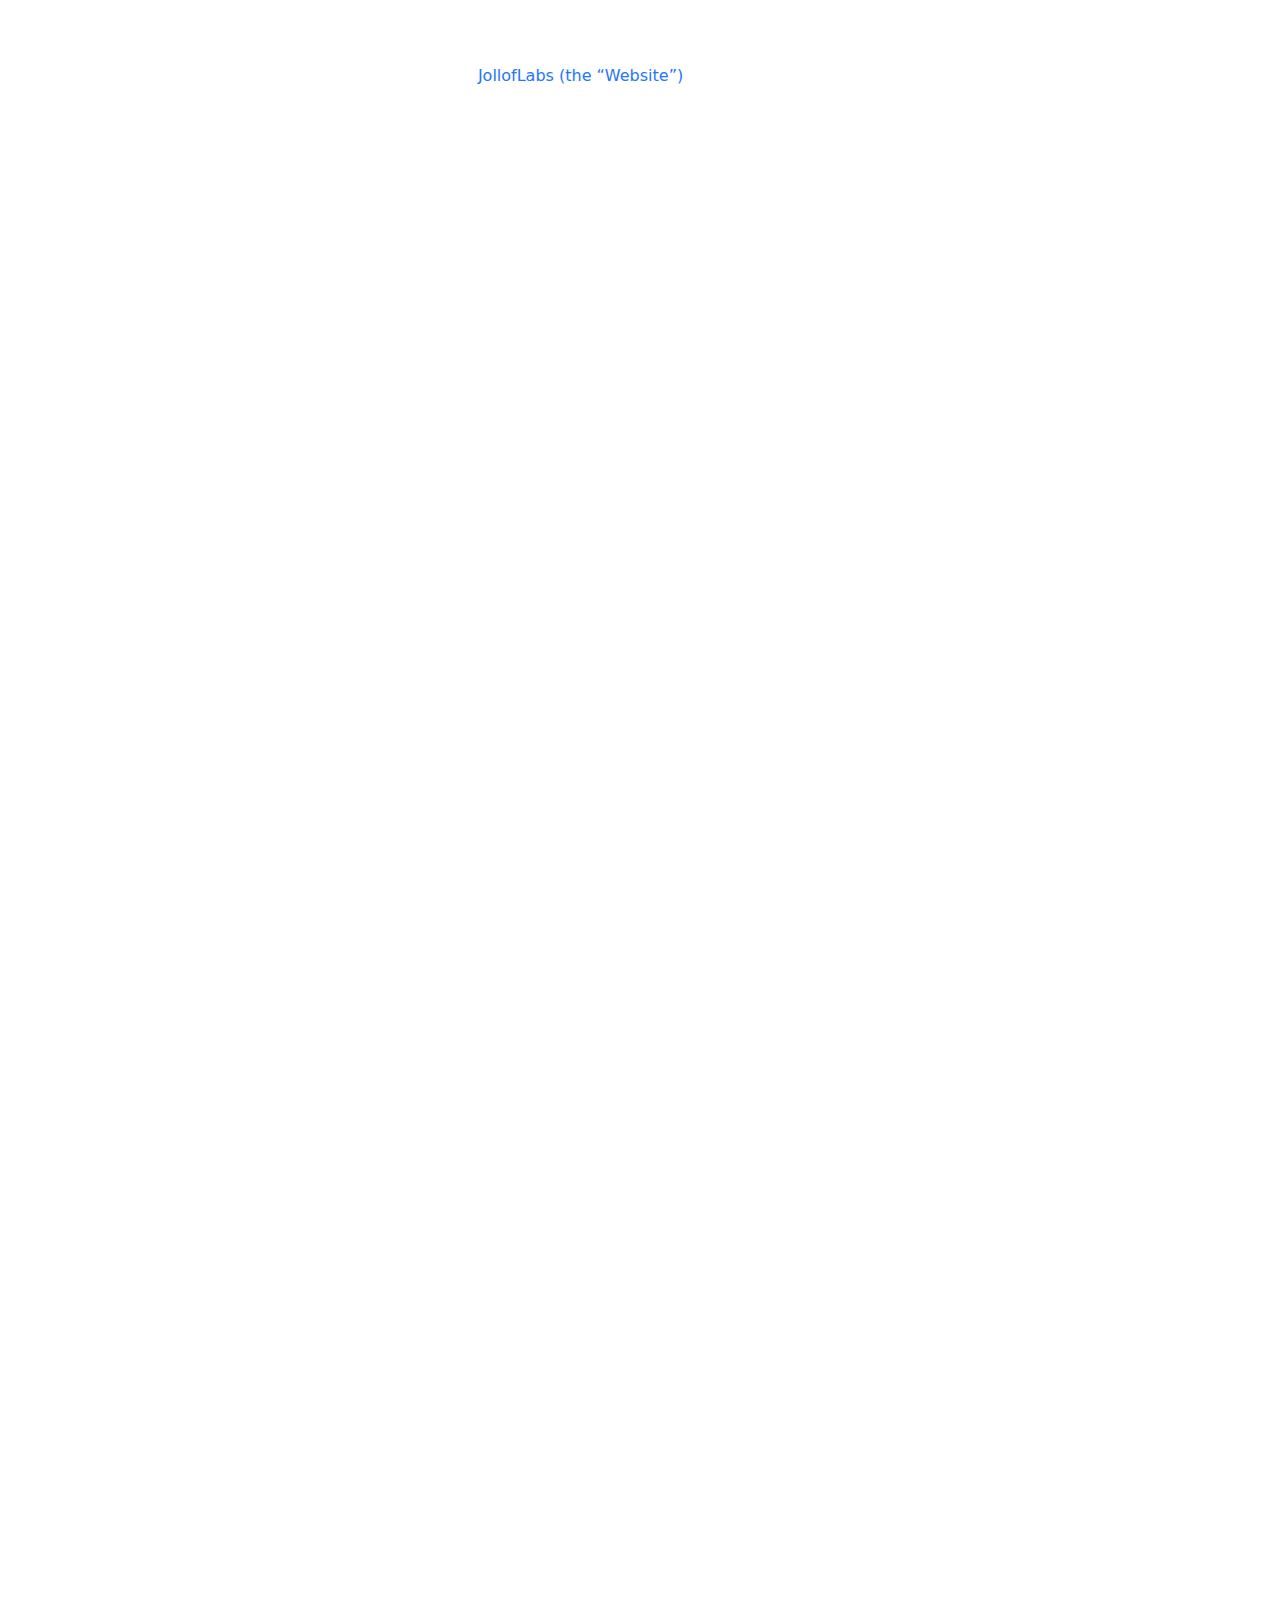
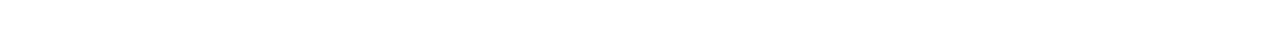
==== commit b36734de: "update: privacy policy" ====
--- a/privacy-policy.html
+++ b/privacy-policy.html
@@ -15,110 +15,111 @@
 </head>
 
 <body class="serif-font" data-spy="scroll" data-target="#site-nav" data-offset="80" data-scroll-animation="true">
+    <section class="jumbotron d-flex align-items-center" id="about">
+        <div class="container">
+            <p>
+                Last Updated: 20/03/2025
 
-Last Updated: 20/03/2025
+                Thank you for visiting <a href="jolloflabs.com">JollofLabs (the “Website”)</a> . We respect your privacy and are committed to protecting your personal data.
 
-Thank you for visiting <a href="jolloflabs.com">JollofLabs (the “Website”)</a> . We respect your privacy and are committed to protecting your personal data.
+                This Privacy Policy (“Policy”) will inform you as to how we look after your personal data when you visit our Website and tell you about your privacy rights and how the law protects you.
 
-This Privacy Policy (“Policy”) will inform you as to how we look after your personal data when you visit our Website and tell you about your privacy rights and how the law protects you.
-
-1. Who We Are
-Data Controller:
-JollofLabs OÜ
-hello@jolloflabs.com
+                1. Who We Are
+                Data Controller:
+                JollofLabs OÜ
+                hello@jolloflabs.com
 
 
-In this Policy, “we,” “us,” or “our” refers to [Your Company/Organization Name], as the data controller for the personal data processed through the Website.
+                In this Policy, “we,” “us,” or “our” refers to [Your Company/Organization Name], as the data controller for the personal data processed through the Website.
 
-2. Data We Collect
-We may collect and process different types of personal data about you, depending on your interactions with the Website:
-- Identity Data: First name, last name, username, or similar identifiers.
-- Contact Data: Email address, phone number, postal address.
-- Technical Data: IP address, browser type, time zone setting, browser plug-in types and versions, operating system and platform, device information, and other technology on the devices you use to access this Website.
-- Usage Data: Information about how you use our Website, products, and services (e.g., pages viewed, links clicked).
-- Marketing and Communications Data: Preferences in receiving marketing from us and your communication preferences.
+                2. Data We Collect
+                We may collect and process different types of personal data about you, depending on your interactions with the Website:
+                - Identity Data: First name, last name, username, or similar identifiers.
+                - Contact Data: Email address, phone number, postal address.
+                - Technical Data: IP address, browser type, time zone setting, browser plug-in types and versions, operating system and platform, device information, and other technology on the devices you use to access this Website.
+                - Usage Data: Information about how you use our Website, products, and services (e.g., pages viewed, links clicked).
+                - Marketing and Communications Data: Preferences in receiving marketing from us and your communication preferences.
 
-We do not intentionally collect any Special Categories of Personal Data (e.g., data about health, race, religion, or political opinions). If you choose to provide such data, you consent to our processing of that data as necessary to fulfill the purposes for which it was provided.
+                We do not intentionally collect any Special Categories of Personal Data (e.g., data about health, race, religion, or political opinions). If you choose to provide such data, you consent to our processing of that data as necessary to fulfill the purposes for which it was provided.
 
-3. How We Collect Your Data
-- Direct Interactions: You may provide us with your personal data by filling in forms or by corresponding with us via phone, email, or otherwise.
-- Automated Technologies: As you interact with our Website, we may automatically collect Technical Data and Usage Data. We collect this data using cookies, server logs, and similar technologies.
-- Third Parties: We may receive personal data about you from third parties such as analytics providers or advertising networks.
+                3. How We Collect Your Data
+                - Direct Interactions: You may provide us with your personal data by filling in forms or by corresponding with us via phone, email, or otherwise.
+                - Automated Technologies: As you interact with our Website, we may automatically collect Technical Data and Usage Data. We collect this data using cookies, server logs, and similar technologies.
+                - Third Parties: We may receive personal data about you from third parties such as analytics providers or advertising networks.
 
-4. Purposes and Legal Bases for Processing
-Under the General Data Protection Regulation (GDPR), we rely on one or more of the following legal bases for processing your personal data:
-- Performance of a Contract: Where processing is necessary for the performance of a contract to which you are a party or to take steps at your request before entering into a contract.
-- Legitimate Interests: Where it is in our legitimate interests to conduct our business (e.g., to administer and improve our Website, analyze usage, or engage in marketing), and these interests are not overridden by your fundamental rights and freedoms.
-- Consent: Where you have provided clear consent for us to process your personal data for a specific purpose (e.g., newsletter subscriptions). You have the right to withdraw consent at any time.
-- Legal Obligation: Where we need to comply with a legal or regulatory obligation.
+                4. Purposes and Legal Bases for Processing
+                Under the General Data Protection Regulation (GDPR), we rely on one or more of the following legal bases for processing your personal data:
+                - Performance of a Contract: Where processing is necessary for the performance of a contract to which you are a party or to take steps at your request before entering into a contract.
+                - Legitimate Interests: Where it is in our legitimate interests to conduct our business (e.g., to administer and improve our Website, analyze usage, or engage in marketing), and these interests are not overridden by your fundamental rights and freedoms.
+                - Consent: Where you have provided clear consent for us to process your personal data for a specific purpose (e.g., newsletter subscriptions). You have the right to withdraw consent at any time.
+                - Legal Obligation: Where we need to comply with a legal or regulatory obligation.
 
-5. How We Use Your Data
-We use your personal data for the following purposes:
-- Website Functionality: To present our Website content effectively and securely.
-- Customer Support: To respond to your inquiries, questions, and feedback.
-- Account Management: To manage and maintain any accounts you create on the Website.
-- Marketing and Communications: To provide you with updates and offers where you have opted in to receive such communications.
-- Analytics: To analyze usage trends and improve our Website, products, and services.
-- Legal Compliance: To comply with applicable laws and regulations, respond to legal process, or protect our rights or the rights of others.
+                5. How We Use Your Data
+                We use your personal data for the following purposes:
+                - Website Functionality: To present our Website content effectively and securely.
+                - Customer Support: To respond to your inquiries, questions, and feedback.
+                - Account Management: To manage and maintain any accounts you create on the Website.
+                - Marketing and Communications: To provide you with updates and offers where you have opted in to receive such communications.
+                - Analytics: To analyze usage trends and improve our Website, products, and services.
+                - Legal Compliance: To comply with applicable laws and regulations, respond to legal process, or protect our rights or the rights of others.
 
-6. Cookies and Similar Technologies
-We use cookies and similar tracking technologies to collect and use personal data about you. For detailed information about the cookies we use and the purposes for which we use them, please see our [Cookie Policy] (if applicable).
+                6. Cookies and Similar Technologies
+                We use cookies and similar tracking technologies to collect and use personal data about you. For detailed information about the cookies we use and the purposes for which we use them, please see our [Cookie Policy] (if applicable).
 
-Cookies are small text files placed on your device. We use them to:
-- Ensure the proper functioning of the Website.
-- Remember user preferences.
-- Understand how visitors interact with our Website.
+                Cookies are small text files placed on your device. We use them to:
+                - Ensure the proper functioning of the Website.
+                - Remember user preferences.
+                - Understand how visitors interact with our Website.
 
-You can block cookies at any time by activating the setting on your browser that allows you to refuse cookies. However, if you choose to disable cookies, some features of our Website may not function properly.
+                You can block cookies at any time by activating the setting on your browser that allows you to refuse cookies. However, if you choose to disable cookies, some features of our Website may not function properly.
 
-7. Data Sharing and Recipients
-We may share your personal data with the following categories of recipients:
-- Service Providers: Third-party vendors that provide services on our behalf (e.g., hosting, payment processing, analytics). We only share the data necessary for them to perform their services, and they are contractually obligated to safeguard the data.
-- Legal and Regulatory Authorities: We may disclose personal data to law enforcement, regulatory bodies, or government agencies as required by law or to protect our rights.
-- Business Transfers: In the event of a merger, acquisition, or sale of all or a portion of our assets, your personal data may be transferred as part of that transaction.
+                7. Data Sharing and Recipients
+                We may share your personal data with the following categories of recipients:
+                - Service Providers: Third-party vendors that provide services on our behalf (e.g., hosting, payment processing, analytics). We only share the data necessary for them to perform their services, and they are contractually obligated to safeguard the data.
+                - Legal and Regulatory Authorities: We may disclose personal data to law enforcement, regulatory bodies, or government agencies as required by law or to protect our rights.
+                - Business Transfers: In the event of a merger, acquisition, or sale of all or a portion of our assets, your personal data may be transferred as part of that transaction.
 
-We do not sell your personal data to third parties.
+                We do not sell your personal data to third parties.
 
-8. International Transfers
-Where we transfer your personal data outside the European Economic Area (EEA), we ensure an adequate level of protection by implementing safeguards such as:
-- EU Commission-approved Standard Contractual Clauses (SCCs), or
-- Transferring data to countries that have been deemed to provide an adequate level of protection for personal data by the European Commission.
+                8. International Transfers
+                Where we transfer your personal data outside the European Economic Area (EEA), we ensure an adequate level of protection by implementing safeguards such as:
+                - EU Commission-approved Standard Contractual Clauses (SCCs), or
+                - Transferring data to countries that have been deemed to provide an adequate level of protection for personal data by the European Commission.
 
-9. Data Retention
-We retain your personal data only for as long as necessary to fulfill the purposes for which we collected it, including for the purposes of satisfying any legal, accounting, or reporting requirements. When we no longer require your personal data, we will securely delete or anonymize it.
+                9. Data Retention
+                We retain your personal data only for as long as necessary to fulfill the purposes for which we collected it, including for the purposes of satisfying any legal, accounting, or reporting requirements. When we no longer require your personal data, we will securely delete or anonymize it.
 
-10. Your Rights Under GDPR
-Under GDPR, you have the following rights regarding your personal data:
-- Right of Access: Request a copy of the personal data we hold about you.
-- Right to Rectification: Request that we correct any personal data that is inaccurate or incomplete.
-- Right to Erasure (‘Right to be Forgotten’): Request that we delete your personal data under certain circumstances.
-- Right to Restrict Processing: Request that we restrict the processing of your personal data under certain circumstances.
-- Right to Data Portability: Request the transfer of your personal data to another data controller.
-- Right to Object: Object to the processing of your personal data where we rely on a legitimate interest or where processing is for direct marketing purposes.
-- Right to Withdraw Consent: If we are processing your personal data based on your consent, you have the right to withdraw that consent at any time.
+                10. Your Rights Under GDPR
+                Under GDPR, you have the following rights regarding your personal data:
+                - Right of Access: Request a copy of the personal data we hold about you.
+                - Right to Rectification: Request that we correct any personal data that is inaccurate or incomplete.
+                - Right to Erasure (‘Right to be Forgotten’): Request that we delete your personal data under certain circumstances.
+                - Right to Restrict Processing: Request that we restrict the processing of your personal data under certain circumstances.
+                - Right to Data Portability: Request the transfer of your personal data to another data controller.
+                - Right to Object: Object to the processing of your personal data where we rely on a legitimate interest or where processing is for direct marketing purposes.
+                - Right to Withdraw Consent: If we are processing your personal data based on your consent, you have the right to withdraw that consent at any time.
 
-To exercise any of these rights, please contact us at [Contact Email]. We will respond to legitimate requests within one month or inform you if we require additional time.
+                To exercise any of these rights, please contact us at [Contact Email]. We will respond to legitimate requests within one month or inform you if we require additional time.
 
-11. Security Measures
-We have implemented appropriate technical and organizational measures to protect your personal data against unauthorized access, alteration, disclosure, or destruction. These measures are designed to provide a level of security appropriate to the risks of processing your personal data.
+                11. Security Measures
+                We have implemented appropriate technical and organizational measures to protect your personal data against unauthorized access, alteration, disclosure, or destruction. These measures are designed to provide a level of security appropriate to the risks of processing your personal data.
 
-12. Links to Third-Party Websites
-Our Website may contain links to third-party websites or plugins. We do not control these websites and are not responsible for their privacy practices. We encourage you to read the privacy policies of any third-party website you visit.
+                12. Links to Third-Party Websites
+                Our Website may contain links to third-party websites or plugins. We do not control these websites and are not responsible for their privacy practices. We encourage you to read the privacy policies of any third-party website you visit.
 
-13. Complaints
-If you have concerns about our data processing, please contact us at [Contact Email]. You also have the right to file a complaint with your local data protection authority if you believe that our processing of your personal data violates GDPR or other applicable data protection laws.
+                13. Complaints
+                If you have concerns about our data processing, please contact us at [Contact Email]. You also have the right to file a complaint with your local data protection authority if you believe that our processing of your personal data violates GDPR or other applicable data protection laws.
 
-14. Updates to This Policy
-We may update this Policy from time to time to reflect changes in our data processing practices or relevant laws. When we do, we will post the updated Policy on this page and update the “Last Updated” date at the top. We encourage you to review this Policy periodically to stay informed about how we are protecting your personal data.
+                14. Updates to This Policy
+                We may update this Policy from time to time to reflect changes in our data processing practices or relevant laws. When we do, we will post the updated Policy on this page and update the “Last Updated” date at the top. We encourage you to review this Policy periodically to stay informed about how we are protecting your personal data.
 
-15. Contact Us
-If you have any questions about this Policy or our data practices, or wish to exercise your rights, please contact us at:
+                15. Contact Us
+                If you have any questions about this Policy or our data practices, or wish to exercise your rights, please contact us at:
 
-JollofLabs OÜ, Registration Code 16285022
-hello@jolloflabs
-[Contact Phone Number] (optional)
-
-
+                JollofLabs OÜ, Registration Code 16285022
+                <a>hello@jolloflabs</a>
+                </p>
+        </div>
+    </section>
 </body>
-
 </html>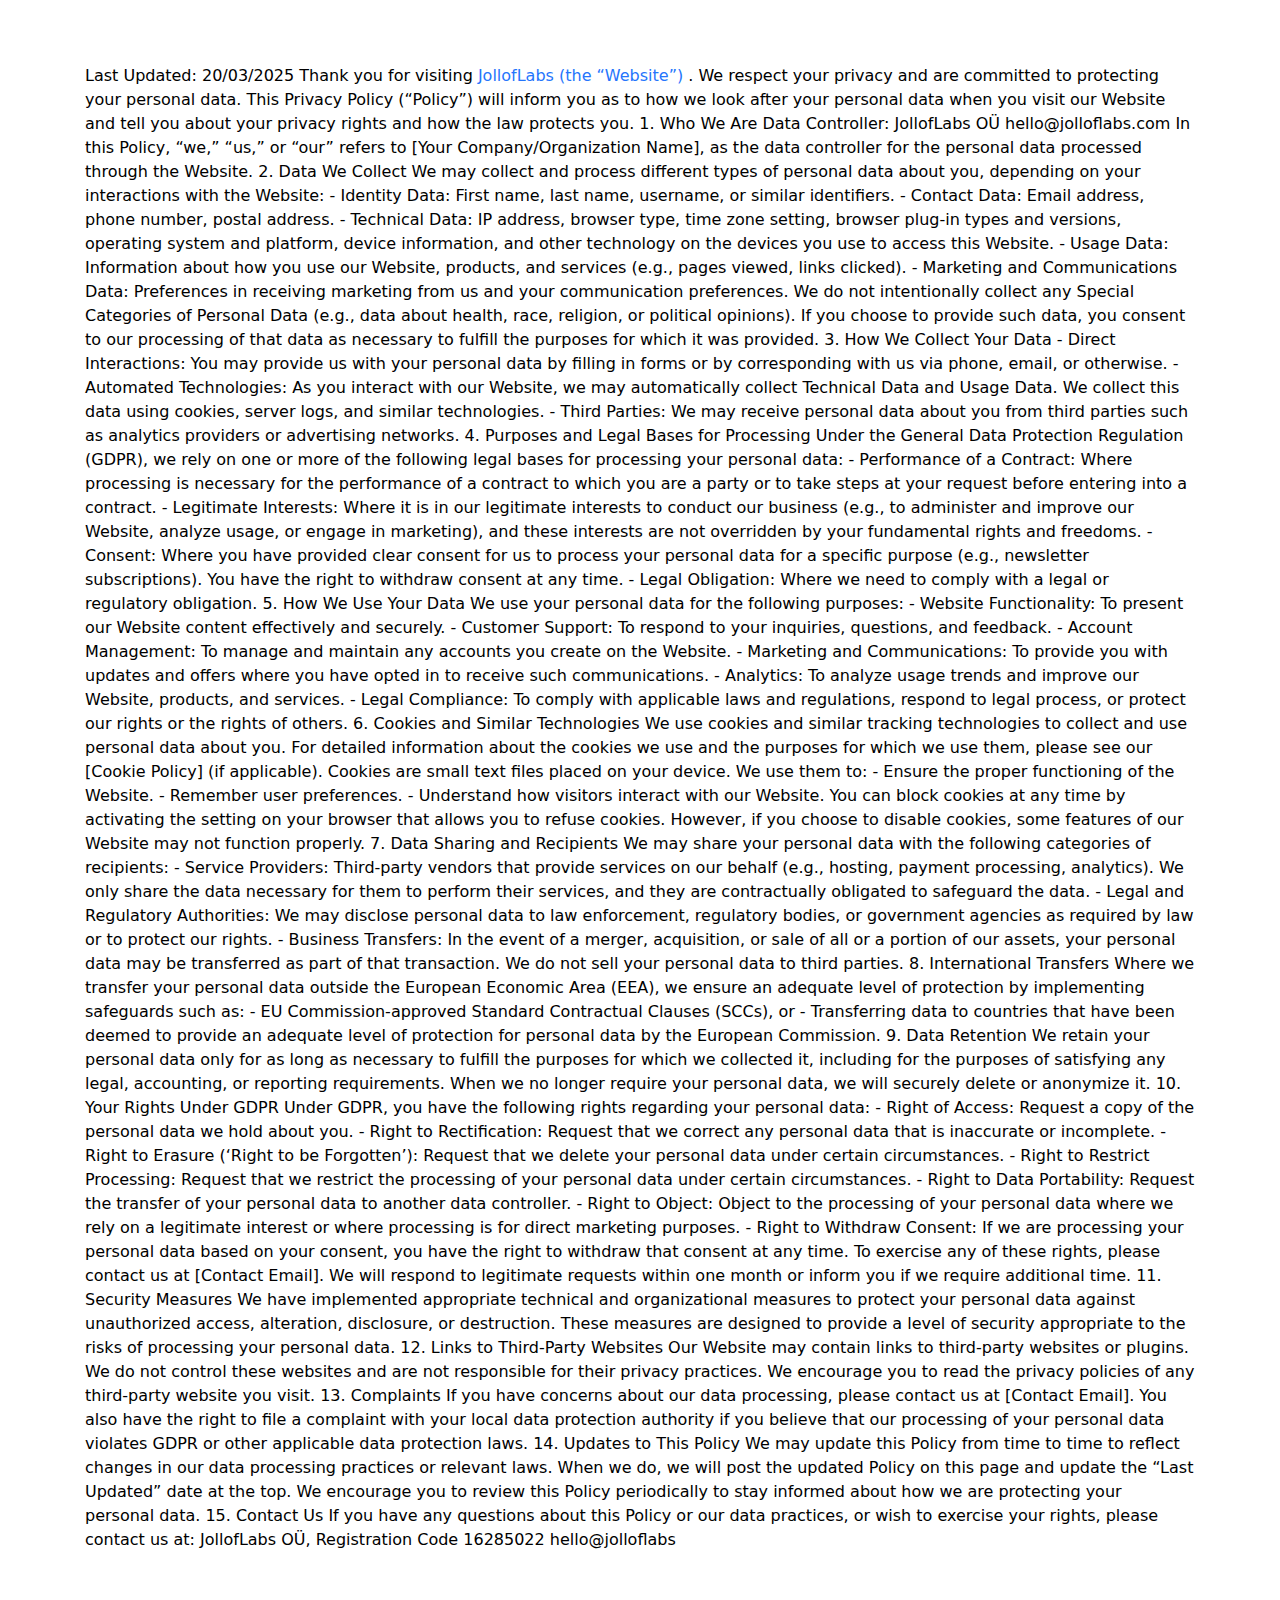
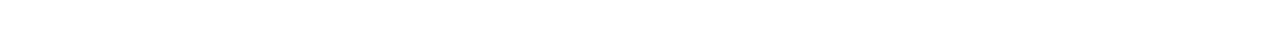
==== commit fbc613f5: "update: privacy policy" ====
--- a/privacy-policy.html
+++ b/privacy-policy.html
@@ -17,7 +17,7 @@
 <body class="serif-font" data-spy="scroll" data-target="#site-nav" data-offset="80" data-scroll-animation="true">
     <section class="jumbotron d-flex align-items-center" id="about">
         <div class="container">
-            <p>
+            <p style="color: #000;">
                 Last Updated: 20/03/2025
 
                 Thank you for visiting <a href="jolloflabs.com">JollofLabs (the “Website”)</a> . We respect your privacy and are committed to protecting your personal data.
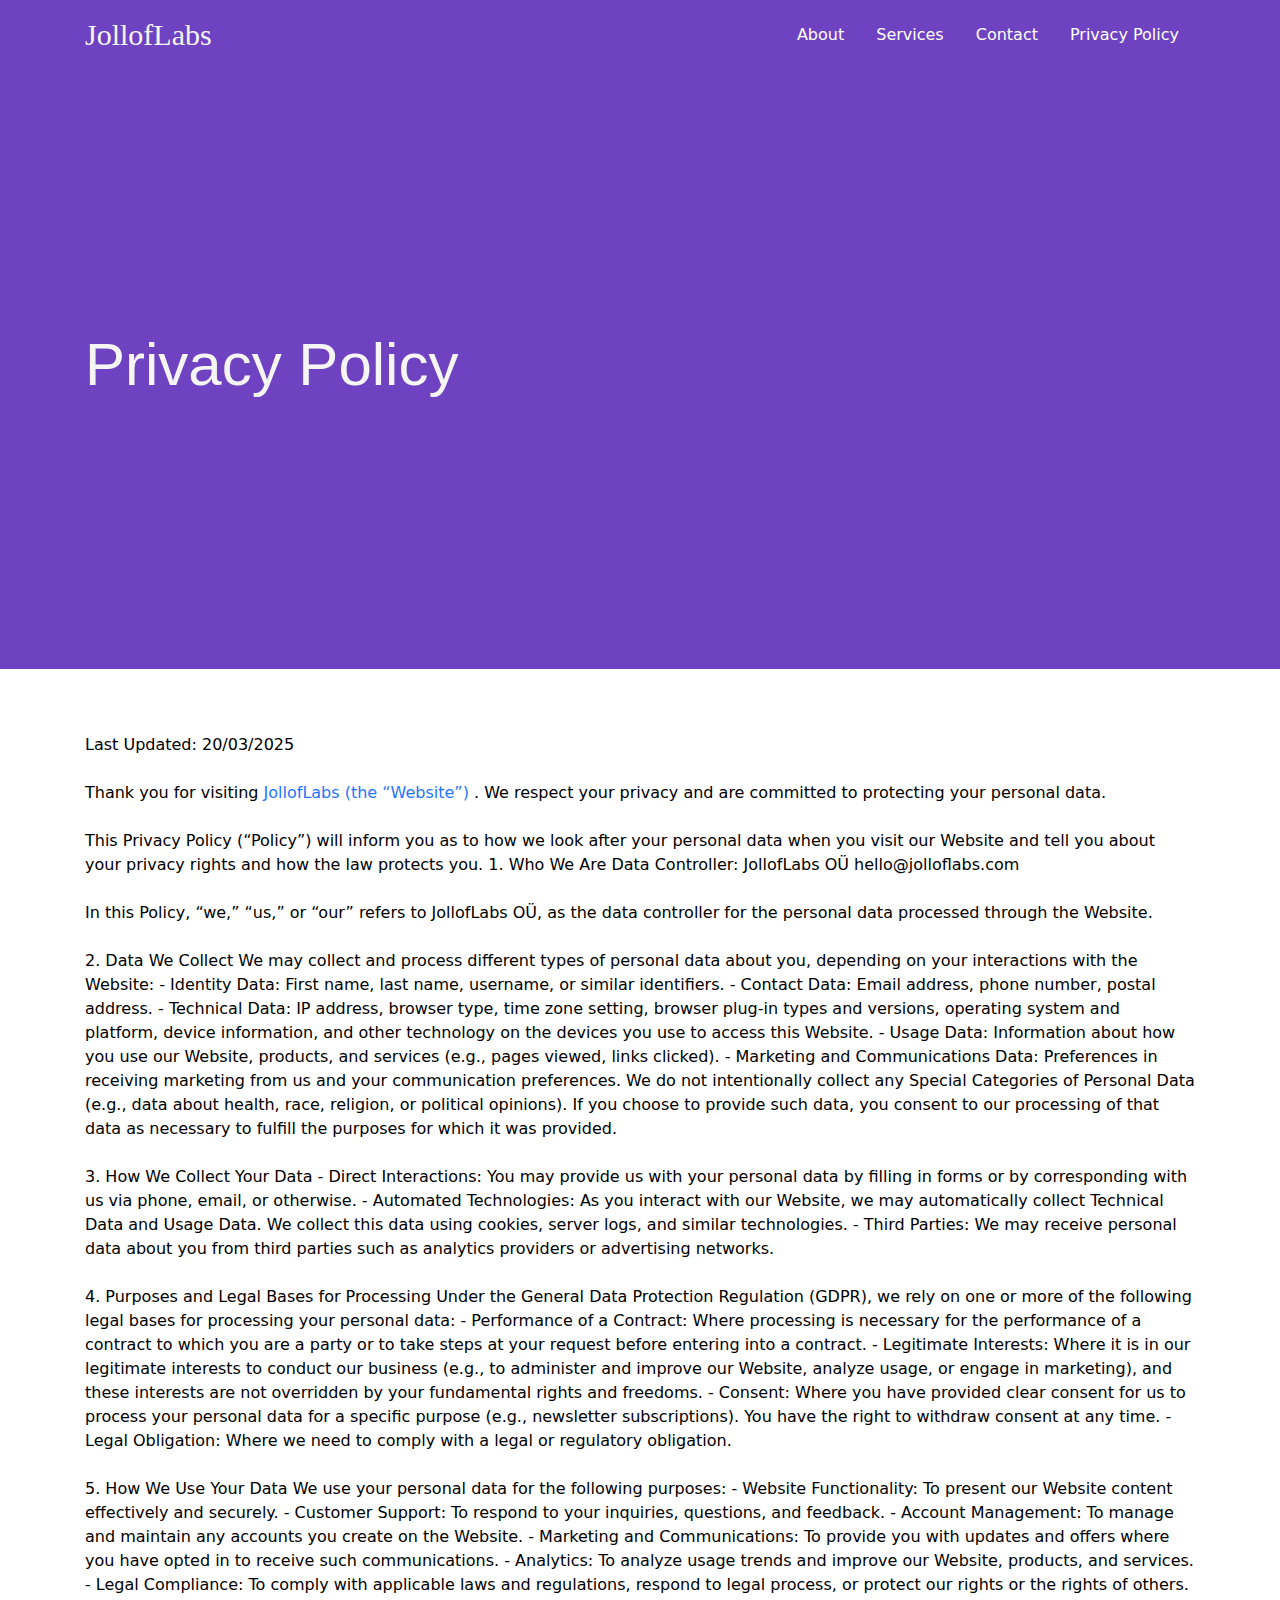
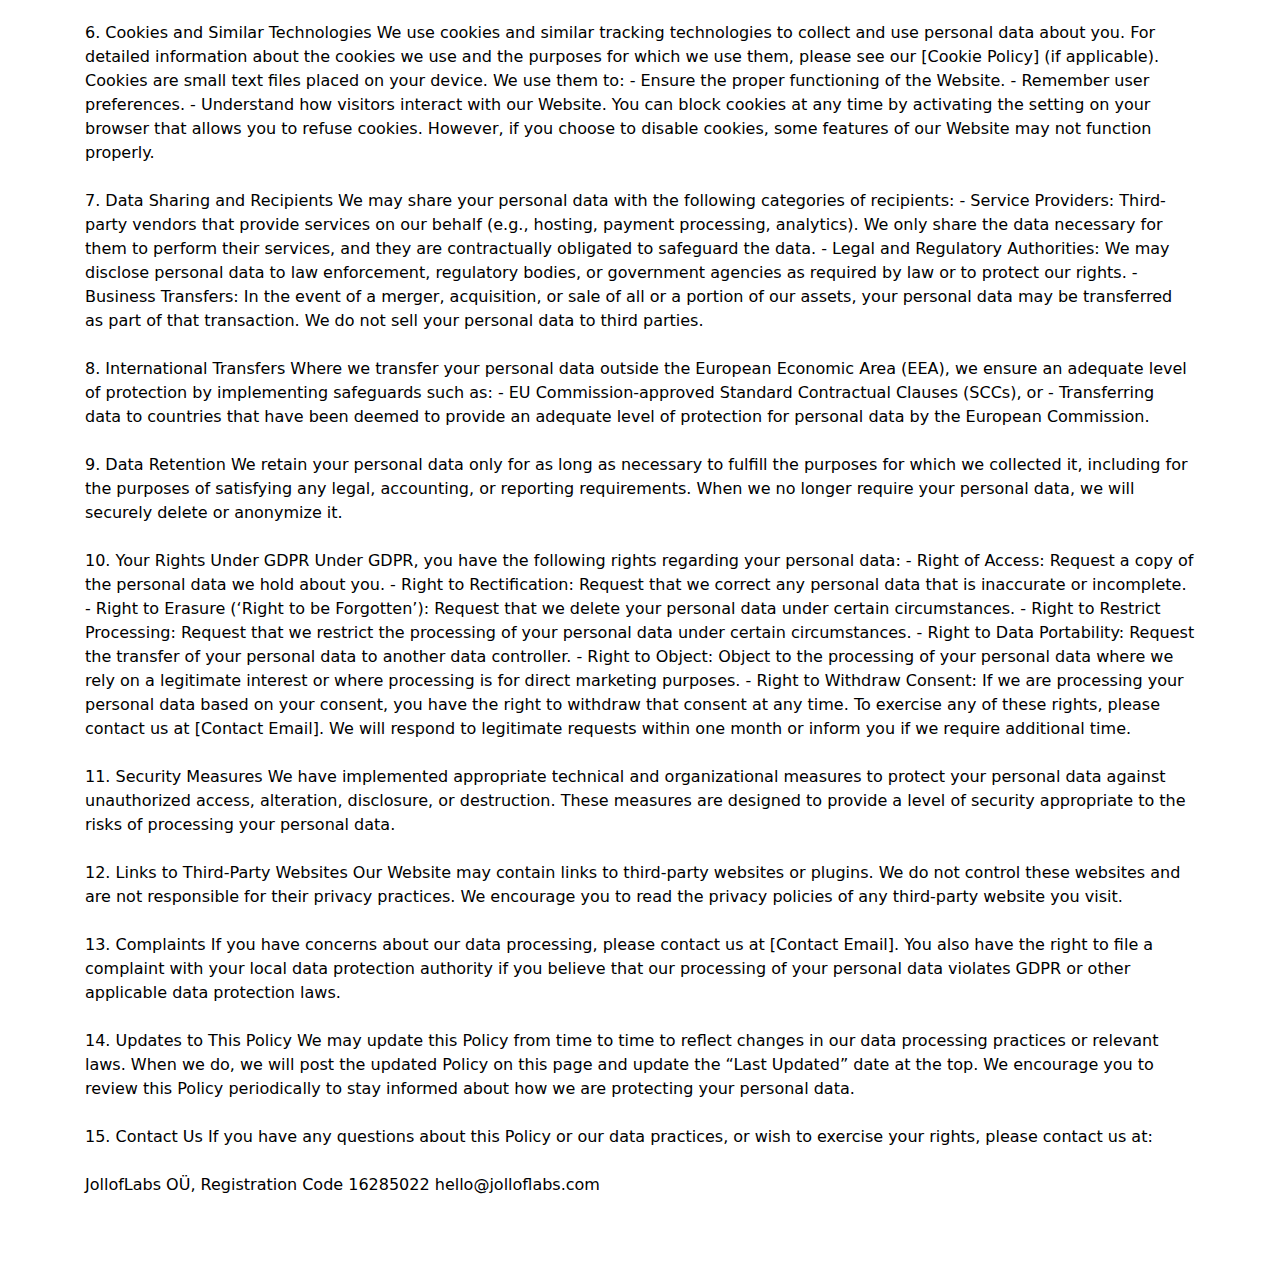
==== commit 4dacee7b: "fix: privacy policy" ====
--- a/privacy-policy.html
+++ b/privacy-policy.html
@@ -15,12 +15,52 @@
 </head>
 
 <body class="serif-font" data-spy="scroll" data-target="#site-nav" data-offset="80" data-scroll-animation="true">
+    <header class="minimal" id="home" style="background-color: tomato;">
+        <nav class="navbar navbar-toggleable-md navbar-light">
+            <div class="container">
+    
+                <button class="navbar-toggler navbar-toggler-right" type="button" data-toggle="collapse"
+                    data-target="#site-nav" aria-controls="site-nav" aria-expanded="false"
+                    aria-label="Toggle navigation">
+                    <span class="navbar-toggler-icon"></span>
+                </button>
+                <a class="navbar-brand" href="#"
+                    style="font-size: 30px;font-family: 'Comfortaa';font-weight: 500;color: whitesmoke">JollofLabs</a>
+                <div class="collapse navbar-collapse" id="site-nav">
+                    <ul class="navbar-nav text-sm-right ml-auto">
+                        <li class="nav-item">
+                            <a class="nav-link" href="/index.html#about">About</a>
+                        </li>
+                        <li class="nav-item">
+                            <a class="nav-link" href="/index.html#services">Services</a>
+                        </li>
+                        <li class="nav-item">
+                            <a class="nav-link" href="/index.html#contact">Contact</a>
+                        </li>
+                        <li class="nav-item">
+                            <a class="nav-link" href="/privacy-policy.html">Privacy Policy</a>
+                        </li>
+                    </ul>
+                </div>
+            </div>
+    
+        </nav>
+        <section class="jumbotron d-flex align-items-center" id="about">
+			<div class="container">
+				<h3 class="display-3 reveal fadeInDown"
+					style="font-size: 60px;font-weight: 100;font-style:normal;font-family: Helvetica, Arial;color: whitesmoke;">Privacy Policy</h3>
+			</div>
+		</section>
+    </header>
     <section class="jumbotron d-flex align-items-center" id="about">
         <div class="container">
             <p style="color: #000;">
                 Last Updated: 20/03/2025
-
+                <br />
+                <br />
                 Thank you for visiting <a href="jolloflabs.com">JollofLabs (the “Website”)</a> . We respect your privacy and are committed to protecting your personal data.
+                <br />
+                <br />
 
                 This Privacy Policy (“Policy”) will inform you as to how we look after your personal data when you visit our Website and tell you about your privacy rights and how the law protects you.
 
@@ -28,9 +68,13 @@
                 Data Controller:
                 JollofLabs OÜ
                 hello@jolloflabs.com
+                <br />
+                <br />
 
 
-                In this Policy, “we,” “us,” or “our” refers to [Your Company/Organization Name], as the data controller for the personal data processed through the Website.
+                In this Policy, “we,” “us,” or “our” refers to JollofLabs OÜ, as the data controller for the personal data processed through the Website.
+                <br />
+                <br />
 
                 2. Data We Collect
                 We may collect and process different types of personal data about you, depending on your interactions with the Website:
@@ -41,11 +85,15 @@
                 - Marketing and Communications Data: Preferences in receiving marketing from us and your communication preferences.
 
                 We do not intentionally collect any Special Categories of Personal Data (e.g., data about health, race, religion, or political opinions). If you choose to provide such data, you consent to our processing of that data as necessary to fulfill the purposes for which it was provided.
+                <br />
+                <br />
 
                 3. How We Collect Your Data
                 - Direct Interactions: You may provide us with your personal data by filling in forms or by corresponding with us via phone, email, or otherwise.
                 - Automated Technologies: As you interact with our Website, we may automatically collect Technical Data and Usage Data. We collect this data using cookies, server logs, and similar technologies.
                 - Third Parties: We may receive personal data about you from third parties such as analytics providers or advertising networks.
+                <br />
+                <br />
 
                 4. Purposes and Legal Bases for Processing
                 Under the General Data Protection Regulation (GDPR), we rely on one or more of the following legal bases for processing your personal data:
@@ -53,6 +101,8 @@
                 - Legitimate Interests: Where it is in our legitimate interests to conduct our business (e.g., to administer and improve our Website, analyze usage, or engage in marketing), and these interests are not overridden by your fundamental rights and freedoms.
                 - Consent: Where you have provided clear consent for us to process your personal data for a specific purpose (e.g., newsletter subscriptions). You have the right to withdraw consent at any time.
                 - Legal Obligation: Where we need to comply with a legal or regulatory obligation.
+                <br />
+                <br />
 
                 5. How We Use Your Data
                 We use your personal data for the following purposes:
@@ -62,6 +112,8 @@
                 - Marketing and Communications: To provide you with updates and offers where you have opted in to receive such communications.
                 - Analytics: To analyze usage trends and improve our Website, products, and services.
                 - Legal Compliance: To comply with applicable laws and regulations, respond to legal process, or protect our rights or the rights of others.
+                <br />
+                <br />
 
                 6. Cookies and Similar Technologies
                 We use cookies and similar tracking technologies to collect and use personal data about you. For detailed information about the cookies we use and the purposes for which we use them, please see our [Cookie Policy] (if applicable).
@@ -72,6 +124,8 @@
                 - Understand how visitors interact with our Website.
 
                 You can block cookies at any time by activating the setting on your browser that allows you to refuse cookies. However, if you choose to disable cookies, some features of our Website may not function properly.
+                <br />
+                <br />
 
                 7. Data Sharing and Recipients
                 We may share your personal data with the following categories of recipients:
@@ -80,14 +134,20 @@
                 - Business Transfers: In the event of a merger, acquisition, or sale of all or a portion of our assets, your personal data may be transferred as part of that transaction.
 
                 We do not sell your personal data to third parties.
+                <br />
+                <br />
 
                 8. International Transfers
                 Where we transfer your personal data outside the European Economic Area (EEA), we ensure an adequate level of protection by implementing safeguards such as:
                 - EU Commission-approved Standard Contractual Clauses (SCCs), or
                 - Transferring data to countries that have been deemed to provide an adequate level of protection for personal data by the European Commission.
+                <br />
+                <br />
 
                 9. Data Retention
                 We retain your personal data only for as long as necessary to fulfill the purposes for which we collected it, including for the purposes of satisfying any legal, accounting, or reporting requirements. When we no longer require your personal data, we will securely delete or anonymize it.
+                <br />
+                <br />
 
                 10. Your Rights Under GDPR
                 Under GDPR, you have the following rights regarding your personal data:
@@ -100,24 +160,36 @@
                 - Right to Withdraw Consent: If we are processing your personal data based on your consent, you have the right to withdraw that consent at any time.
 
                 To exercise any of these rights, please contact us at [Contact Email]. We will respond to legitimate requests within one month or inform you if we require additional time.
+                <br />
+                <br />
 
                 11. Security Measures
                 We have implemented appropriate technical and organizational measures to protect your personal data against unauthorized access, alteration, disclosure, or destruction. These measures are designed to provide a level of security appropriate to the risks of processing your personal data.
+                <br />
+                <br />
 
                 12. Links to Third-Party Websites
                 Our Website may contain links to third-party websites or plugins. We do not control these websites and are not responsible for their privacy practices. We encourage you to read the privacy policies of any third-party website you visit.
+                <br />
+                <br />
 
                 13. Complaints
                 If you have concerns about our data processing, please contact us at [Contact Email]. You also have the right to file a complaint with your local data protection authority if you believe that our processing of your personal data violates GDPR or other applicable data protection laws.
+                <br />
+                <br />
 
                 14. Updates to This Policy
                 We may update this Policy from time to time to reflect changes in our data processing practices or relevant laws. When we do, we will post the updated Policy on this page and update the “Last Updated” date at the top. We encourage you to review this Policy periodically to stay informed about how we are protecting your personal data.
+                <br />
+                <br />
 
                 15. Contact Us
                 If you have any questions about this Policy or our data practices, or wish to exercise your rights, please contact us at:
+                <br />
+                <br />
 
                 JollofLabs OÜ, Registration Code 16285022
-                <a>hello@jolloflabs</a>
+                <a>hello@jolloflabs.com</a>
                 </p>
         </div>
     </section>
